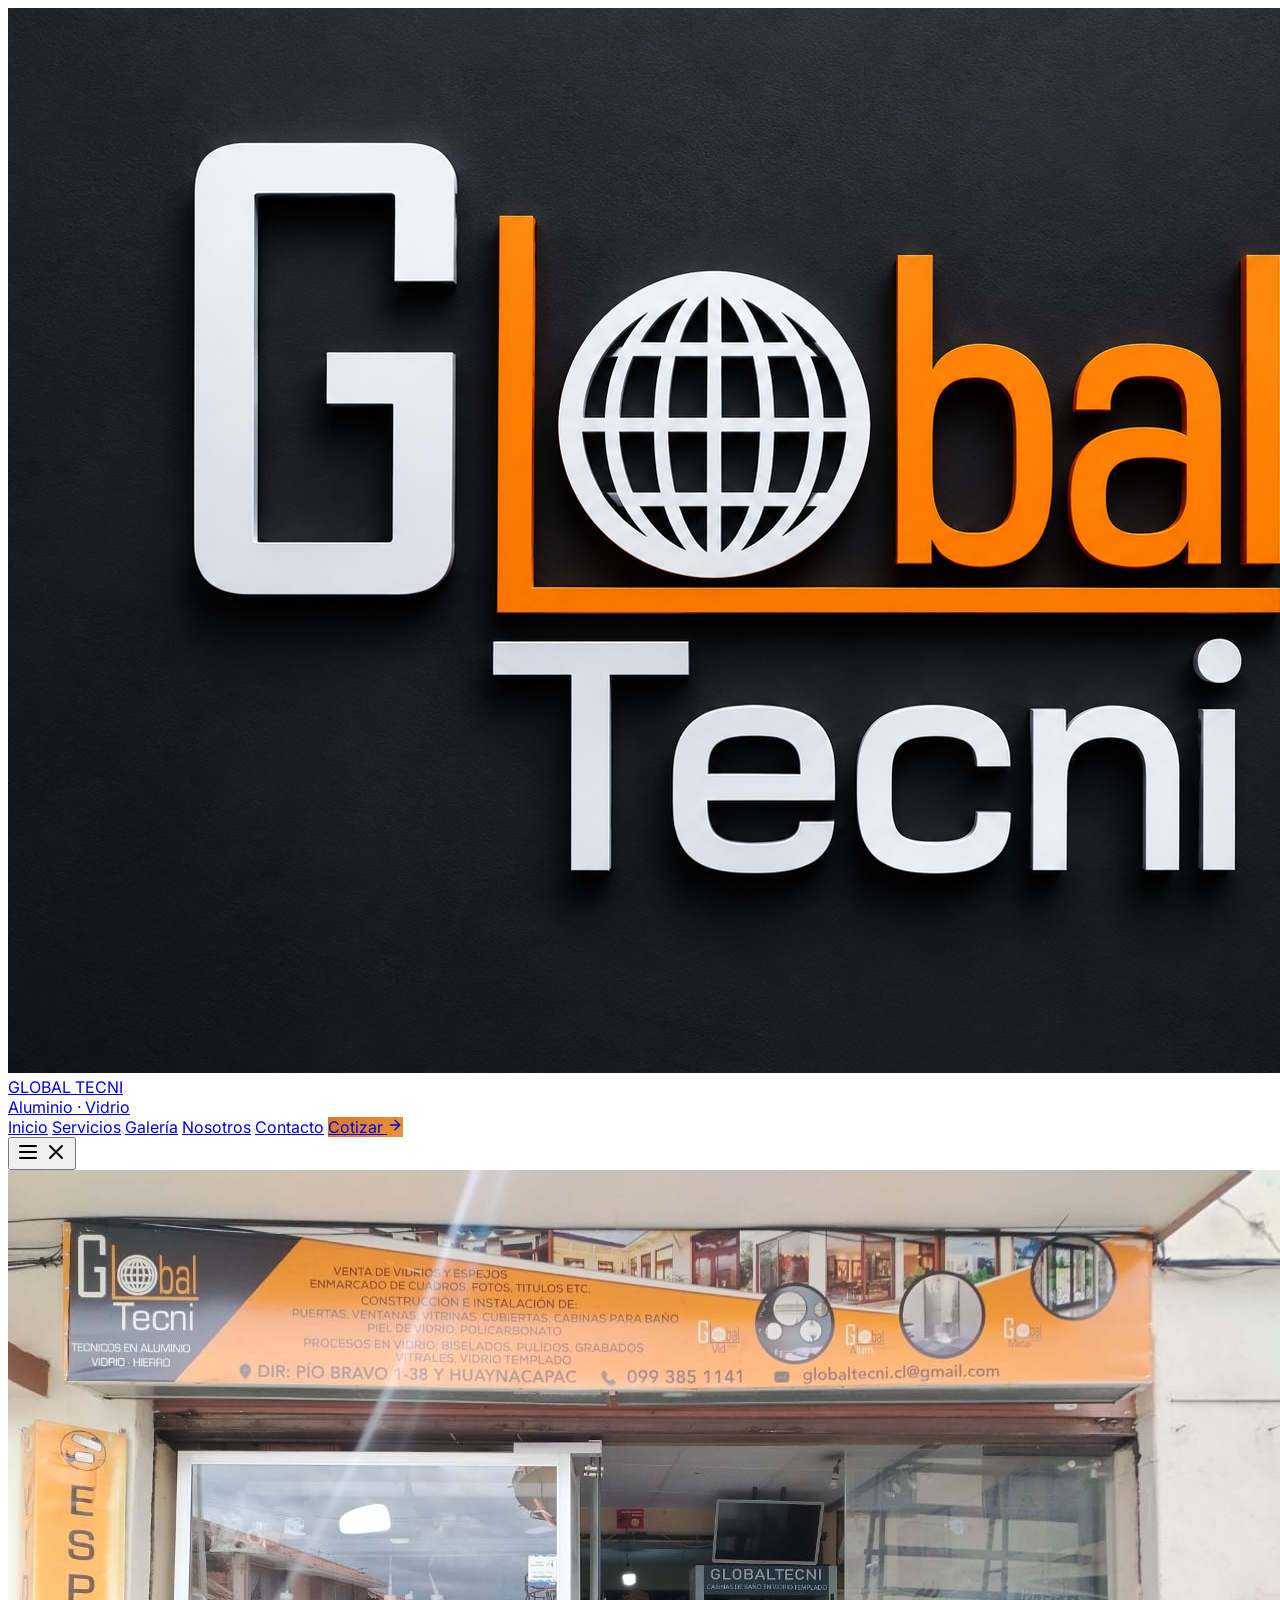
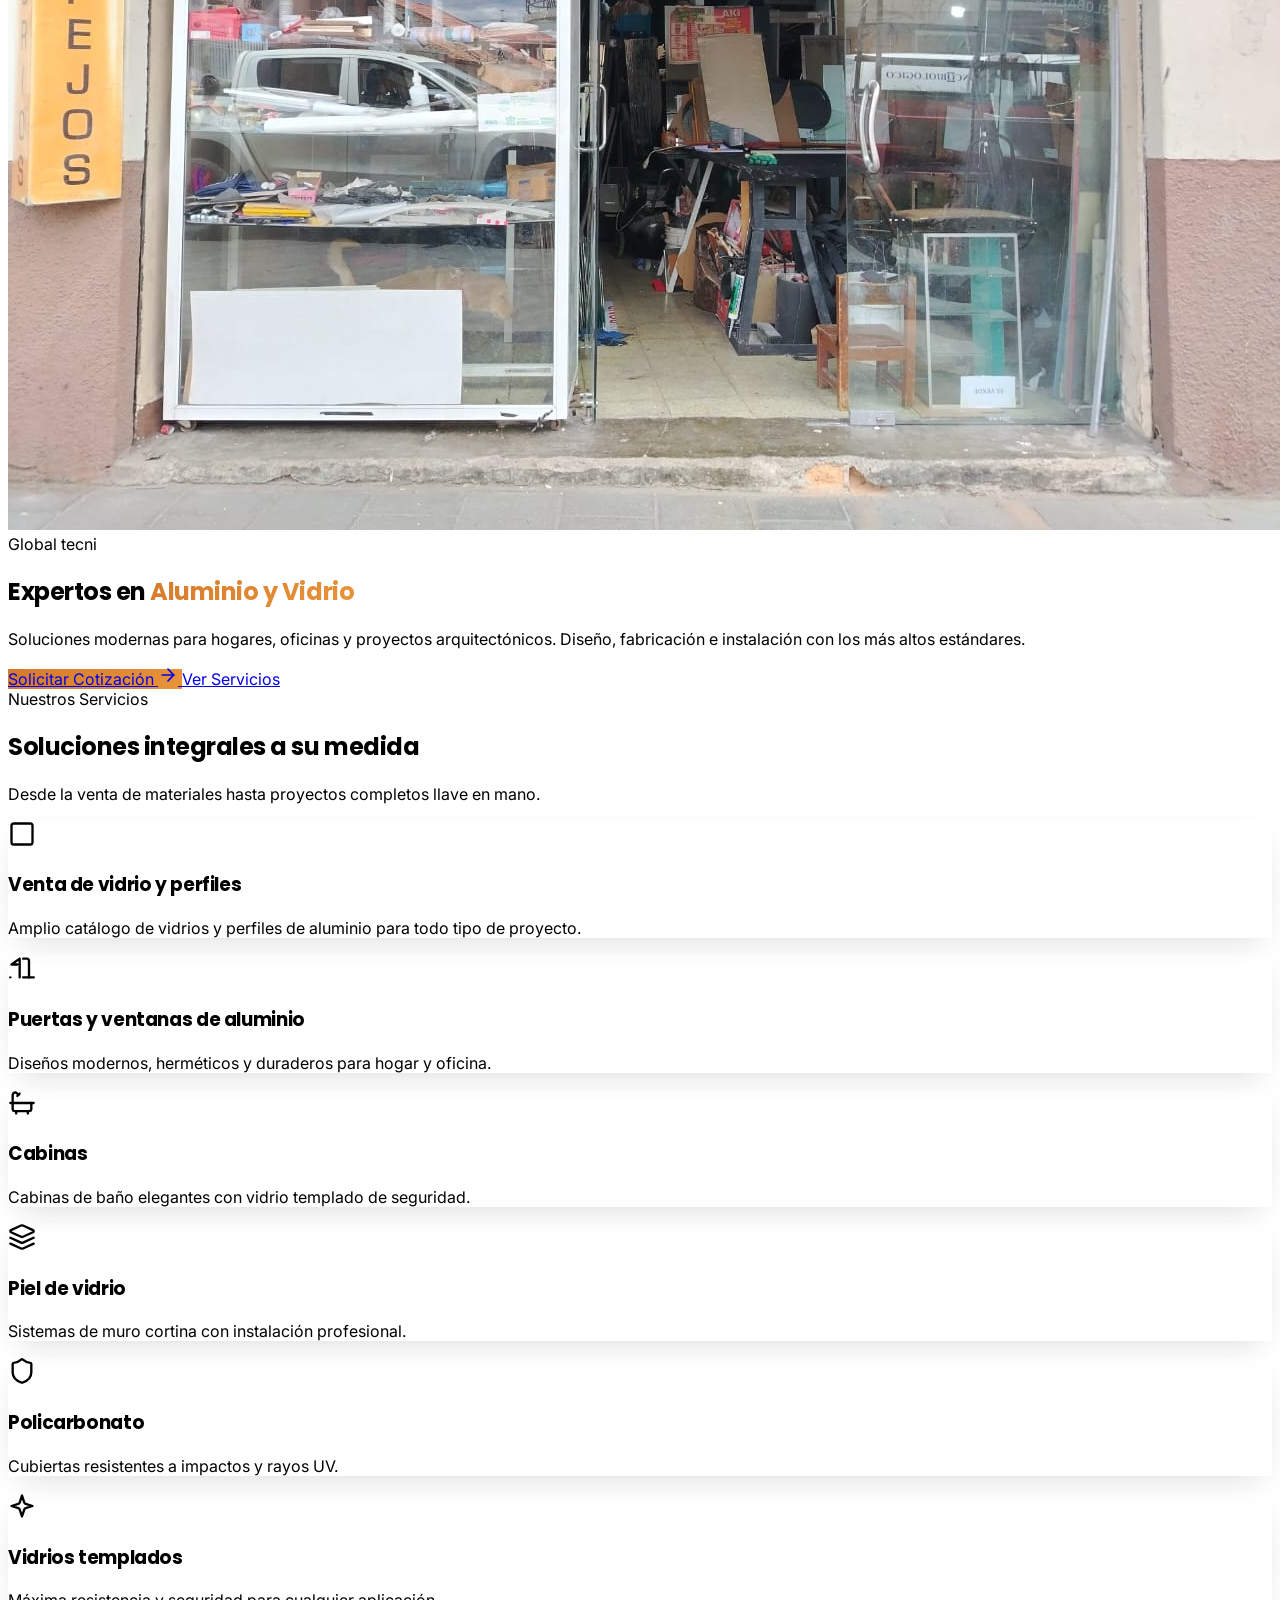
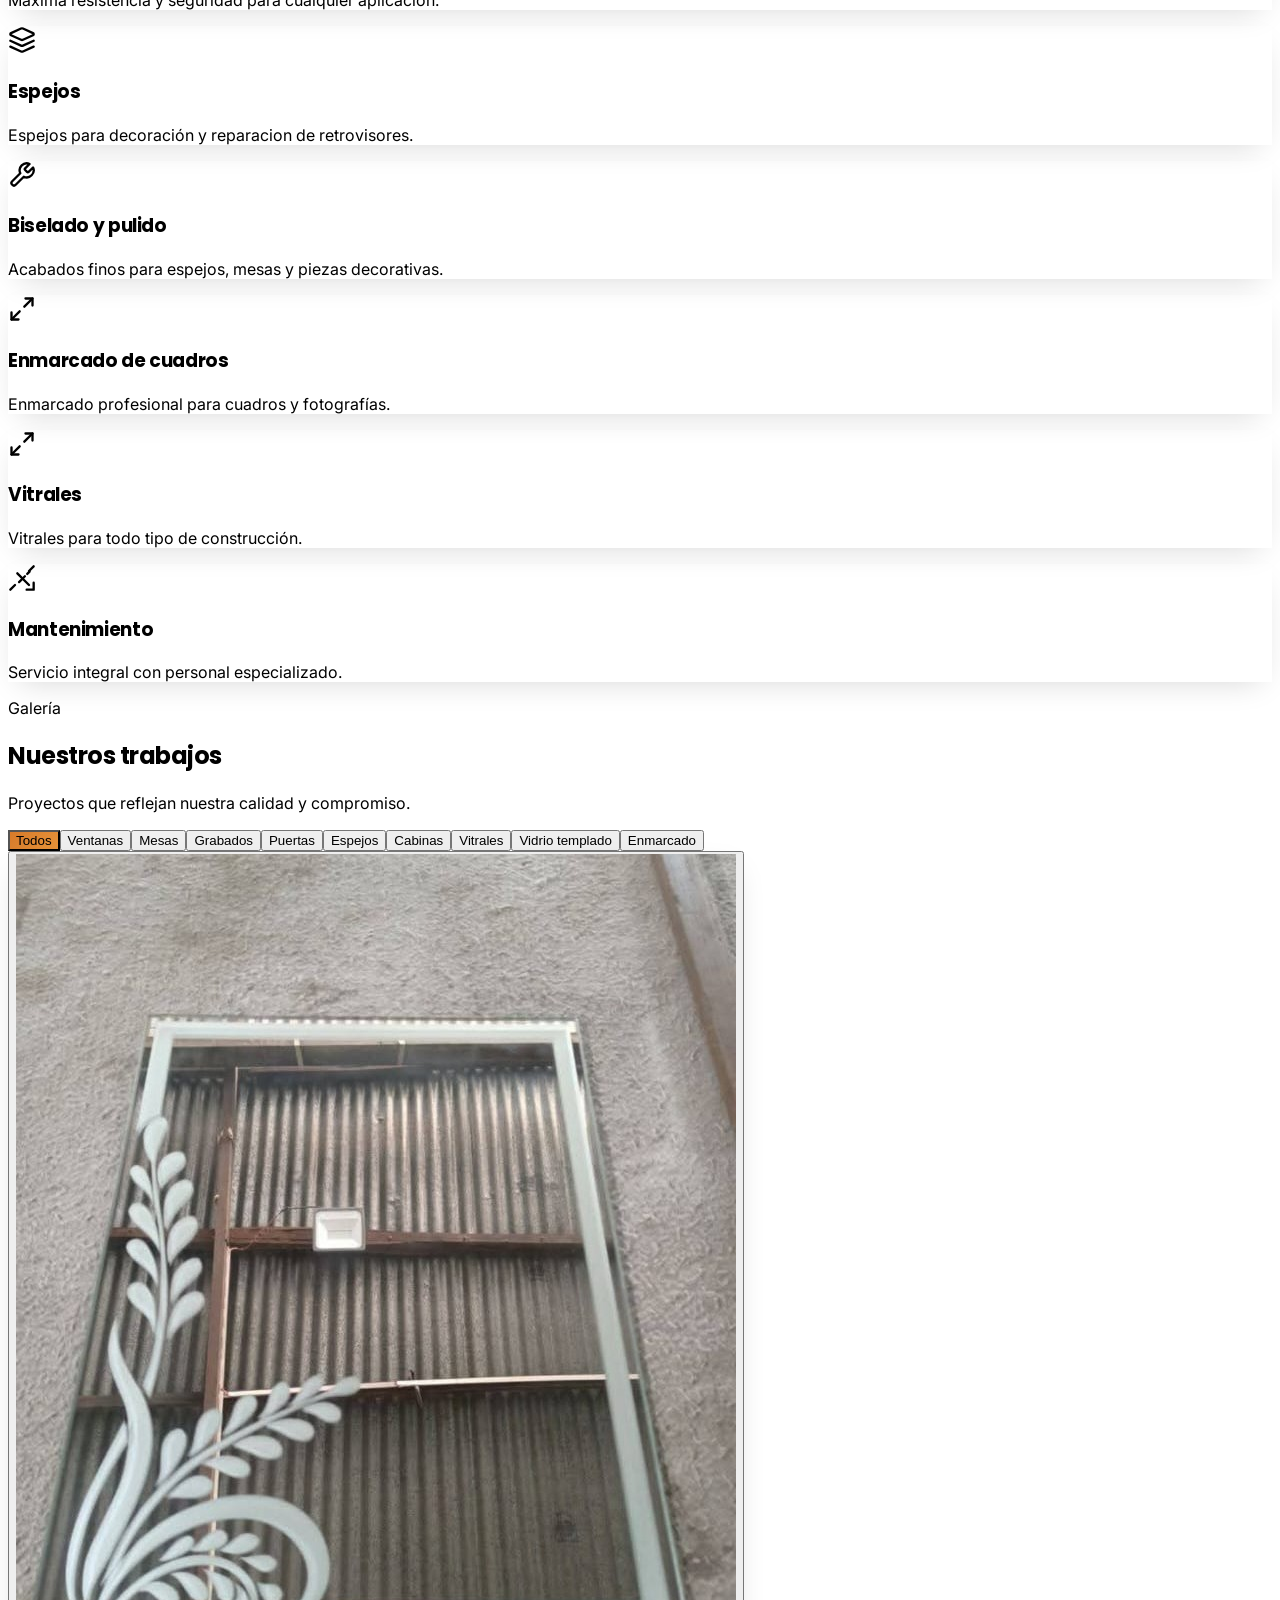
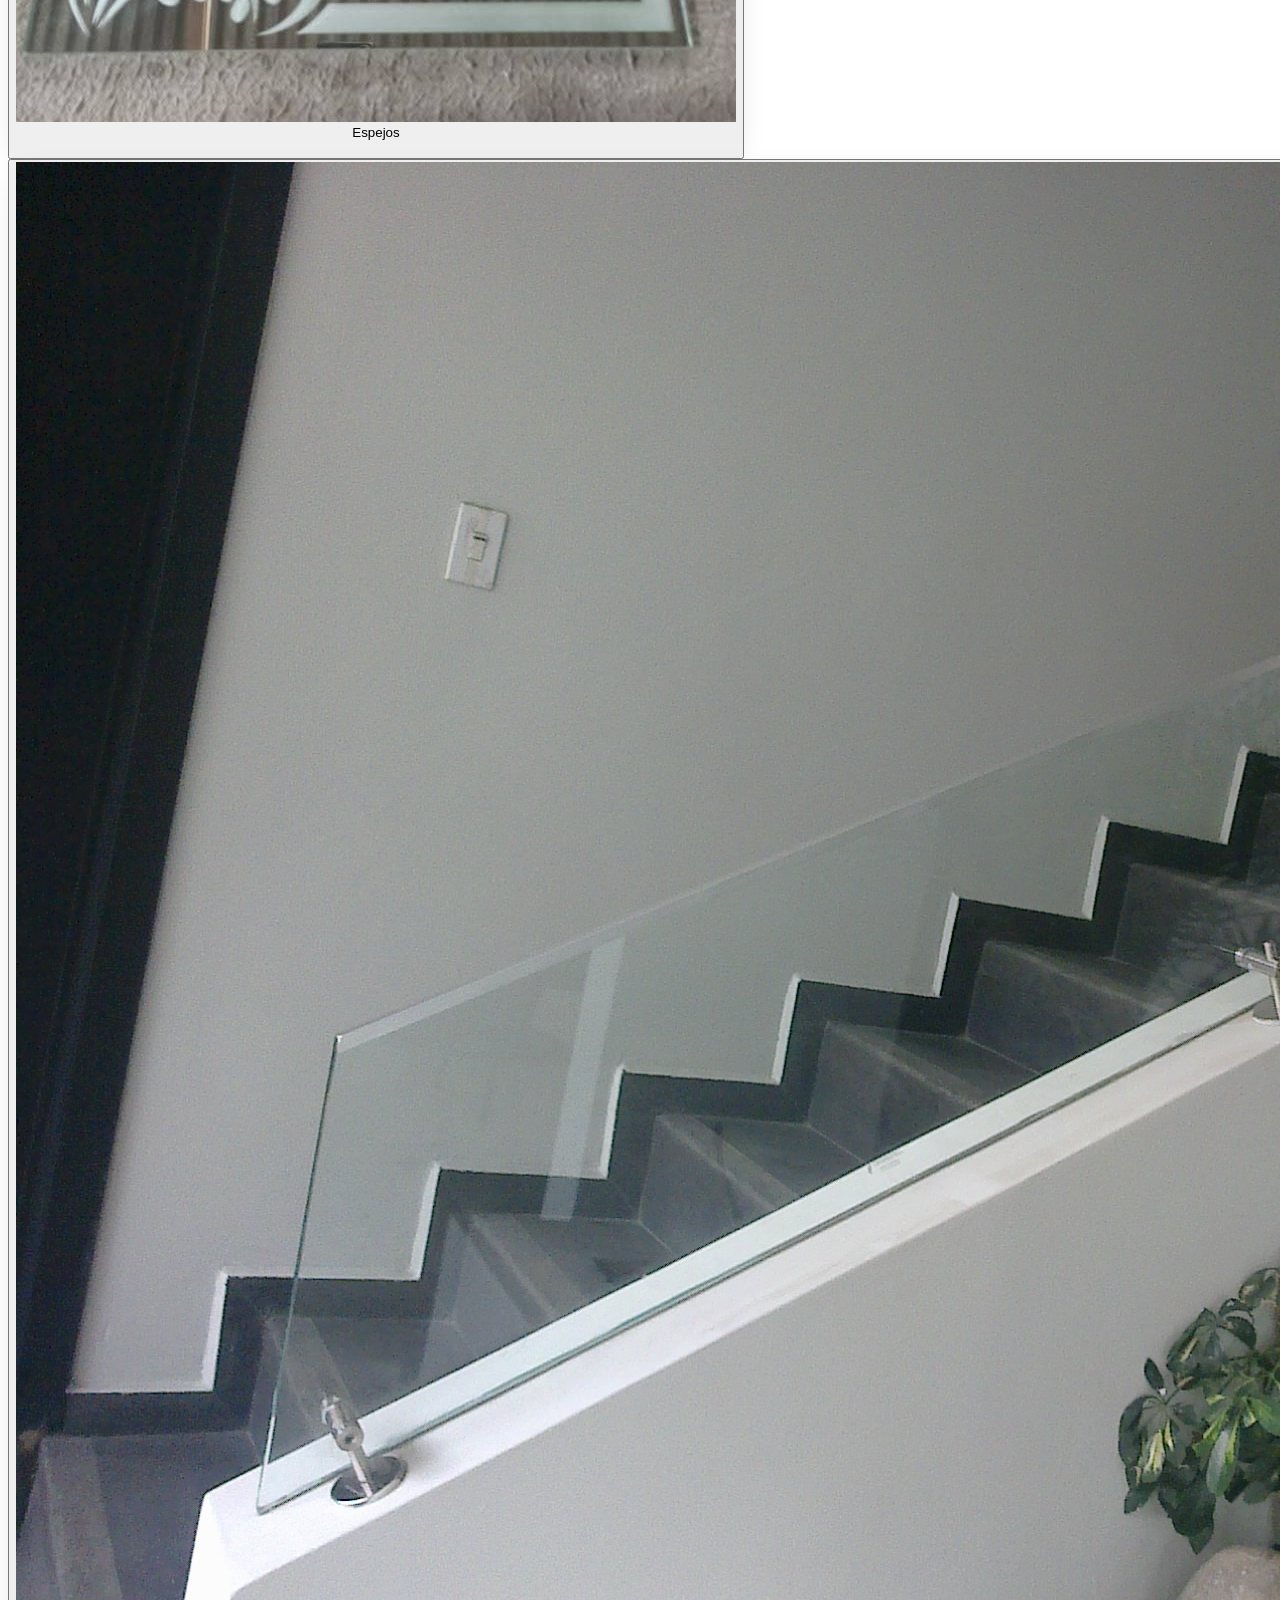
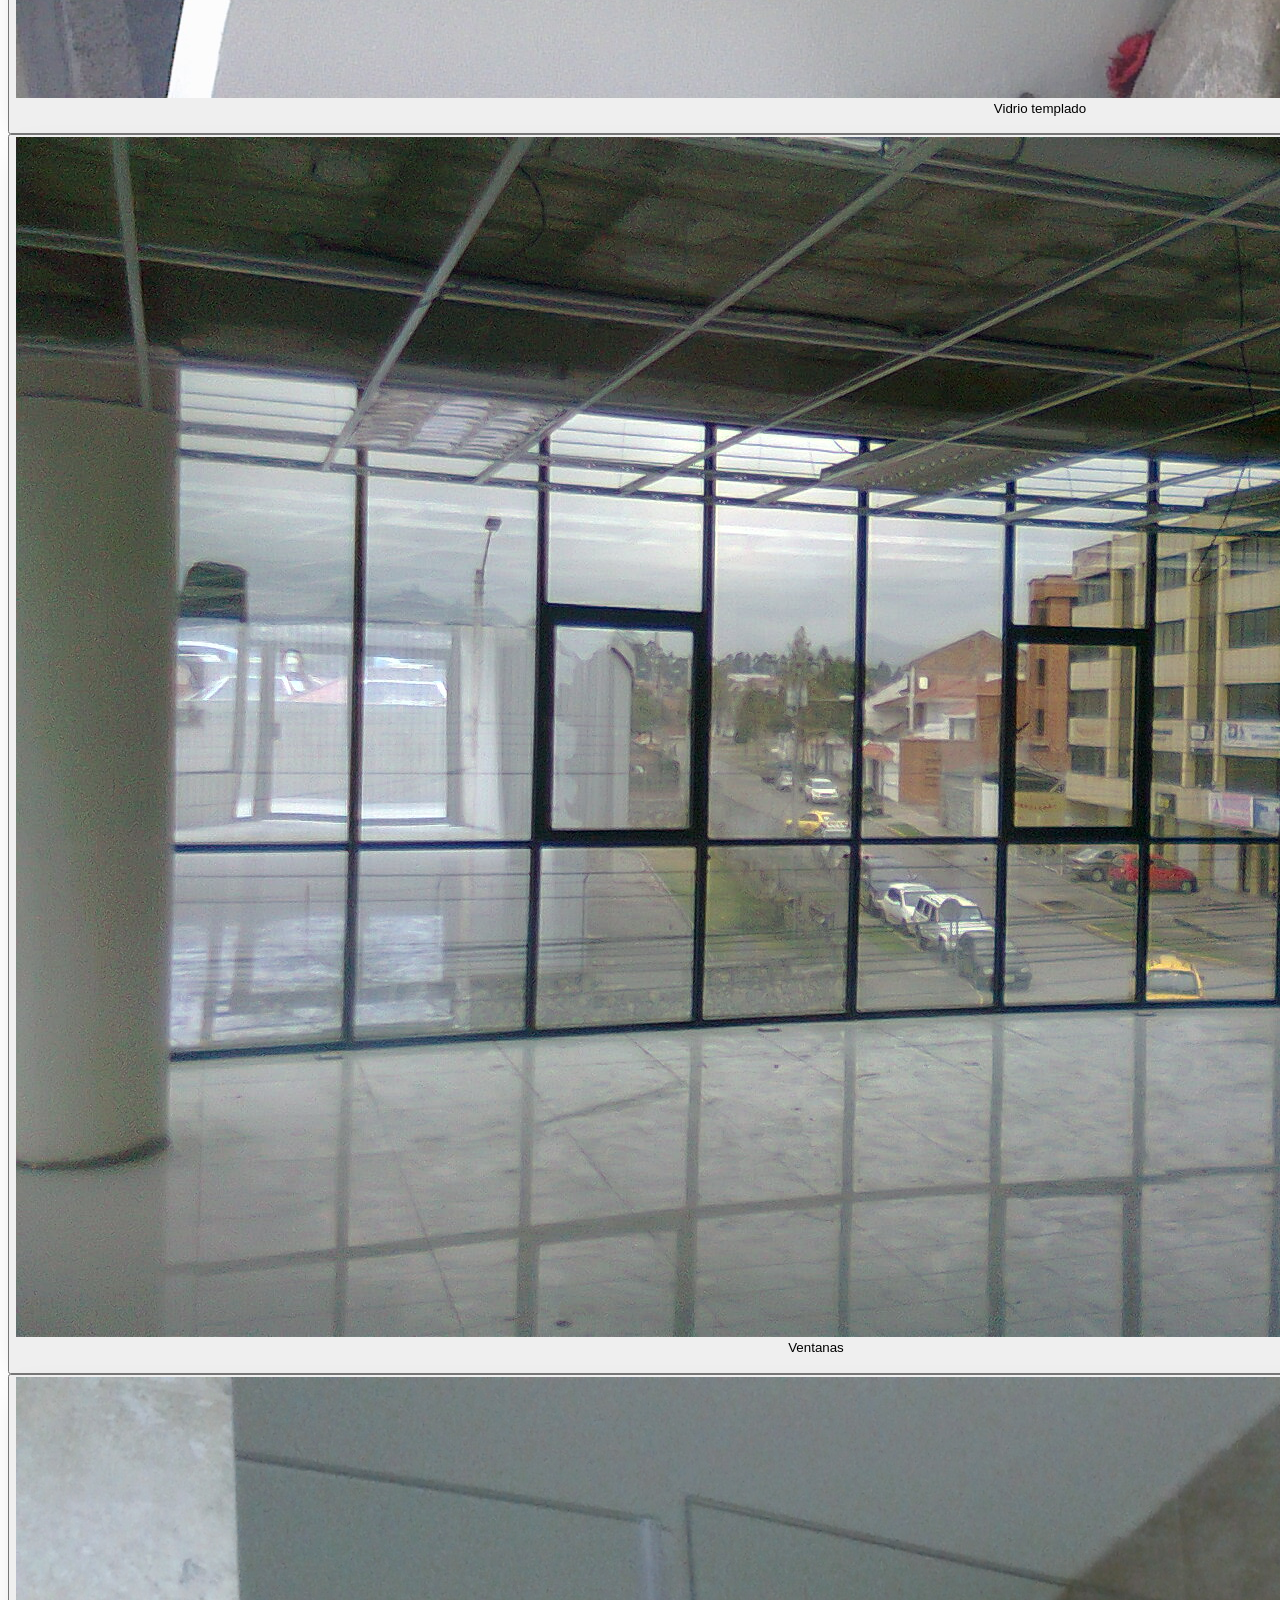
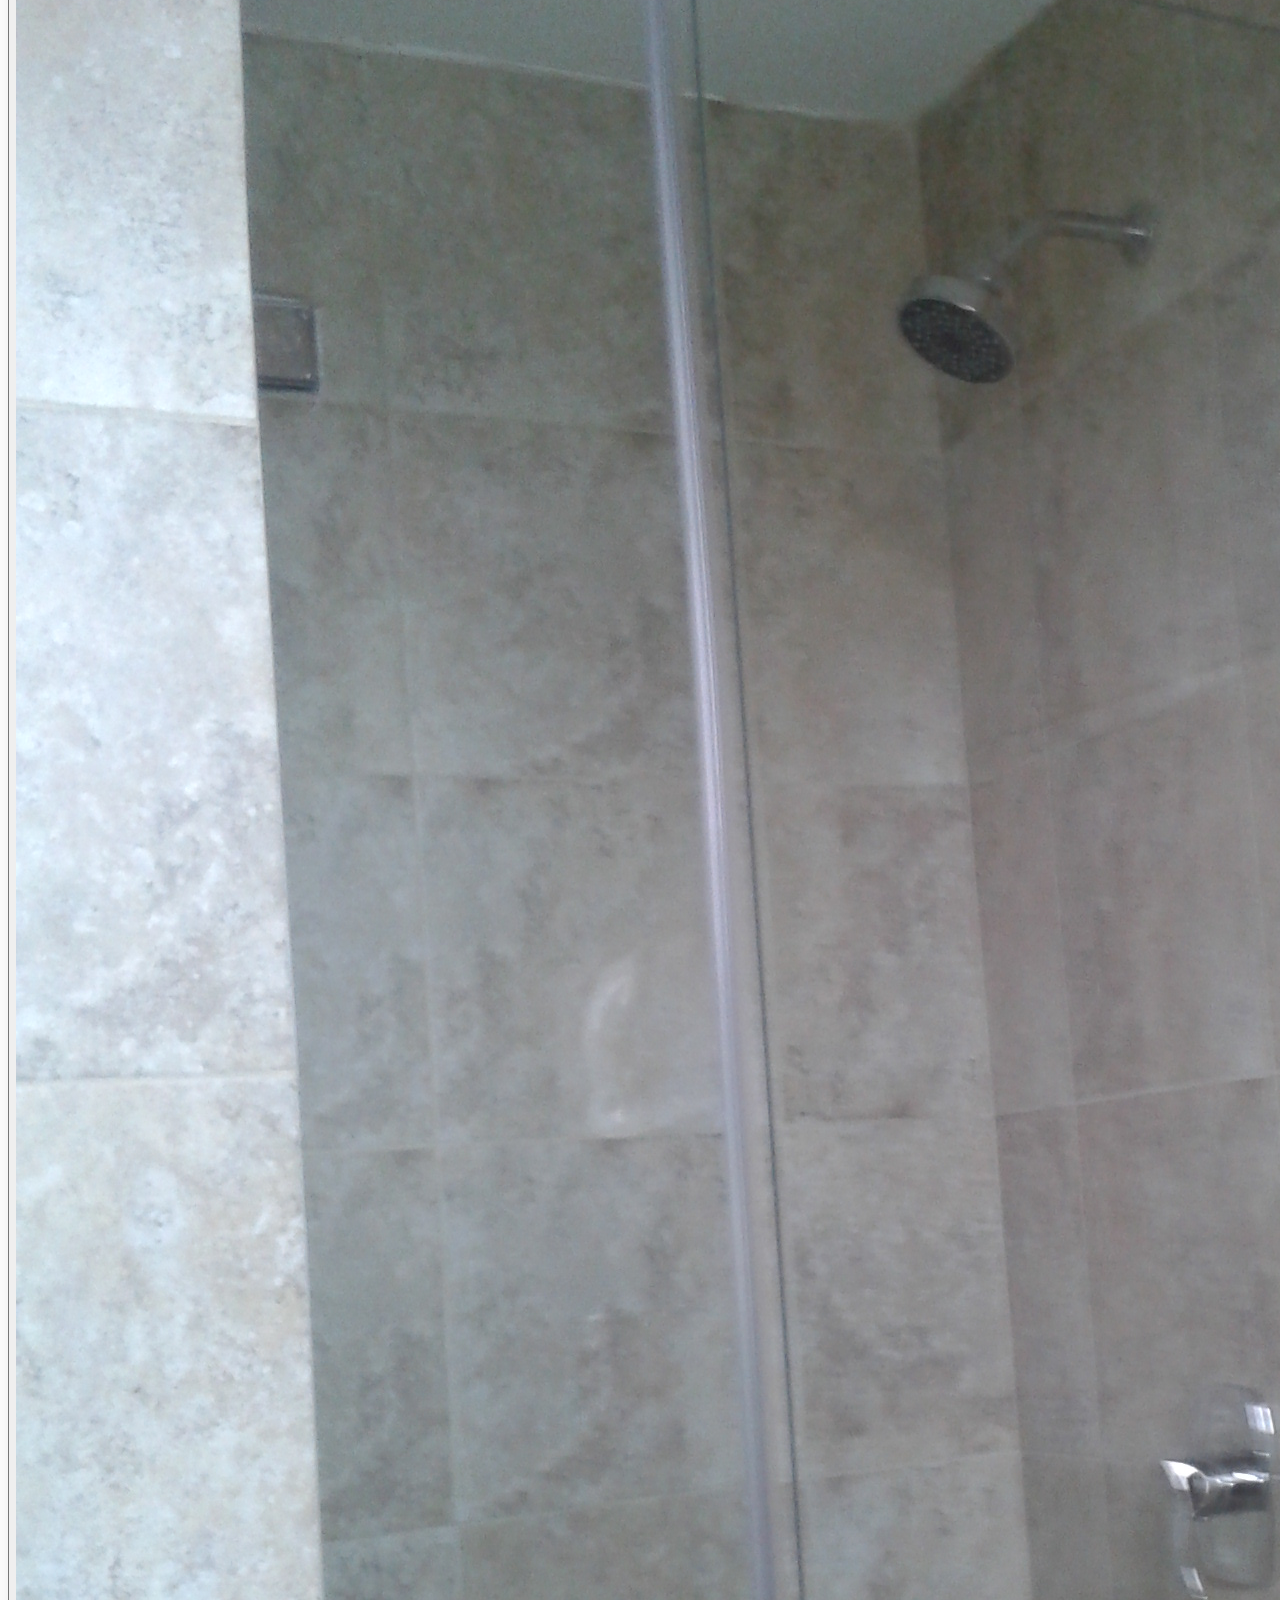
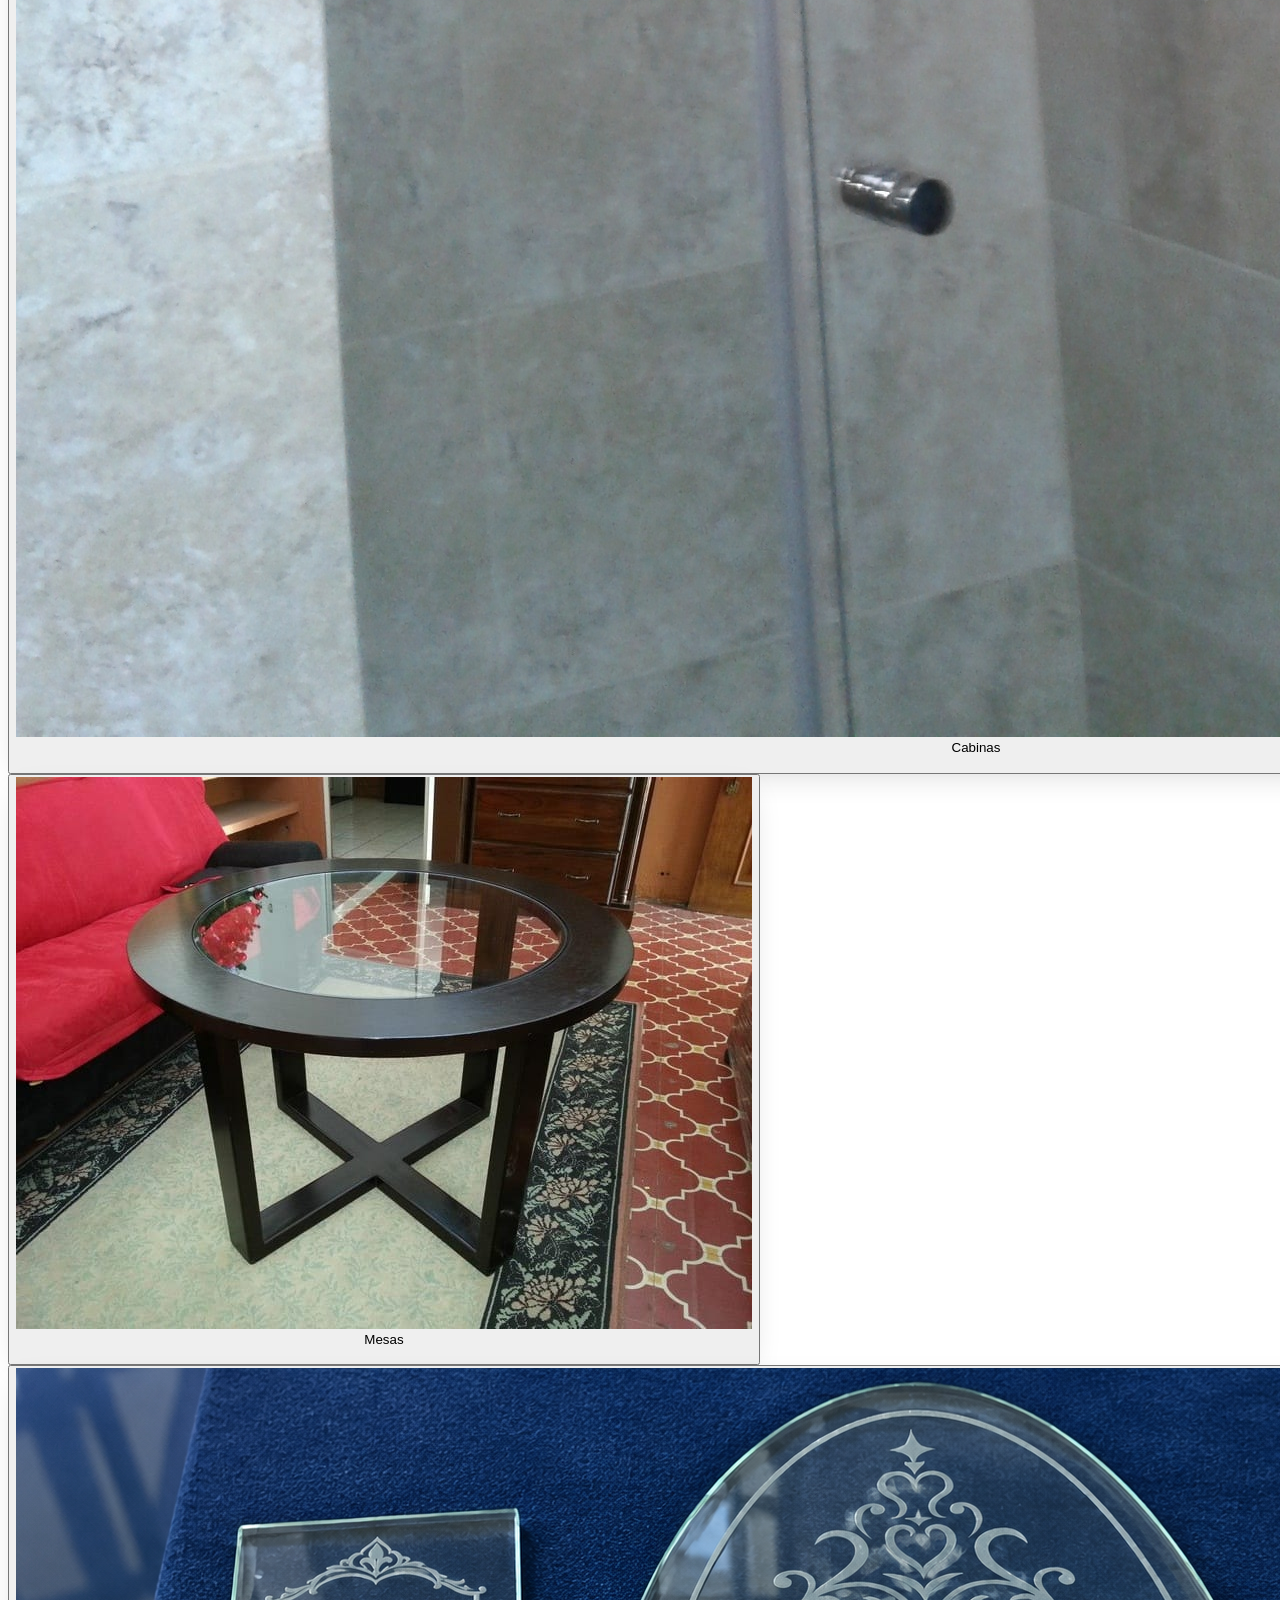
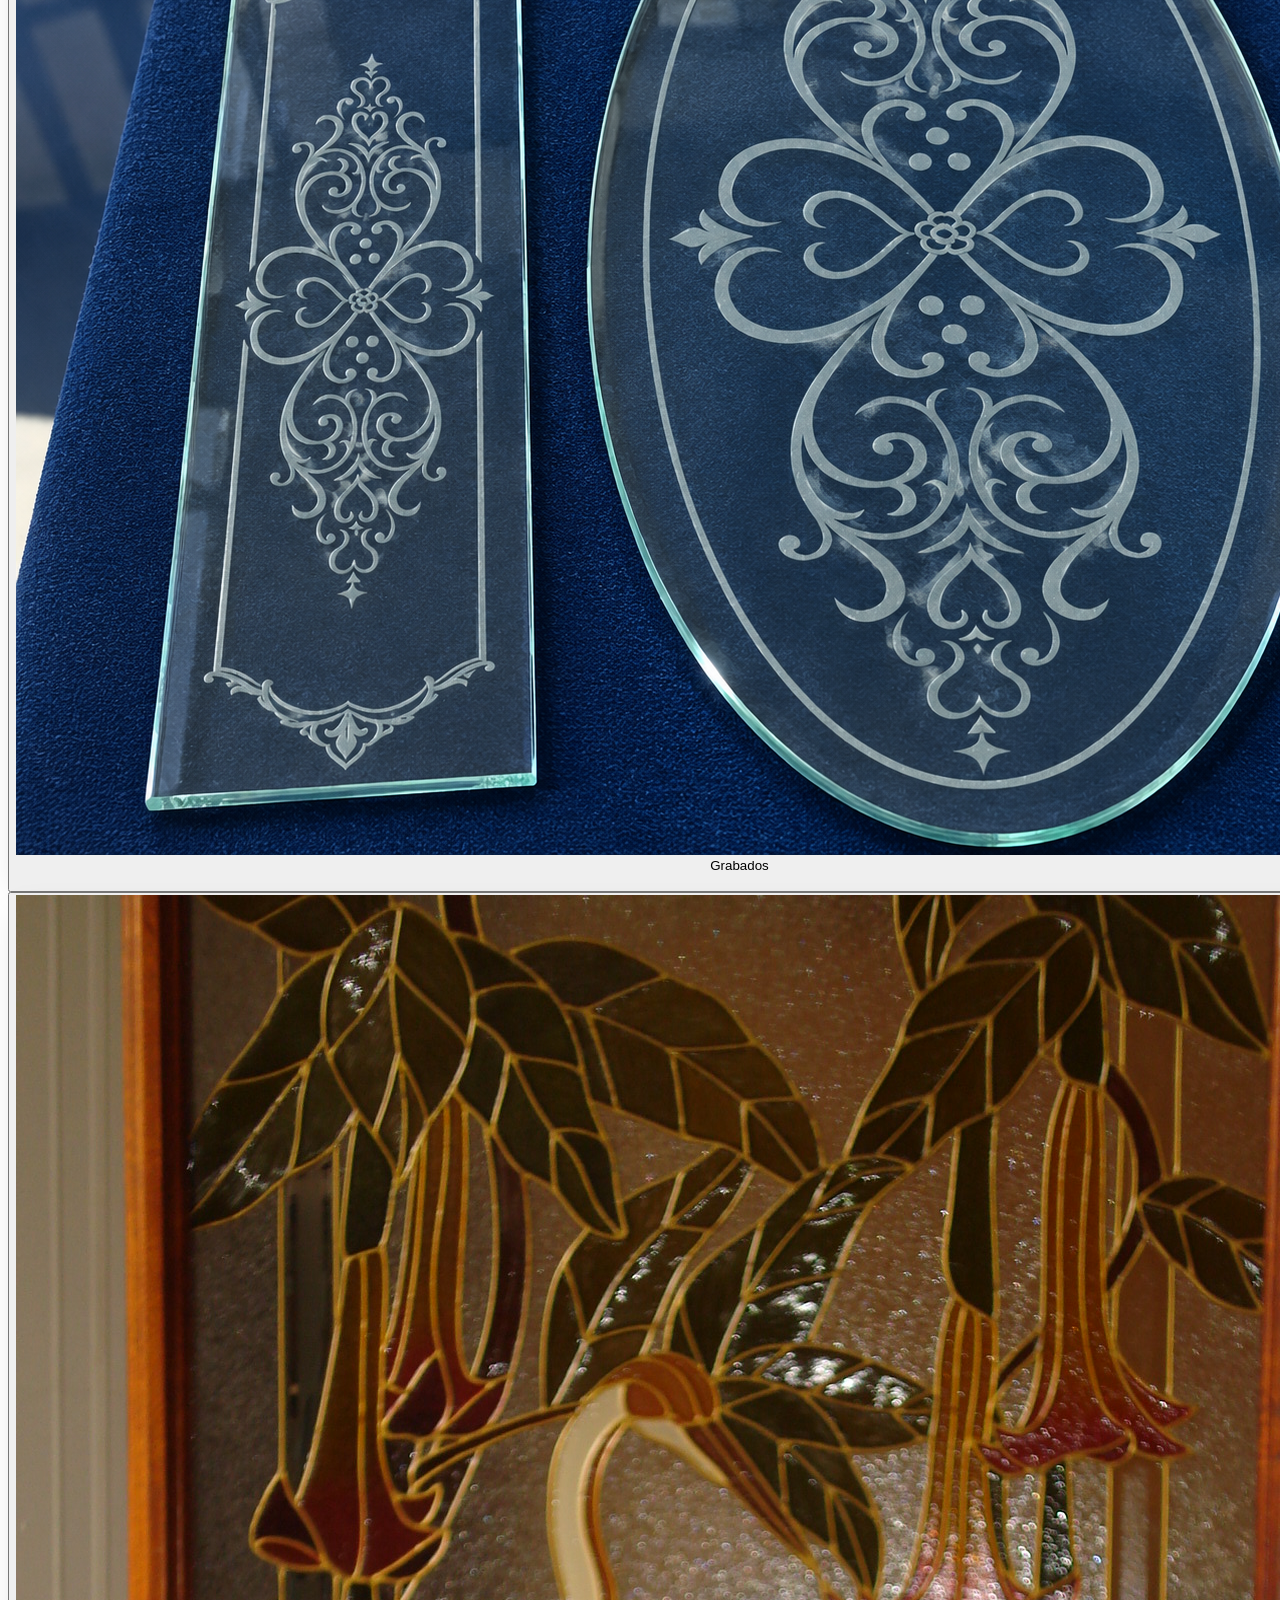
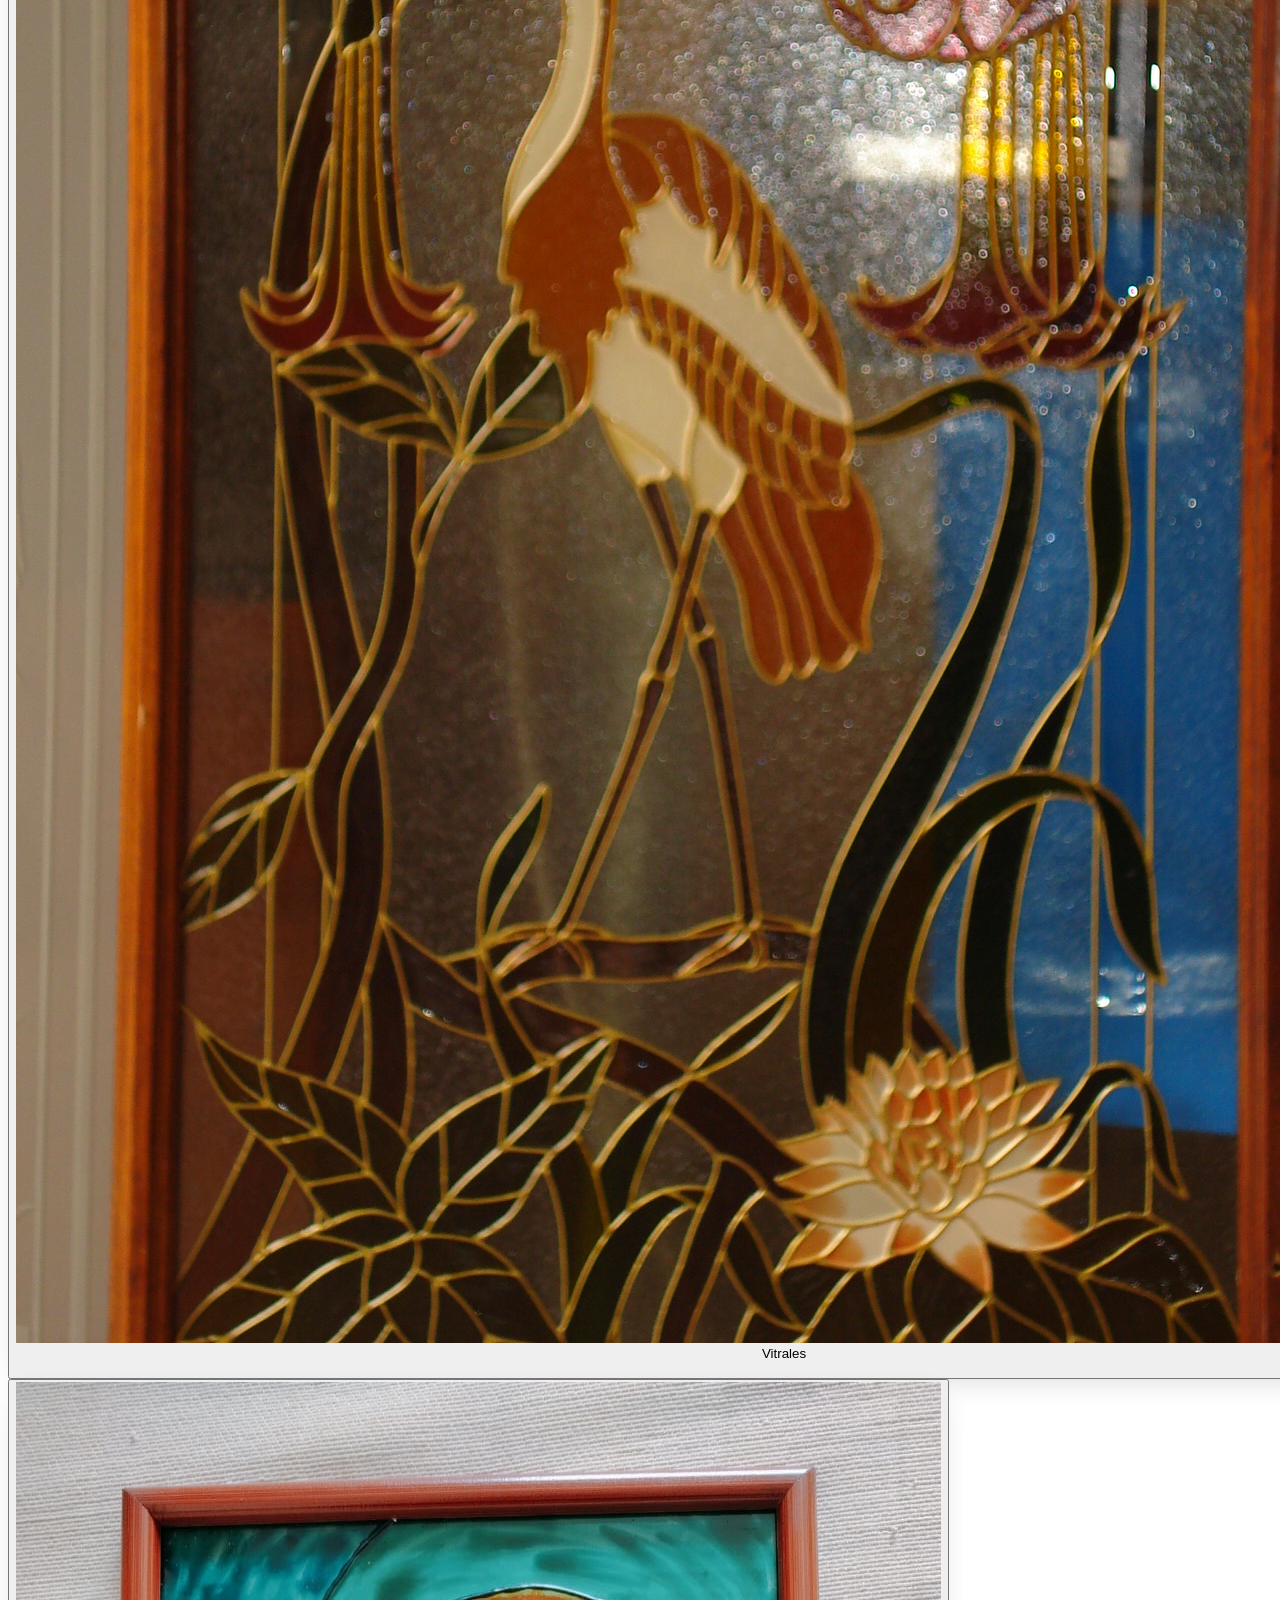
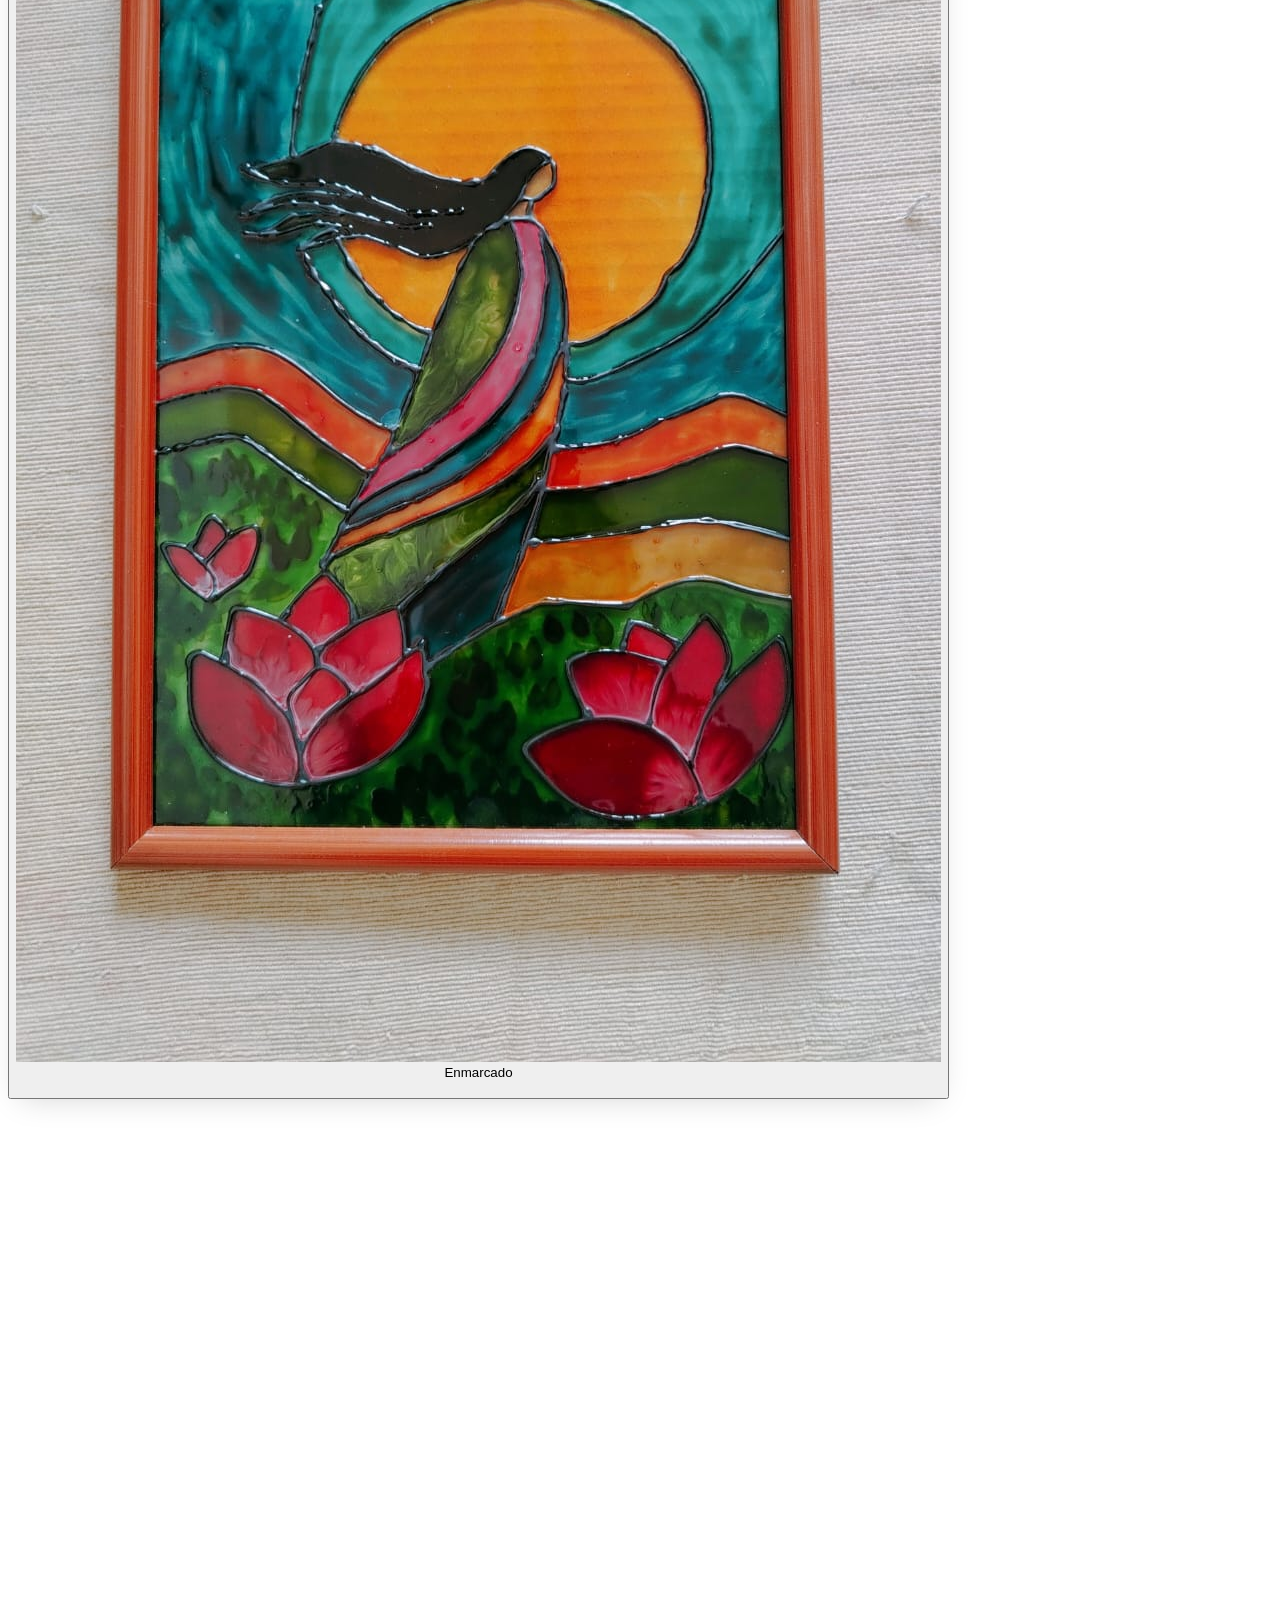
==== index.html @ 6acb00d8 "Actualización de Galeria" ====
<!DOCTYPE html>
<html lang="es">
<head>
<meta charset="UTF-8">
<meta name="viewport" content="width=device-width, initial-scale=1.0">
<title>Global Tecni — Expertos en Aluminio y Vidrio</title>
<link rel="icon" type="image/png" href="./img/Galeria/LOGO.png">
<meta name="description" content="Soluciones modernas en aluminio y vidrio para hogares, oficinas y proyectos arquitectónicos. Ventanas, puertas, espejos y más.">
<link rel="preconnect" href="https://fonts.googleapis.com">
<link rel="preconnect" href="https://fonts.gstatic.com" crossorigin>
<link href="https://fonts.googleapis.com/css2?family=Poppins:wght@500;600;700;800&family=Inter:wght@400;500;600&display=swap" rel="stylesheet">
<script src="https://cdn.tailwindcss.com"></script>
<script>
  tailwind.config = {
    theme: {
      extend: {
        colors: {
          primary: '#d67a2a',
          'primary-glow': '#e8943a',
          dark: '#4a4a4a',
          'dark-deep': '#2a2a2a',
        },
        fontFamily: {
          display: ['Poppins', 'system-ui', 'sans-serif'],
          body: ['Inter', 'system-ui', 'sans-serif'],
        },
      }
    }
  }
</script>
<style>
  :root {
    --primary: #d67a2a;
    --primary-glow: #e8943a;
    --dark: #4a4a4a;
    --dark-deep: #2a2a2a;
    --shadow-elegant: 0 20px 60px -20px rgba(214,122,42,0.35);
    --shadow-card: 0 10px 30px -12px rgba(0,0,0,0.18);
  }
  html { scroll-behavior: smooth; }
  body { font-family: 'Inter', system-ui, sans-serif; -webkit-font-smoothing: antialiased; }
  h1,h2,h3,h4,h5 { font-family: 'Poppins', system-ui, sans-serif; letter-spacing: -0.02em; }
  .text-gradient { background: linear-gradient(135deg, var(--primary), var(--primary-glow)); -webkit-background-clip: text; background-clip: text; color: transparent; }
  .bg-gradient-primary { background: linear-gradient(135deg, var(--primary), var(--primary-glow)); }
  .bg-gradient-dark { background: linear-gradient(135deg, #2a2a2a, #1a1a1a); }
  .shadow-elegant { box-shadow: var(--shadow-elegant); }
  .shadow-card { box-shadow: var(--shadow-card); }
  @keyframes fade-up { from { opacity:0; transform:translateY(24px); } to { opacity:1; transform:translateY(0); } }
  @keyframes fade-in { from { opacity:0; } to { opacity:1; } }
  @keyframes scale-in { from { opacity:0; transform:scale(0.96); } to { opacity:1; transform:scale(1); } }
  .animate-fade-up { animation: fade-up 0.8s ease-out both; }
  .animate-fade-in { animation: fade-in 1s ease-out both; }
  .animate-scale-in { animation: scale-in 0.4s ease-out both; }
  .reveal { opacity:0; transform:translateY(30px); transition: opacity 0.8s ease-out, transform 0.8s ease-out; }
  .reveal.is-visible { opacity:1; transform:translateY(0); }
  #mobile-menu { display: none; }
  #mobile-menu.open { display: block; }
  #lightbox { display: none; }
  #lightbox.open { display: flex; }
</style>
</head>
<body class="bg-white text-gray-800">

<!-- HEADER -->
<header id="header" class="fixed top-0 inset-x-0 z-50 transition-all duration-300 bg-white/70 backdrop-blur-sm">
  <div class="max-w-7xl mx-auto px-4 sm:px-6 lg:px-8 flex items-center justify-between h-20">
    <a href="#inicio" class="flex items-center gap-3">
      <img src="./img/Galeria/LOGO.png" alt="Globaltecni logo" class="w-12 h-12 sm:w-14 sm:h-14 object-contain shrink-0">
      <div class="hidden sm:block leading-tight">
        <div class="font-display font-extrabold text-lg text-[#4a4a4a]">GLOBAL <span class="text-[#d67a2a]">TECNI</span></div>
        <div class="text-[10px] uppercase tracking-widest text-gray-500">Aluminio · Vidrio</div>
      </div>
    </a>
    <nav class="hidden lg:flex items-center gap-8">
      <a href="#inicio" class="text-sm font-medium text-gray-600 hover:text-[#d67a2a] transition-colors relative after:absolute after:left-0 after:-bottom-1 after:h-0.5 after:w-0 after:bg-[#d67a2a] after:transition-all hover:after:w-full">Inicio</a>
      <a href="#servicios" class="text-sm font-medium text-gray-600 hover:text-[#d67a2a] transition-colors relative after:absolute after:left-0 after:-bottom-1 after:h-0.5 after:w-0 after:bg-[#d67a2a] after:transition-all hover:after:w-full">Servicios</a>
      <a href="#galeria" class="text-sm font-medium text-gray-600 hover:text-[#d67a2a] transition-colors relative after:absolute after:left-0 after:-bottom-1 after:h-0.5 after:w-0 after:bg-[#d67a2a] after:transition-all hover:after:w-full">Galería</a>
      <a href="#nosotros" class="text-sm font-medium text-gray-600 hover:text-[#d67a2a] transition-colors relative after:absolute after:left-0 after:-bottom-1 after:h-0.5 after:w-0 after:bg-[#d67a2a] after:transition-all hover:after:w-full">Nosotros</a>
      <a href="#contacto" class="text-sm font-medium text-gray-600 hover:text-[#d67a2a] transition-colors relative after:absolute after:left-0 after:-bottom-1 after:h-0.5 after:w-0 after:bg-[#d67a2a] after:transition-all hover:after:w-full">Contacto</a>
      <a href="#contacto" class="inline-flex items-center gap-2 bg-gradient-primary text-white font-semibold px-5 py-2.5 rounded-full hover:shadow-elegant transition-shadow text-sm">Cotizar <svg xmlns="http://www.w3.org/2000/svg" width="16" height="16" viewBox="0 0 24 24" fill="none" stroke="currentColor" stroke-width="2" stroke-linecap="round" stroke-linejoin="round"><path d="M5 12h14"/><path d="m12 5 7 7-7 7"/></svg></a>
    </nav>
    <button id="menu-btn" class="lg:hidden p-2 text-[#4a4a4a]" aria-label="Menú">
      <svg id="icon-menu" xmlns="http://www.w3.org/2000/svg" width="24" height="24" viewBox="0 0 24 24" fill="none" stroke="currentColor" stroke-width="2" stroke-linecap="round" stroke-linejoin="round"><line x1="4" x2="20" y1="12" y2="12"/><line x1="4" x2="20" y1="6" y2="6"/><line x1="4" x2="20" y1="18" y2="18"/></svg>
      <svg id="icon-close" class="hidden" xmlns="http://www.w3.org/2000/svg" width="24" height="24" viewBox="0 0 24 24" fill="none" stroke="currentColor" stroke-width="2" stroke-linecap="round" stroke-linejoin="round"><path d="M18 6 6 18"/><path d="m6 6 12 12"/></svg>
    </button>
  </div>
  <div id="mobile-menu" class="lg:hidden border-t border-gray-200 bg-white">
    <div class="px-4 py-4 flex flex-col gap-1">
      <a href="#inicio" class="mobile-link py-3 px-3 rounded-md hover:bg-gray-100 font-medium">Inicio</a>
      <a href="#servicios" class="mobile-link py-3 px-3 rounded-md hover:bg-gray-100 font-medium">Servicios</a>
      <a href="#galeria" class="mobile-link py-3 px-3 rounded-md hover:bg-gray-100 font-medium">Galería</a>
      <a href="#nosotros" class="mobile-link py-3 px-3 rounded-md hover:bg-gray-100 font-medium">Nosotros</a>
      <a href="#contacto" class="mobile-link py-3 px-3 rounded-md hover:bg-gray-100 font-medium">Contacto</a>
      <a href="#contacto" class="mobile-link mt-2 bg-gradient-primary text-white text-center font-semibold px-5 py-3 rounded-full">Solicitar Cotización</a>
    </div>
  </div>
</header>

<!-- HERO -->
<section id="inicio" class="relative min-h-screen flex items-center overflow-hidden">
  <div class="absolute inset-0">
    <img src="./img/Galeria/Global.jpeg" alt="Fachada arquitectónica de vidrio y aluminio" class="w-full h-full object-cover">
    <div class="absolute inset-0 bg-gradient-to-r from-[#4a4a4a]/90 via-[#4a4a4a]/70 to-[#4a4a4a]/40"></div>
  </div>
  <div class="relative z-10 max-w-7xl mx-auto px-4 sm:px-6 lg:px-8 py-32 w-full">
    <div class="max-w-3xl">
      <div class="inline-flex items-center gap-2 bg-[#d67a2a]/15 backdrop-blur border border-[#d67a2a]/30 text-white rounded-full px-4 py-1.5 mb-6 animate-fade-in">
        <span class="w-2 h-2 rounded-full bg-[#d67a2a] animate-pulse"></span>
        <span class="text-sm font-medium">Global tecni</span>
      </div>
      <h1 class="font-display text-4xl sm:text-5xl lg:text-7xl font-extrabold text-white leading-[1.05] animate-fade-up">
        Expertos en <span class="text-gradient">Aluminio y Vidrio</span>
      </h1>
      <p class="mt-6 text-lg sm:text-xl text-white/85 max-w-2xl animate-fade-up" style="animation-delay:0.15s">
        Soluciones modernas para hogares, oficinas y proyectos arquitectónicos. Diseño, fabricación e instalación con los más altos estándares.
      </p>
      <div class="mt-10 flex flex-wrap gap-4 animate-fade-up" style="animation-delay:0.3s">
        <a href="#contacto" class="inline-flex items-center gap-2 bg-gradient-primary text-white font-semibold px-8 py-4 rounded-full hover:shadow-elegant transition-all hover:-translate-y-0.5">
          Solicitar Cotización <svg xmlns="http://www.w3.org/2000/svg" width="20" height="20" viewBox="0 0 24 24" fill="none" stroke="currentColor" stroke-width="2" stroke-linecap="round" stroke-linejoin="round"><path d="M5 12h14"/><path d="m12 5 7 7-7 7"/></svg>
        </a>
        <a href="#servicios" class="inline-flex items-center gap-2 bg-white/10 backdrop-blur border border-white/30 text-white font-semibold px-8 py-4 rounded-full hover:bg-white/20 transition-colors">
          Ver Servicios
        </a>
      </div>
    </div>
  </div>
  <div class="absolute bottom-8 left-1/2 -translate-x-1/2 text-white/60 text-xs uppercase tracking-widest animate-fade-in" style="animation-delay:1s">
  </div>
</section>

<!-- SERVICIOS -->
<section id="servicios" class="py-24 bg-white">
  <div class="max-w-7xl mx-auto px-4 sm:px-6 lg:px-8">
    <div class="text-center max-w-2xl mx-auto reveal">
      <span class="text-[#d67a2a] font-semibold text-sm uppercase tracking-widest">Nuestros Servicios</span>
      <h2 class="mt-3 text-3xl sm:text-5xl font-extrabold text-[#4a4a4a]">Soluciones integrales a su medida</h2>
      <p class="mt-4 text-gray-500">Desde la venta de materiales hasta proyectos completos llave en mano.</p>
    </div>
    <div class="mt-16 grid grid-cols-1 sm:grid-cols-2 lg:grid-cols-3 gap-6" id="services-grid">
      <!-- Services injected by JS -->
    </div>
  </div>
</section>

<!-- GALERIA -->
<section id="galeria" class="py-24 bg-gray-50">
  <div class="max-w-7xl mx-auto px-4 sm:px-6 lg:px-8">
    <div class="text-center max-w-2xl mx-auto reveal">
      <span class="text-[#d67a2a] font-semibold text-sm uppercase tracking-widest">Galería</span>
      <h2 class="mt-3 text-3xl sm:text-5xl font-extrabold text-[#4a4a4a]">Nuestros trabajos</h2>
      <p class="mt-4 text-gray-500">Proyectos que reflejan nuestra calidad y compromiso.</p>
    </div>
    <div class="mt-10 flex flex-wrap justify-center gap-2 reveal" id="gallery-filters">
      <!-- Filters injected by JS -->
    </div>
    <div class="mt-12 grid grid-cols-1 sm:grid-cols-2 lg:grid-cols-3 gap-6" id="gallery-grid">
      <!-- Gallery items injected by JS -->
    </div>
  </div>
</section>

<!-- NOSOTROS -->
<section id="nosotros" class="py-24 bg-white">
  <div class="max-w-7xl mx-auto px-4 sm:px-6 lg:px-8 grid lg:grid-cols-2 gap-16 items-center">
    <div class="reveal relative">
      <div class="absolute -inset-4 bg-gradient-primary rounded-3xl opacity-20 blur-2xl"></div>
      <img src="[data-uri]
      " alt="Construcción moderna" loading="lazy" class="relative rounded-3xl shadow-elegant w-full">
      <div class="absolute -bottom-6 -right-6 hidden md:block bg-gradient-primary text-white px-8 py-6 rounded-2xl shadow-elegant">
        <div class="text-3xl font-extrabold">+10</div>
        <div class="text-sm">años en el mercado</div>
      </div>
    </div>
    <div class="reveal">
      <span class="text-[#d67a2a] font-semibold text-sm uppercase tracking-widest">Sobre Nosotros</span>
      <h2 class="mt-3 text-3xl sm:text-5xl font-extrabold text-[#4a4a4a]">¿Por qué elegir <span class="text-gradient"> <br> Global Tecni</span> ?</h2>
      <p class="mt-4 text-gray-500 text-lg">Somos un local de trabajo artesanal con experiencia en proyectos residenciales y comerciales.</p>
      <ul class="mt-8 space-y-4" id="about-list">
        <!-- Injected by JS -->
      </ul>
      <a href="#contacto" class="mt-10 inline-flex items-center gap-2 bg-gradient-primary text-white font-semibold px-7 py-3.5 rounded-full hover:shadow-elegant transition-shadow">
        Conversemos de tu proyecto <svg xmlns="http://www.w3.org/2000/svg" width="16" height="16" viewBox="0 0 24 24" fill="none" stroke="currentColor" stroke-width="2" stroke-linecap="round" stroke-linejoin="round"><path d="M5 12h14"/><path d="m12 5 7 7-7 7"/></svg>
      </a>
    </div>
  </div>
</section>

<!-- STATS -->
<section class="py-20 bg-gradient-dark text-white relative overflow-hidden">
  <div class="absolute inset-0 opacity-10" style="background: radial-gradient(circle at 20% 50%, #d67a2a, transparent 50%);"></div>
  <div class="relative max-w-7xl mx-auto px-4 sm:px-6 lg:px-8 grid grid-cols-2 lg:grid-cols-4 gap-10 text-center" id="stats-grid">
    <!-- Stats injected by JS -->
  </div>
</section>

<!-- CONTACTO -->
<section id="contacto" class="py-24 bg-white">
  <div class="max-w-7xl mx-auto px-4 sm:px-6 lg:px-8">
    <div class="text-center max-w-2xl mx-auto reveal">
      <span class="text-[#d67a2a] font-semibold text-sm uppercase tracking-widest">Contacto</span>
      <h2 class="mt-3 text-3xl sm:text-5xl font-extrabold text-[#4a4a4a]">Hagamos realidad tu proyecto</h2>
      <p class="mt-4 text-gray-500">Estamos listos para asesorarte. Contáctanos por el medio que prefieras.</p>
    </div>
    <div class="mt-16 grid lg:grid-cols-2 gap-10">
      <div class="reveal bg-white rounded-3xl p-8 sm:p-10 shadow-card border border-gray-200">
        <h3 class="text-2xl font-bold text-[#4a4a4a]">GLOBAL TECNI</h3>
        <p class="text-[#d67a2a] font-semibold">Técnicos en Aluminio · Vidrio</p>
        <div class="mt-8 space-y-5">
          <div class="flex items-start gap-4">
            <div class="w-11 h-11 rounded-xl bg-gradient-primary flex items-center justify-center text-white flex-shrink-0">
              <svg xmlns="http://www.w3.org/2000/svg" width="20" height="20" viewBox="0 0 24 24" fill="none" stroke="currentColor" stroke-width="2" stroke-linecap="round" stroke-linejoin="round"><path d="M20 10c0 4.993-5.539 10.193-7.399 11.799a1 1 0 0 1-1.202 0C9.539 20.193 4 14.993 4 10a8 8 0 0 1 16 0"/><circle cx="12" cy="10" r="3"/></svg>
            </div>
            <div>
              <div class="text-sm text-gray-500">Dirección</div>
              <div class="font-semibold">Pío Bravo 1-38 y Huaynacápac</div>
            </div>
          </div>
          <div class="flex items-start gap-4">
            <div class="w-11 h-11 rounded-xl bg-gradient-primary flex items-center justify-center text-white flex-shrink-0">
              <svg xmlns="http://www.w3.org/2000/svg" width="20" height="20" viewBox="0 0 24 24" fill="none" stroke="currentColor" stroke-width="2" stroke-linecap="round" stroke-linejoin="round"><path d="M22 16.92v3a2 2 0 0 1-2.18 2 19.79 19.79 0 0 1-8.63-3.07 19.5 19.5 0 0 1-6-6 19.79 19.79 0 0 1-3.07-8.67A2 2 0 0 1 4.11 2h3a2 2 0 0 1 2 1.72 12.93 12.93 0 0 0 .7 2.81 2 2 0 0 1-.45 2.11L8.09 9.91a16 16 0 0 0 6 6l1.27-1.27a2 2 0 0 1 2.11-.45 12.93 12.93 0 0 0 2.81.7A2 2 0 0 1 22 16.92z"/></svg>
            </div>
            <div>
              <div class="text-sm text-gray-500">Teléfono</div>
              <div class="font-semibold">+593 99 385 1141</div>
            </div>
          </div>
          <div class="flex items-start gap-4">
            <div class="w-11 h-11 rounded-xl bg-gradient-primary flex items-center justify-center text-white flex-shrink-0">
              <svg xmlns="http://www.w3.org/2000/svg" width="20" height="20" viewBox="0 0 24 24" fill="none" stroke="currentColor" stroke-width="2" stroke-linecap="round" stroke-linejoin="round"><rect width="20" height="16" x="2" y="4" rx="2"/><path d="m22 7-8.97 5.7a1.94 1.94 0 0 1-2.06 0L2 7"/></svg>
            </div>
            <div>
              <div class="text-sm text-gray-500">Correo</div>
              <div class="font-semibold">globaltecni.cl@gmail.com</div>
            </div>
          </div>
        </div>
        <div class="mt-8 grid grid-cols-1 sm:grid-cols-3 gap-3">
          <a href="https://wa.me/593993851141" target="_blank" rel="noreferrer" class="inline-flex items-center justify-center gap-2 bg-[#25D366] text-white font-semibold py-3 rounded-xl hover:opacity-90 transition">
            <svg xmlns="http://www.w3.org/2000/svg" width="24" height="24" viewBox="0 0 24 24" fill="currentColor">
              <path d="M12.04 2c-5.46 0-9.91 4.45-9.91 9.91 0 1.75.46 3.45 1.32 4.95L2.05 22l5.25-1.38c1.45.79 3.08 1.21 4.74 1.21 5.46 0 9.91-4.45 9.91-9.91 0-2.65-1.03-5.14-2.9-7.01A9.82 9.82 0 0 0 12.04 2m.01 1.67c2.2 0 4.26.86 5.82 2.42a8.23 8.23 0 0 1 2.41 5.83c0 4.54-3.7 8.24-8.24 8.24-1.45 0-2.87-.38-4.12-1.1l-.3-.17-3.12.82.83-3.04-.19-.3a8.21 8.21 0 0 1-1.26-4.38c0-4.54 3.7-8.24 8.24-8.24"/>
              <path transform="translate(0,-0.5)" d="M16.57 15.33c-.25-.13-1.47-.72-1.7-.81-.23-.08-.39-.13-.56.13-.17.25-.64.81-.79.97-.14.17-.29.19-.54.06-.25-.13-1.06-.39-2.02-1.24-.75-.67-1.25-1.49-1.4-1.74-.14-.25-.02-.39.11-.51.11-.11.25-.29.38-.44.13-.14.17-.25.25-.42.08-.17.04-.31-.02-.44-.06-.13-.56-1.34-.76-1.84-.2-.48-.41-.42-.56-.43h-.48c-.17 0-.44.06-.67.31-.23.25-.88.86-.88 2.1 0 1.24.9 2.45 1.03 2.62.13.17 1.78 2.71 4.3 3.8.6.26 1.07.41 1.44.53.61.19 1.16.17 1.6.1.49-.07 1.47-.6 1.68-1.18.21-.58.21-1.07.14-1.18-.06-.11-.22-.17-.47-.3z"/></svg> WhatsApp
          </a>
          <a href="tel:+593993851141" class="inline-flex items-center justify-center gap-2 bg-gradient-primary text-white font-semibold py-3 rounded-xl hover:shadow-elegant transition">
            <svg xmlns="http://www.w3.org/2000/svg" width="20" height="20" viewBox="0 0 24 24" fill="none" stroke="currentColor" stroke-width="2" stroke-linecap="round" stroke-linejoin="round"><path d="M22 16.92v3a2 2 0 0 1-2.18 2 19.79 19.79 0 0 1-8.63-3.07 19.5 19.5 0 0 1-6-6 19.79 19.79 0 0 1-3.07-8.67A2 2 0 0 1 4.11 2h3a2 2 0 0 1 2 1.72 12.93 12.93 0 0 0 .7 2.81 2 2 0 0 1-.45 2.11L8.09 9.91a16 16 0 0 0 6 6l1.27-1.27a2 2 0 0 1 2.11-.45 12.93 12.93 0 0 0 2.81.7A2 2 0 0 1 22 16.92z"/></svg> Llamar
          </a>
          <a href="mailto:globaltecni.cl@gmail.com" class="inline-flex items-center justify-center gap-2 bg-[#4a4a4a] text-white font-semibold py-3 rounded-xl hover:opacity-90 transition">
            <svg xmlns="http://www.w3.org/2000/svg" width="20" height="20" viewBox="0 0 24 24" fill="none" stroke="currentColor" stroke-width="2" stroke-linecap="round" stroke-linejoin="round"><rect width="20" height="16" x="2" y="4" rx="2"/><path d="m22 7-8.97 5.7a1.94 1.94 0 0 1-2.06 0L2 7"/></svg> Correo
          </a>
        </div>
      </div>
      <div class="reveal rounded-3xl overflow-hidden shadow-card border border-gray-200 min-h-[400px]">
        <iframe title="Ubicación Global Tecni" src="https://www.google.com/maps/embed?pb=!1m18!1m12!1m3!1d4089.744803381852!2d-78.99888180635962!3d-2.8933812991582872!2m3!1f0!2f0!3f0!3m2!1i1024!2i768!4f13.1!3m3!1m2!1s0x91cd1901f7e51f65%3A0x6e62a4ce9ac89a8d!2sGlobalTecni!5e0!3m2!1ses!2sec!4v1790362289901!5m2!1ses!2sec" width="600" height="450" style="border:0;" allowfullscreen="" loading="lazy" referrerpolicy="strict-origin-when-cross-origin" class="w-full h-full min-h-[400px]" loading="lazy" referrerpolicy="no-referrer-when-downgrade"></iframe>
      </div>
    </div>
  </div>
</section>

<!-- FOOTER -->
<footer class="bg-[#4a4a4a] text-white pt-16 pb-8">
  <div class="max-w-7xl mx-auto px-4 sm:px-6 lg:px-8 grid md:grid-cols-3 gap-10">
    <div>
      <div class="flex items-center gap-3">
        <img src="[data-uri]" alt="Global Tecni" class="h-12 w-auto bg-white rounded-lg p-1">
        <div>
          <div class="font-display font-extrabold text-xl">GLOBAL <span class="text-[#d67a2a]">TECNI</span></div>
          <div class="text-xs text-white/60">Aluminio · Vidrio</div>
        </div>
      </div>
      <p class="mt-4 text-sm text-white/70 max-w-xs">Expertos en acabados modernos para hogares y empresas. Desde pequeños detalles residenciales hasta grandes proyectos de construcción, en Globaltecni transformamos tus espacios con soluciones en aluminio y vidrio a tu medida. Calidad, precisión y elegancia en cada trabajo. ¡Contáctanos y cotiza tu proyecto sin compromiso! </p>
    </div>
    <div>
      <h4 class="font-bold text-lg">Contacto</h4>
      <ul class="mt-4 space-y-2 text-sm text-white/75">
        <li class="flex items-start gap-2"><svg xmlns="http://www.w3.org/2000/svg" width="16" height="16" viewBox="0 0 24 24" fill="none" stroke="currentColor" stroke-width="2" stroke-linecap="round" stroke-linejoin="round" class="mt-0.5 text-[#d67a2a]"><path d="M20 10c0 4.993-5.539 10.193-7.399 11.799a1 1 0 0 1-1.202 0C9.539 20.193 4 14.993 4 10a8 8 0 0 1 16 0"/><circle cx="12" cy="10" r="3"/></svg> Pío Bravo 1-38 y Huaynacápac</li>
        <li class="flex items-start gap-2"><svg xmlns="http://www.w3.org/2000/svg" width="16" height="16" viewBox="0 0 24 24" fill="none" stroke="currentColor" stroke-width="2" stroke-linecap="round" stroke-linejoin="round" class="mt-0.5 text-[#d67a2a]"><path d="M22 16.92v3a2 2 0 0 1-2.18 2 19.79 19.79 0 0 1-8.63-3.07 19.5 19.5 0 0 1-6-6 19.79 19.79 0 0 1-3.07-8.67A2 2 0 0 1 4.11 2h3a2 2 0 0 1 2 1.72 12.93 12.93 0 0 0 .7 2.81 2 2 0 0 1-.45 2.11L8.09 9.91a16 16 0 0 0 6 6l1.27-1.27a2 2 0 0 1 2.11-.45 12.93 12.93 0 0 0 2.81.7A2 2 0 0 1 22 16.92z"/></svg> +593 99 385 1141</li>
        <li class="flex items-start gap-2"><svg xmlns="http://www.w3.org/2000/svg" width="16" height="16" viewBox="0 0 24 24" fill="none" stroke="currentColor" stroke-width="2" stroke-linecap="round" stroke-linejoin="round" class="mt-0.5 text-[#d67a2a]"><rect width="20" height="16" x="2" y="4" rx="2"/><path d="m22 7-8.97 5.7a1.94 1.94 0 0 1-2.06 0L2 7"/></svg> globaltecni.cl@gmail.com</li>
      </ul>
    </div>
    <div>
      <h4 class="font-bold text-lg">Síguenos</h4>
      <div class="mt-4 flex gap-3">
        <a href="https://www.facebook.com/p/Global-Tecni-100066521842381/" aria-label="Facebook" class="w-10 h-10 rounded-full bg-white/10 hover:bg-[#d67a2a] flex items-center justify-center transition-colors"><svg xmlns="http://www.w3.org/2000/svg" width="20" height="20" viewBox="0 0 24 24" fill="none" stroke="currentColor" stroke-width="2" stroke-linecap="round" stroke-linejoin="round"><path d="M18 2h-3a5 5 0 0 0-5 5v3H7v4h3v8h4v-8h3l1-4h-4V7a1 1 0 0 1 1-1h3z"/></svg></a>
        <a href="https://wa.me/593993851141" aria-label="WhatsApp" class="w-10 h-10 rounded-full bg-white/10 hover:bg-[#d67a2a] flex items-center justify-center transition-colors"><svg xmlns="http://www.w3.org/2000/svg" width="24" height="24" viewBox="0 0 24 24" fill="currentColor">
              <path d="M12.04 2c-5.46 0-9.91 4.45-9.91 9.91 0 1.75.46 3.45 1.32 4.95L2.05 22l5.25-1.38c1.45.79 3.08 1.21 4.74 1.21 5.46 0 9.91-4.45 9.91-9.91 0-2.65-1.03-5.14-2.9-7.01A9.82 9.82 0 0 0 12.04 2m.01 1.67c2.2 0 4.26.86 5.82 2.42a8.23 8.23 0 0 1 2.41 5.83c0 4.54-3.7 8.24-8.24 8.24-1.45 0-2.87-.38-4.12-1.1l-.3-.17-3.12.82.83-3.04-.19-.3a8.21 8.21 0 0 1-1.26-4.38c0-4.54 3.7-8.24 8.24-8.24"/>
              <path transform="translate(0,-0.5)" d="M16.57 15.33c-.25-.13-1.47-.72-1.7-.81-.23-.08-.39-.13-.56.13-.17.25-.64.81-.79.97-.14.17-.29.19-.54.06-.25-.13-1.06-.39-2.02-1.24-.75-.67-1.25-1.49-1.4-1.74-.14-.25-.02-.39.11-.51.11-.11.25-.29.38-.44.13-.14.17-.25.25-.42.08-.17.04-.31-.02-.44-.06-.13-.56-1.34-.76-1.84-.2-.48-.41-.42-.56-.43h-.48c-.17 0-.44.06-.67.31-.23.25-.88.86-.88 2.1 0 1.24.9 2.45 1.03 2.62.13.17 1.78 2.71 4.3 3.8.6.26 1.07.41 1.44.53.61.19 1.16.17 1.6.1.49-.07 1.47-.6 1.68-1.18.21-.58.21-1.07.14-1.18-.06-.11-.22-.17-.47-.3z"/></svg></a>
      </div>
    </div>
  </div>
  <div class="max-w-7xl mx-auto px-4 sm:px-6 lg:px-8 mt-12 pt-6 border-t border-white/10 text-center text-sm text-white/60">
    © 2026 Global Tecni. Todos los derechos reservados.
  </div>
</footer>

<!-- Floating WhatsApp -->
<a href="https://wa.me/593993851141" target="_blank" rel="noreferrer" aria-label="WhatsApp" class="fixed bottom-6 right-6 z-40 w-14 h-14 rounded-full bg-[#25D366] text-white flex items-center justify-center shadow-elegant hover:scale-110 transition-transform">
  <svg xmlns="http://www.w3.org/2000/svg" width="24" height="24" viewBox="0 0 24 24" fill="currentColor">
              <path d="M12.04 2c-5.46 0-9.91 4.45-9.91 9.91 0 1.75.46 3.45 1.32 4.95L2.05 22l5.25-1.38c1.45.79 3.08 1.21 4.74 1.21 5.46 0 9.91-4.45 9.91-9.91 0-2.65-1.03-5.14-2.9-7.01A9.82 9.82 0 0 0 12.04 2m.01 1.67c2.2 0 4.26.86 5.82 2.42a8.23 8.23 0 0 1 2.41 5.83c0 4.54-3.7 8.24-8.24 8.24-1.45 0-2.87-.38-4.12-1.1l-.3-.17-3.12.82.83-3.04-.19-.3a8.21 8.21 0 0 1-1.26-4.38c0-4.54 3.7-8.24 8.24-8.24"/>
              <path transform="translate(0,-0.5)" d="M16.57 15.33c-.25-.13-1.47-.72-1.7-.81-.23-.08-.39-.13-.56.13-.17.25-.64.81-.79.97-.14.17-.29.19-.54.06-.25-.13-1.06-.39-2.02-1.24-.75-.67-1.25-1.49-1.4-1.74-.14-.25-.02-.39.11-.51.11-.11.25-.29.38-.44.13-.14.17-.25.25-.42.08-.17.04-.31-.02-.44-.06-.13-.56-1.34-.76-1.84-.2-.48-.41-.42-.56-.43h-.48c-.17 0-.44.06-.67.31-.23.25-.88.86-.88 2.1 0 1.24.9 2.45 1.03 2.62.13.17 1.78 2.71 4.3 3.8.6.26 1.07.41 1.44.53.61.19 1.16.17 1.6.1.49-.07 1.47-.6 1.68-1.18.21-.58.21-1.07.14-1.18-.06-.11-.22-.17-.47-.3z"/></svg>
</a>

<!-- LIGHTBOX -->
<div id="lightbox" onclick="closeLightbox()" class="fixed inset-0 z-[100] bg-black/90 backdrop-blur items-center justify-center p-4">
  <button onclick="closeLightbox()" class="absolute top-6 right-6 text-white p-2 hover:bg-white/10 rounded-full">
    <svg xmlns="http://www.w3.org/2000/svg" width="28" height="28" viewBox="0 0 24 24" fill="none" stroke="currentColor" stroke-width="2" stroke-linecap="round" stroke-linejoin="round"><path d="M18 6 6 18"/><path d="m6 6 12 12"/></svg>
  </button>
<!-- Botón Izquierda (Anterior) -->
<button onclick="event.stopPropagation(); changeLightboxImage(-1)" class="absolute left-2 sm:left-8 top-1/2 -translate-y-1/2 text-white hover:text-[#d67a2a] z-[60] p-2 cursor-pointer">
  <svg class="w-10 h-10 sm:w-14 sm:h-14" fill="none" stroke="currentColor" viewBox="0 0 24 24">
    <path stroke-linecap="round" stroke-linejoin="round" stroke-width="2" d="M15 19l-7-7 7-7"></path>
  </svg>
</button>

<!-- Botón Derecha (Siguiente) -->
<button onclick="event.stopPropagation(); changeLightboxImage(1)" class="absolute right-2 sm:right-8 top-1/2 -translate-y-1/2 text-white hover:text-[#d67a2a] z-[60] p-2 cursor-pointer">
  <svg class="w-10 h-10 sm:w-14 sm:h-14" fill="none" stroke="currentColor" viewBox="0 0 24 24">
    <path stroke-linecap="round" stroke-linejoin="round" stroke-width="2" d="M9 5l7 7-7 7"></path>
  </svg>
</button>
  <div class="max-w-5xl w-full animate-scale-in" onclick="event.stopPropagation()">
    <img id="lightbox-img" src="" alt="" class="w-full max-h-[85vh] object-contain rounded-xl">
    <div id="lightbox-caption" class="text-center text-white mt-4 font-semibold text-lg"></div>
  </div>
</div>

<script>
// Data
const services = [
  { icon: 'square', title: 'Venta de vidrio y perfiles', desc: 'Amplio catálogo de vidrios y perfiles de aluminio para todo tipo de proyecto.', cat: 'Ventanas' },
  { icon: 'door', title: 'Puertas y ventanas de aluminio', desc: 'Diseños modernos, herméticos y duraderos para hogar y oficina.', cat: 'Puertas' },
  { icon: 'bath', title: 'Cabinas', desc: 'Cabinas de baño elegantes con vidrio templado de seguridad.', cat: 'Cabinas' },
  { icon: 'layers', title: 'Piel de vidrio', desc: 'Sistemas de muro cortina con instalación profesional.', cat: 'Todos' },
  { icon: 'shield', title: 'Policarbonato', desc: 'Cubiertas resistentes a impactos y rayos UV.', cat: 'Todos' },
  { icon: 'sparkles', title: 'Vidrios templados', desc: 'Máxima resistencia y seguridad para cualquier aplicación.', cat: 'Vidrio templado' },
  { icon: 'layers2', title: 'Espejos', desc: 'Espejos para decoración y reparacion de retrovisores.', cat: 'Espejos' },
  { icon: 'wrench', title: 'Biselado y pulido', desc: 'Acabados finos para espejos, mesas y piezas decorativas.', cat: 'Mesas' },
  { icon: 'frame', title: 'Enmarcado de cuadros', desc: 'Enmarcado profesional para cuadros y fotografías.', cat: 'Enmarcado' },
  { icon: 'frame', title: 'Vitrales', desc: 'Vitrales para todo tipo de construcción.', cat: 'Vitrales' },
  { icon: 'hammer', title: 'Mantenimiento', desc: 'Servicio integral con personal especializado.', cat: 'Todos' },
];

const svgs = {
  square: '<svg xmlns="http://www.w3.org/2000/svg" width="28" height="28" viewBox="0 0 24 24" fill="none" stroke="currentColor" stroke-width="2" stroke-linecap="round" stroke-linejoin="round"><rect width="18" height="18" x="3" y="3" rx="2"/></svg>',
  door: '<svg xmlns="http://www.w3.org/2000/svg" width="28" height="28" viewBox="0 0 24 24" fill="none" stroke="currentColor" stroke-width="2" stroke-linecap="round" stroke-linejoin="round"><path d="M13 4h3a2 2 0 0 1 2 2v14"/><path d="M2 20h.01"/><path d="M13 20h9"/><path d="M10 20V4l-7 5h5"/></svg>',
  building: '<svg xmlns="http://www.w3.org/2000/svg" width="28" height="28" viewBox="0 0 24 24" fill="none" stroke="currentColor" stroke-width="2" stroke-linecap="round" stroke-linejoin="round"><path d="M12 10h.01"/><path d="M12 14h.01"/><path d="M12 6h.01"/><path d="M16 10h.01"/><path d="M16 14h.01"/><path d="M16 6h.01"/><path d="M8 10h.01"/><path d="M8 14h.01"/><path d="M8 6h.01"/><rect width="16" height="20" x="4" y="2" rx="2"/><path d="M2 22h20"/></svg>',
  bath: '<svg xmlns="http://www.w3.org/2000/svg" width="28" height="28" viewBox="0 0 24 24" fill="none" stroke="currentColor" stroke-width="2" stroke-linecap="round" stroke-linejoin="round"><path d="M10 4 8 6"/><path d="M17 19v2"/><path d="M2 12h20"/><path d="M7 19v2"/><path d="M9 5 7.621 3.621A2.121 2.121 0 0 0 4 5v12a2 2 0 0 0 2 2h12a2 2 0 0 0 2-2v-5"/></svg>',
  layers: '<svg xmlns="http://www.w3.org/2000/svg" width="28" height="28" viewBox="0 0 24 24" fill="none" stroke="currentColor" stroke-width="2" stroke-linecap="round" stroke-linejoin="round"><path d="m12.83 2.18a2 2 0 0 0-1.66 0L2.6 6.08a1 1 0 0 0 0 1.83l8.58 3.91a2 2 0 0 0 1.66 0l8.58-3.9a1 1 0 0 0 0-1.83Z"/><path d="m22 17.65-9.17 4.16a2 2 0 0 1-1.66 0L2 17.65"/><path d="m22 12.65-9.17 4.16a2 2 0 0 1-1.66 0L2 12.65"/></svg>',
  shield: '<svg xmlns="http://www.w3.org/2000/svg" width="28" height="28" viewBox="0 0 24 24" fill="none" stroke="currentColor" stroke-width="2" stroke-linecap="round" stroke-linejoin="round"><path d="M20 13c0 5-3.5 7.5-7.66 8.95a1 1 0 0 1-.67-.01C7.5 20.5 4 18 4 13V6a1 1 0 0 1 1-1c2 0 4.5-1.2 6.24-2.72a1.17 1.17 0 0 1 1.52 0C14.51 3.81 17 5 19 5a1 1 0 0 1 1 1z"/></svg>',
  sparkles: '<svg xmlns="http://www.w3.org/2000/svg" width="28" height="28" viewBox="0 0 24 24" fill="none" stroke="currentColor" stroke-width="2" stroke-linecap="round" stroke-linejoin="round"><path d="m12 3-1.912 5.813a2 2 0 0 1-1.275 1.275L3 12l5.813 1.912a2 2 0 0 1 1.275 1.275L12 21l1.912-5.813a2 2 0 0 1 1.275-1.275L21 12l-5.813-1.912a2 2 0 0 1-1.275-1.275L12 3Z"/></svg>',
  layers2: '<svg xmlns="http://www.w3.org/2000/svg" width="28" height="28" viewBox="0 0 24 24" fill="none" stroke="currentColor" stroke-width="2" stroke-linecap="round" stroke-linejoin="round"><path d="m12.83 2.18a2 2 0 0 0-1.66 0L2.6 6.08a1 1 0 0 0 0 1.83l8.58 3.91a2 2 0 0 0 1.66 0l8.58-3.9a1 1 0 0 0 0-1.83Z"/><path d="m22 17.65-9.17 4.16a2 2 0 0 1-1.66 0L2 17.65"/><path d="m22 12.65-9.17 4.16a2 2 0 0 1-1.66 0L2 12.65"/></svg>',
  wrench: '<svg xmlns="http://www.w3.org/2000/svg" width="28" height="28" viewBox="0 0 24 24" fill="none" stroke="currentColor" stroke-width="2" stroke-linecap="round" stroke-linejoin="round"><path d="M14.7 6.3a1 1 0 0 0 0 1.4l1.6 1.6a1 1 0 0 0 1.4 0l3.77-3.77a6 6 0 0 1-7.94 7.94l-6.91 6.91a2.12 2.12 0 0 1-3-3l6.91-6.91a6 6 0 0 1 7.94-7.94l-3.76 3.76z"/></svg>',
  frame: '<svg xmlns="http://www.w3.org/2000/svg" width="28" height="28" viewBox="0 0 24 24" fill="none" stroke="currentColor" stroke-width="2" stroke-linecap="round" stroke-linejoin="round"><path d="M15 3h6v6"/><path d="M9 21H3v-6"/><path d="m21 3-7 7"/><path d="m3 21 7-7"/></svg>',
  hammer: '<svg xmlns="http://www.w3.org/2000/svg" width="28" height="28" viewBox="0 0 24 24" fill="none" stroke="currentColor" stroke-width="2" stroke-linecap="round" stroke-linejoin="round"><path d="m14.5 10.5-5 5"/><path d="m18.5 6.5-2 2"/><path d="m2 22 4-4"/><path d="m22 2-4 4"/><path d="m8 8 10 10"/><path d="M22 16v6h-6"/></svg>',
};

const servicesGrid = document.getElementById('services-grid');
servicesGrid.innerHTML = ''; 

services.forEach(s => {
  const div = document.createElement('div');
  
  // Clases con el cursor-pointer y el evento de clic integrado
  div.className = 'reveal cursor-pointer bg-white p-8 rounded-2xl shadow-card hover:shadow-elegant transition-all text-center group';
  div.onclick = () => irAGaleria(s.cat);
  
  // Inyección del SVG extraído de tu diccionario "svgs"
  div.innerHTML = `
    <div class="mx-auto w-14 h-14 bg-[#d67a2a]/10 text-[#d67a2a] rounded-full flex items-center justify-center mb-6 group-hover:scale-110 transition-transform">
       ${svgs[s.icon]}
    </div>
    <h3 class="text-xl font-bold text-[#4a4a4a] mb-3">${s.title}</h3>
    <p class="text-gray-500 text-sm leading-relaxed">${s.desc}</p>
  `;
  servicesGrid.appendChild(div);
});


const gallery = [
// --- ESPEJOS ---
 { src: './img/Galeria/Espejos/WhatsApp Image 2026-09-08 at 1.19.33 PM.jpeg', cat: 'Espejos', title: '' },
  { src: './img/Galeria/Espejos/WhatsApp Image 2026-09-08 at 1.19.32 PM (2).jpeg', cat: 'Espejos', title: '' },
  { src: './img/Galeria/Espejos/WhatsApp Image 2026-09-08 at 1.19.32 PM (1).jpeg', cat: 'Espejos', title: '' },
  { src: './img/Galeria/Espejos/WhatsApp Image 2026-09-08 at 1.19.32 PM.jpeg', cat: 'Espejos', title: '' },
  { src: './img/Galeria/Espejos/WhatsApp Image 2026-09-08 at 1.19.31 PM.jpeg', cat: 'Espejos', title: '' },
  { src: './img/Galeria/Espejos/DSC00570.JPG', cat: 'Espejos', title: '' },
 // --- Vidrio templado ---
  { src: './img/Galeria/Vidrio Templado/foto0261.jpg', cat: 'Vidrio templado', title: '' },
  { src: './img/Galeria/Vidrio Templado/IMG_20130820_180103.jpg', cat: 'Vidrio templado', title: '' },
  { src: './img/Galeria/Vidrio Templado/IMG_20130820_180949.jpg', cat: 'Vidrio templado', title: '' },
  { src: './img/Galeria/Vidrio Templado/IMG_20130820_181636.jpg', cat: 'Vidrio templado', title: '' },
  { src: './img/Galeria/Vidrio Templado/WP_000070.jpg', cat: 'Vidrio templado', title: '' },
  { src: './img/Galeria/Vidrio Templado/WP_000073.jpg', cat: 'Vidrio templado', title: '' },
  { src: './img/Galeria/Vidrio Templado/WP_000075.jpg', cat: 'Vidrio templado', title: '' },
  { src: './img/Galeria/Vidrio Templado/WP_000076.jpg', cat: 'Vidrio templado', title: '' },
  { src: './img/Galeria/Vidrio Templado/WP_000078.jpg', cat: 'Vidrio templado', title: '' },
  // -- VENTANAS ---
  { src: './img/Galeria/Ventanas/Foto0620.jpg', cat: 'Ventanas', title: '' },
  { src: './img/Galeria/Ventanas/Foto0621.jpg', cat: 'Ventanas', title: '' },
  { src: './img/Galeria/Ventanas/FOTOS2008 552.jpg', cat: 'Ventanas', title: '' },
  { src: './img/Galeria/Ventanas/VENTANAS MEDERATO 003.JPG', cat: 'Ventanas', title: '' },
  { src: './img/Galeria/Ventanas/VENTANAS MEDERATO 005.JPG', cat: 'Ventanas', title: '' },
  { src: './img/Galeria/Ventanas/VENTANAS MEDERATO 037.JPG', cat: 'Ventanas', title: '' },
  { src: './img/Galeria/Ventanas/Screenshot_2025-06-30-08-58-14-766_com.facebook.katana-edit.jpg', cat: 'Ventanas', title: '' },
  { src: './img/Galeria/Ventanas/Screenshot_2025-06-30-09-03-09-875_com.zhiliaoapp.musically-edit.jpg', cat: 'Ventanas', title: '' },
  { src: './img/Galeria/Ventanas/WhatsApp Image 2026-09-08 at 12.19.25 PM.jpeg', cat: 'Ventanas', title: '' },
  { src: './img/Galeria/Ventanas/WhatsApp Image 2026-09-08 at 12.19.25 PM (1).jpeg', cat: 'Ventanas', title: '' },
  { src: './img/Galeria/Ventanas/WhatsApp Image 2026-09-08 at 12.19.25 PM (2).jpeg', cat: 'Ventanas', title: '' },
  { src: './img/Galeria/Ventanas/WhatsApp Image 2026-09-08 at 12.19.25 PM (3).jpeg', cat: 'Ventanas', title: '' },
  { src: './img/Galeria/Ventanas/WhatsApp Image 2026-09-08 at 12.19.25 PM (4).jpeg', cat: 'Ventanas', title: '' },
  { src: './img/Galeria/Ventanas/WhatsApp Image 2026-09-08 at 12.19.24 PM.jpeg', cat: 'Ventanas', title: '' },
  { src: './img/Galeria/Ventanas/WhatsApp Image 2026-09-08 at 12.19.24 PM (1).jpeg', cat: 'Ventanas', title: '' },
  { src: './img/Galeria/Ventanas/WhatsApp Image 2026-09-08 at 12.19.24 PM (2).jpeg', cat: 'Ventanas', title: '' },
  { src: './img/Galeria/Ventanas/WhatsApp Image 2026-09-08 at 12.19.24 PM (3).jpeg', cat: 'Ventanas', title: '' },
  { src: './img/Galeria/Ventanas/WhatsApp Image 2026-09-08 at 12.19.24 PM (4).jpeg', cat: 'Ventanas', title: '' },
  { src: './img/Galeria/Ventanas/WhatsApp Image 2026-09-08 at 12.19.24 PM (5).jpeg', cat: 'Ventanas', title: '' },
  { src: './img/Galeria/Ventanas/WhatsApp Image 2026-09-08 at 12.19.24 PM (6).jpeg', cat: 'Ventanas', title: '' },
  { src: './img/Galeria/Ventanas/WhatsApp Image 2026-09-08 at 12.19.24 PM (7).jpeg', cat: 'Ventanas', title: '' },
  { src: './img/Galeria/Ventanas/WhatsApp Image 2026-09-08 at 12.19.24 PM (8).jpeg', cat: 'Ventanas', title: '' },
  { src: './img/Galeria/Ventanas/WhatsApp Image 2026-09-08 at 12.19.24 PM (9).jpeg', cat: 'Ventanas', title: '' },
  // --- CABINAS ---
  { src: './img/Galeria/Cabinas/2013-07-09 13.30.11.jpg', cat: 'Cabinas', title: '' },
  { src: './img/Galeria/Cabinas/2013-07-09 13.34.51.jpg', cat: 'Cabinas', title: '' },
  { src: './img/Galeria/Cabinas/2013-07-09 13.46.58.jpg', cat: 'Cabinas', title: '' },
  { src: './img/Galeria/Cabinas/IMG_20130821_133745.jpg', cat: 'Cabinas', title: '' },
  { src: './img/Galeria/Cabinas/IMG_20130821_133913.jpg', cat: 'Cabinas', title: '' },
  { src: './img/Galeria/Cabinas/IMG_20130823_231225.jpg', cat: 'Cabinas', title: '' },
  { src: './img/Galeria/Cabinas/IMG_20130902_163715.jpg', cat: 'Cabinas', title: '' },
  { src: './img/Galeria/Cabinas/IMG_20130904_145854.jpg', cat: 'Cabinas', title: '' },
  { src: './img/Galeria/Cabinas/IMG_20130906_155015.jpg', cat: 'Cabinas', title: '' },
  { src: './img/Galeria/Cabinas/IMG_20250514_191032.jpg', cat: 'Cabinas', title: '' },
  { src: './img/Galeria/Cabinas/Screenshot_2025-05-13-13-53-35-038_com.android.chrome-edit.jpg', cat: 'Cabinas', title: '' },
  { src: './img/Galeria/Cabinas/WP_000061.jpg', cat: 'Cabinas', title: '' },
  { src: './img/Galeria/Cabinas/WP_000065.jpg', cat: 'Cabinas', title: '' },
  { src: './img/Galeria/Cabinas/WP_000066.jpg', cat: 'Cabinas', title: '' },
  { src: './img/Galeria/Cabinas/WP_000089.jpg', cat: 'Cabinas', title: '' },
  { src: './img/Galeria/Cabinas/DSC00509.JPG', cat: 'Cabinas', title: '' },
  { src: './img/Galeria/Cabinas/DSC00507.JPG', cat: 'Cabinas', title: '' },
  { src: './img/Galeria/Cabinas/DSC00505.JPG', cat: 'Cabinas', title: '' },
  { src: './img/Galeria/Cabinas/DSC00504.JPG', cat: 'Cabinas', title: '' },
  { src: './img/Galeria/Cabinas/img046.jpg', cat: 'Cabinas', title: '' },
  { src: './img/Galeria/Cabinas/cabina de baño blanco.JPG', cat: 'Cabinas', title: '' },
  { src: './img/Galeria/Cabinas/cabina de baño natural (2).jpg', cat: 'Cabinas', title: '' },
  { src: './img/Galeria/Cabinas/cabina de baño natural.jpg', cat: 'Cabinas', title: '' },
  { src: './img/Galeria/Cabinas/DSC01589.JPG', cat: 'Cabinas', title: '' },
  { src: './img/Galeria/Cabinas/Foto0269.jpg', cat: 'Cabinas', title: '' },
  { src: './img/Galeria/Cabinas/Foto0501.jpg', cat: 'Cabinas', title: '' },
  { src: './img/Galeria/Cabinas/Foto0502.jpg', cat: 'Cabinas', title: '' },
  { src: './img/Galeria/Cabinas/Foto0537.jpg', cat: 'Cabinas', title: '' },
  { src: './img/Galeria/Cabinas/Foto0566.jpg', cat: 'Cabinas', title: '' },
  { src: './img/Galeria/Cabinas/Foto0568.jpg', cat: 'Cabinas', title: '' },
  { src: './img/Galeria/Cabinas/Imagen 048.jpg', cat: 'Cabinas', title: '' },

  // --- MESAS ---
{ src: './img/Galeria/mesas/WhatsApp Image 2026-09-08 at 1.24.20 PM.jpeg', cat: 'Mesas', title: '' },
  { src: './img/Galeria/mesas/WhatsApp Image 2026-09-08 at 1.24.20 PM (1).jpeg', cat: 'Mesas', title: '' },
  { src: './img/Galeria/mesas/WhatsApp Image 2026-09-08 at 1.24.20 PM (2).jpeg', cat: 'Mesas', title: '' },
  { src: './img/Galeria/mesas/WhatsApp Image 2026-09-08 at 1.24.20 PM (3).jpeg', cat: 'Mesas', title: '' },
  { src: './img/Galeria/mesas/WhatsApp Image 2026-09-08 at 1.24.20 PM (4).jpeg', cat: 'Mesas', title: '' },
  { src: './img/Galeria/mesas/DSC00132.JPG', cat: 'Mesas', title: '' },
  { src: './img/Galeria/mesas/DSC00131.JPG', cat: 'Mesas', title: '' },
  { src: './img/Galeria/mesas/DSC00130.JPG', cat: 'Mesas', title: '' },
  { src: './img/Galeria/mesas/m9.jpg', cat: 'Mesas', title: '' },
  { src: './img/Galeria/mesas/m8.jpg', cat: 'Mesas', title: '' },
  { src: './img/Galeria/mesas/m7.jpg', cat: 'Mesas', title: '' },
  { src: './img/Galeria/mesas/m5.jpg', cat: 'Mesas', title: '' },
  { src: './img/Galeria/mesas/m4.jpg', cat: 'Mesas', title: '' },
  { src: './img/Galeria/mesas/m3.jpg', cat: 'Mesas', title: '' },
  { src: './img/Galeria/mesas/m2.jpg', cat: 'Mesas', title: '' },
  { src: './img/Galeria/mesas/m1.jpg', cat: 'Mesas', title: '' },
  // --- GRABADOS ---
{ src: './img/Galeria/Grabados/7e044ed1-007d-497b-a078-91b0b6ae2c20.png', cat: 'Grabados', title: '' },
  { src: './img/Galeria/Grabados/DSC00501.JPG', cat: 'Grabados', title: '' },
  { src: './img/Galeria/Grabados/DSC00342.JPG', cat: 'Grabados', title: '' },
  { src: './img/Galeria/Grabados/DSC00164.JPG', cat: 'Grabados', title: '' },
  { src: './img/Galeria/Grabados/DSC00163.JPG', cat: 'Grabados', title: '' },
  { src: './img/Galeria/Grabados/DSC00159.JPG', cat: 'Grabados', title: '' },
  { src: './img/Galeria/Grabados/DSC00065.JPG', cat: 'Grabados', title: '' },
  { src: './img/Galeria/Grabados/DSC00062.JPG', cat: 'Grabados', title: '' },
  { src: './img/Galeria/Grabados/DSC00057.JPG', cat: 'Grabados', title: '' },
  { src: './img/Galeria/Grabados/DSC00046.JPG', cat: 'Grabados', title: '' },
  { src: './img/Galeria/Grabados/DSC00026.JPG', cat: 'Grabados', title: '' },
  { src: './img/Galeria/Grabados/94102370-2da8-444b-a928-7f7251c9875d.png', cat: 'Grabados', title: '' },
  { src: './img/Galeria/Grabados/DSC00982.JPG', cat: 'Grabados', title: '' },
  { src: './img/Galeria/Grabados/DSC00981.JPG', cat: 'Grabados', title: '' },
  { src: './img/Galeria/Grabados/DSC00979.JPG', cat: 'Grabados', title: '' },
  { src: './img/Galeria/Grabados/DSC00971.JPG', cat: 'Grabados', title: '' },
    { src: './img/Galeria/Grabados/DSC00514.JPG', cat: 'Grabados', title: '' },
  { src: './img/Galeria/Grabados/img058.jpg', cat: 'Grabados', title: '' },
  { src: './img/Galeria/Grabados/img048.jpg', cat: 'Grabados', title: '' },
  { src: './img/Galeria/Grabados/img047.jpg', cat: 'Grabados', title: '' },
  { src: './img/Galeria/Grabados/img041.jpg', cat: 'Grabados', title: '' },
  { src: './img/Galeria/Grabados/DSC01110.JPG', cat: 'Grabados', title: '' },
  { src: './img/Galeria/Grabados/DSC01073.JPG', cat: 'Grabados', title: '' },
  { src: './img/Galeria/Grabados/DSC01067.JPG', cat: 'Grabados', title: '' },
  { src: './img/Galeria/Grabados/DSC00888.JPG', cat: 'Grabados', title: '' },
  { src: './img/Galeria/Grabados/DSC00887.JPG', cat: 'Grabados', title: '' },
  { src: './img/Galeria/Grabados/DSC00870.JPG', cat: 'Grabados', title: '' },
  // --- PUERTAS ---  
  { src: './img/Galeria/Puertas/puertas.JPG', cat: 'Puertas', title: '' },
  { src: './img/Galeria/Puertas/puertas2.jpg', cat: 'Puertas', title: '' },
  { src: './img/Galeria/Puertas/puertas3.jpg', cat: 'Puertas', title: '' },
  { src: './img/Galeria/Puertas/puertas4.jpg', cat: 'Puertas', title: '' },
  { src: './img/Galeria/Puertas/puertas5.jpg', cat: 'Puertas', title: '' },
  { src: './img/Galeria/Puertas/puertas6.JPG', cat: 'Puertas', title: '' },
  { src: './img/Galeria/Puertas/puertas7.JPG', cat: 'Puertas', title: '' },
  { src: './img/Galeria/Puertas/puertas8.JPG', cat: 'Puertas', title: '' },
  { src: './img/Galeria/Puertas/puertas9.JPG', cat: 'Puertas', title: '' },
  { src: './img/Galeria/Puertas/puertas10.JPG', cat: 'Puertas', title: '' },
  { src: './img/Galeria/Puertas/puertas11.JPG', cat: 'Puertas', title: '' },
  // --- VITRALES ---
{ src: './img/Galeria/Vitrales/DSC00288.JPG', cat: 'Vitrales', title: '' },
  { src: './img/Galeria/Vitrales/DSC00287.JPG', cat: 'Vitrales', title: '' },
  { src: './img/Galeria/Vitrales/DSC00199.JPG', cat: 'Vitrales', title: '' },
  { src: './img/Galeria/Vitrales/VITRAL.jpg', cat: 'Vitrales', title: '' },
  { src: './img/Galeria/Vitrales/vitral2.jpg', cat: 'Vitrales', title: '' },
  { src: './img/Galeria/Vitrales/DSC00117.JPG', cat: 'Vitrales', title: '' },
  { src: './img/Galeria/Vitrales/img130.jpg', cat: 'Vitrales', title: '' },
  { src: './img/Galeria/Vitrales/img128.jpg', cat: 'Vitrales', title: '' },
  { src: './img/Galeria/Vitrales/img126.jpg', cat: 'Vitrales', title: '' },
  { src: './img/Galeria/Vitrales/img125.jpg', cat: 'Vitrales', title: '' },
  { src: './img/Galeria/Vitrales/img124.jpg', cat: 'Vitrales', title: '' },
  { src: './img/Galeria/Vitrales/2013-07-10 11.48.46.jpg', cat: 'Vitrales', title: '' },
  { src: './img/Galeria/Vitrales/b38b86fc-3754-405c-b114-3ebabf951592.png', cat: 'Vitrales', title: '' },
  { src: './img/Galeria/Vitrales/DSC00723.JPG', cat: 'Vitrales', title: '' },
  // --- Enmarcados ---
  { src: './img/Galeria/Enmarcados/Enmarcado.jpeg', cat: 'Enmarcado', title: '' },
  { src: './img/Galeria/Enmarcados/Enmarcado2.jpeg', cat: 'Enmarcado', title: '' },
  { src: './img/Galeria/Enmarcados/Enmarcado3.jpeg', cat: 'Enmarcado', title: '' },
];


const categories = ['Todos', 'Ventanas','Mesas', 'Grabados', 'Puertas', 'Espejos', 'Cabinas', 'Vitrales', 'Vidrio templado','Enmarcado' ];

const stats = [
  { n: 500, suffix: '+', label: 'Proyectos realizados' },
  { n: 1000, suffix: '+', label: 'Clientes satisfechos' },
  { n: 10, suffix: '+', label: 'Años de experiencia' },
  { n: 100, suffix: '%', label: 'Compromiso y calidad' },
];

const aboutItems = [
  'Materiales de alta calidad',
  'Personal especializado',
  'Acabados profesionales',
  'Atención personalizada',
  'Experiencia en proyectos residenciales y comerciales',
];



// Render about list
const aboutList = document.getElementById('about-list');
aboutItems.forEach(item => {
  const li = document.createElement('li');
  li.className = 'flex items-start gap-3';
  li.innerHTML = `<svg xmlns="http://www.w3.org/2000/svg" width="24" height="24" viewBox="0 0 24 24" fill="none" stroke="currentColor" stroke-width="2" stroke-linecap="round" stroke-linejoin="round" class="w-6 h-6 text-[#d67a2a] flex-shrink-0 mt-0.5"><path d="M22 11.08V12a10 10 0 1 1-5.93-9.14"/><path d="m9 11 3 3L22 4"/></svg><span class="font-medium text-gray-800">${item}</span>`;
  aboutList.appendChild(li);
});

// Render stats
const statsGrid = document.getElementById('stats-grid');
stats.forEach(s => {
  const div = document.createElement('div');
  div.className = 'reveal';
  div.innerHTML = `<div class="text-4xl sm:text-6xl font-extrabold text-gradient"><span class="counter" data-to="${s.n}" data-suffix="${s.suffix}">0${s.suffix}</span></div><div class="mt-2 text-white/80 text-sm sm:text-base font-medium">${s.label}</div>`;
  statsGrid.appendChild(div);
});

// Gallery filters & render
let currentFilter = 'Todos';
const filtersEl = document.getElementById('gallery-filters');
const galleryEl = document.getElementById('gallery-grid');

// NUEVAS VARIABLES PARA CONTROLAR EL SWIPE (DESLIZAMIENTO)
let fotosActuales = [];
let indiceActual = 0;

function renderGallery() {
  galleryEl.innerHTML = '';
  galleryEl.className = 'mt-12 flex overflow-x-auto gap-4 sm:gap-6 pb-8 snap-x snap-mandatory';

  let filtered = [];

  // Lógica: 1 foto por categoría en "Todos", o todas las fotos si se elige una categoría
  if (currentFilter === 'Todos') {
    const categoriasVistas = new Set();
    gallery.forEach(item => {
      if (!categoriasVistas.has(item.cat)) {
        filtered.push(item);
        categoriasVistas.add(item.cat);
      }
    });
  } else {
    filtered = gallery.filter(g => g.cat === currentFilter);
  }

  // Guardamos la lista filtrada para poder navegar entre ellas
  fotosActuales = filtered;

  // RENDERIZADO DE LAS TARJETAS
  fotosActuales.forEach((item, index) => {
    const btn = document.createElement('button');
    btn.className = 'animate-scale-in group relative overflow-hidden rounded-2xl aspect-square shadow-card hover:shadow-elegant transition-shadow text-left cursor-pointer flex-none w-[85vw] sm:w-80 snap-center';
    
    // CAMBIO CLAVE: Ahora enviamos el "index" (número de foto) en lugar del "src"
    btn.onclick = () => openLightbox(index);
    
    btn.innerHTML = `
      <img src="${item.src}" alt="${item.title}" loading="lazy" class="w-full h-full object-cover transition-transform duration-700 group-hover:scale-110" onerror="this.parentElement.style.display='none'">
      <div class="absolute inset-0 bg-gradient-to-t from-[#4a4a4a]/90 via-[#4a4a4a]/30 to-transparent opacity-70 group-hover:opacity-100 transition-opacity"></div>
      <div class="absolute bottom-0 left-0 right-0 p-6 text-left text-white translate-y-2 group-hover:translate-y-0 transition-transform">
        <span class="inline-block text-xs font-semibold uppercase tracking-widest bg-[#d67a2a]/90 px-2 py-1 rounded">${item.cat}</span>
        <h3 class="mt-2 text-lg font-bold">${item.title}</h3>
      </div>
    `;
    galleryEl.appendChild(btn);
  });
}

// 4. CREACIÓN DE BOTONES DE FILTRO
categories.forEach(c => {
  const btn = document.createElement('button');
  btn.className = `px-5 py-2 rounded-full text-sm font-semibold transition-all ${c === currentFilter ? 'bg-gradient-primary text-white shadow-elegant' : 'bg-white text-gray-800 hover:bg-gray-100'}`;
  btn.textContent = c;
  btn.onclick = () => { 
    currentFilter = c; 
    renderFilters(); 
    renderGallery(); 
  };
  filtersEl.appendChild(btn);
});

// 5. ACTUALIZACIÓN VISUAL DE LOS BOTONES
function renderFilters() {
  Array.from(filtersEl.children).forEach((btn, i) => {
    const c = categories[i];
    btn.className = `px-5 py-2 rounded-full text-sm font-semibold transition-all ${c === currentFilter ? 'bg-gradient-primary text-white shadow-elegant' : 'bg-white text-gray-800 hover:bg-gray-100'}`;
  });
}

renderGallery();

// --- LIGHTBOX CON NAVEGACIÓN ---

function openLightbox(index) {
  indiceActual = index;
  const item = fotosActuales[indiceActual];
  
  document.getElementById('lightbox-img').src = item.src;
  document.getElementById('lightbox-img').alt = item.title;
  
  if (document.getElementById('lightbox-caption')) {
      document.getElementById('lightbox-caption').textContent = item.title;
  }
  
  document.getElementById('lightbox').classList.add('open');
  document.body.style.overflow = 'hidden';
}

function closeLightbox() {
  document.getElementById('lightbox').classList.remove('open');
  document.body.style.overflow = '';
}

function changeLightboxImage(direccion) {
  indiceActual += direccion;
  
  // Ciclo infinito: si pasas la última foto, vuelve a la primera y viceversa
  if (indiceActual < 0) {
    indiceActual = fotosActuales.length - 1;
  } else if (indiceActual >= fotosActuales.length) {
    indiceActual = 0;
  }
  
  const item = fotosActuales[indiceActual];
  document.getElementById('lightbox-img').src = item.src;
  document.getElementById('lightbox-img').alt = item.title;
  
  if (document.getElementById('lightbox-caption')) {
      document.getElementById('lightbox-caption').textContent = item.title;
  }
}

// --- DETECTOR DE DESLIZAMIENTO TÁCTIL (SWIPE) PARA CELULARES ---
let touchstartX = 0;
let touchendX = 0;
const lightboxElement = document.getElementById('lightbox');

lightboxElement.addEventListener('touchstart', e => {
  touchstartX = e.changedTouches[0].screenX;
});

lightboxElement.addEventListener('touchend', e => {
  touchendX = e.changedTouches[0].screenX;
  
  // Si el usuario desliza el dedo más de 50 píxeles, cambiamos la foto
  if (touchendX < touchstartX - 50) changeLightboxImage(1);  // Deslizar a la izquierda = Siguiente foto
  if (touchendX > touchstartX + 50) changeLightboxImage(-1); // Deslizar a la derecha = Foto anterior
});

// Mobile menu
const menuBtn = document.getElementById('menu-btn');
const mobileMenu = document.getElementById('mobile-menu');
const iconMenu = document.getElementById('icon-menu');
const iconClose = document.getElementById('icon-close');
let menuOpen = false;

menuBtn.addEventListener('click', () => {
  menuOpen = !menuOpen;
  mobileMenu.classList.toggle('open', menuOpen);
  iconMenu.classList.toggle('hidden', menuOpen);
  iconClose.classList.toggle('hidden', !menuOpen);
});

document.querySelectorAll('.mobile-link').forEach(link => {
  link.addEventListener('click', () => {
    menuOpen = false;
    mobileMenu.classList.remove('open');
    iconMenu.classList.remove('hidden');
    iconClose.classList.add('hidden');
  });
});

// Scroll header effect
const header = document.getElementById('header');
window.addEventListener('scroll', () => {
  if (window.scrollY > 20) {
    header.classList.add('bg-white/95', 'shadow-card');
    header.classList.remove('bg-white/70');
  } else {
    header.classList.remove('bg-white/95', 'shadow-card');
    header.classList.add('bg-white/70');
  }
});

// Scroll reveal
function initReveal() {
  const els = document.querySelectorAll('.reveal');
  const io = new IntersectionObserver((entries) => {
    entries.forEach(e => { if (e.isIntersecting) e.target.classList.add('is-visible'); });
  }, { threshold: 0.12 });
  els.forEach(el => io.observe(el));
}
initReveal();

// Counter animation
function initCounters() {
  document.querySelectorAll('.counter').forEach(el => {
    const to = parseInt(el.dataset.to);
    const suffix = el.dataset.suffix;
    const io = new IntersectionObserver((entries) => {
      entries.forEach(e => {
        if (e.isIntersecting && !el.dataset.done) {
          el.dataset.done = '1';
          const start = performance.now();
          const dur = 1800;
          function step(t) {
            const p = Math.min((t - start) / dur, 1);
            el.textContent = Math.floor(p * to) + suffix;
            if (p < 1) requestAnimationFrame(step);
          }
          requestAnimationFrame(step);
        }
      });
    }, { threshold: 0.4 });
    io.observe(el);
  });
}
initCounters();

// Función para salto suave (asegúrate de que quede al final del script)
function irAGaleria(categoria) {
  currentFilter = categoria;
  renderFilters();
  renderGallery();
  document.getElementById('galeria').scrollIntoView({ behavior: 'smooth' });
}
</script>

</body>
</html>
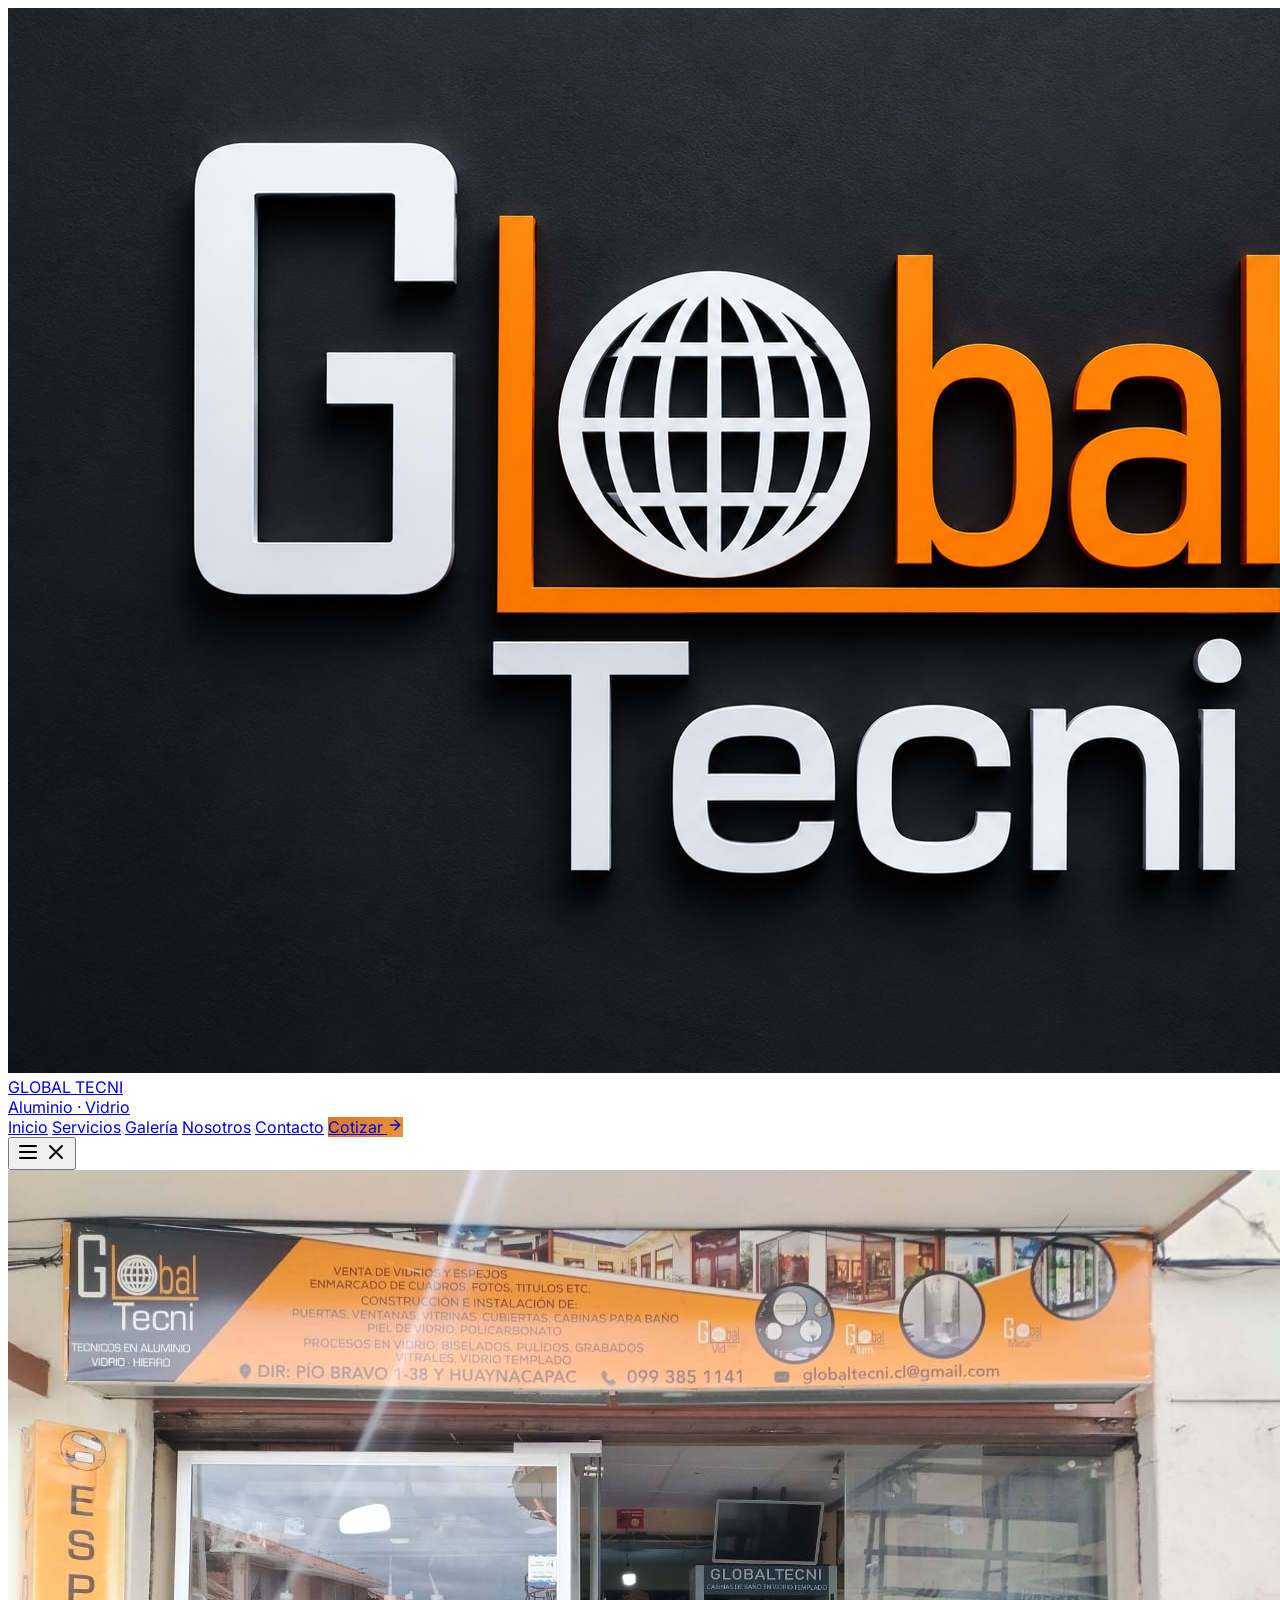
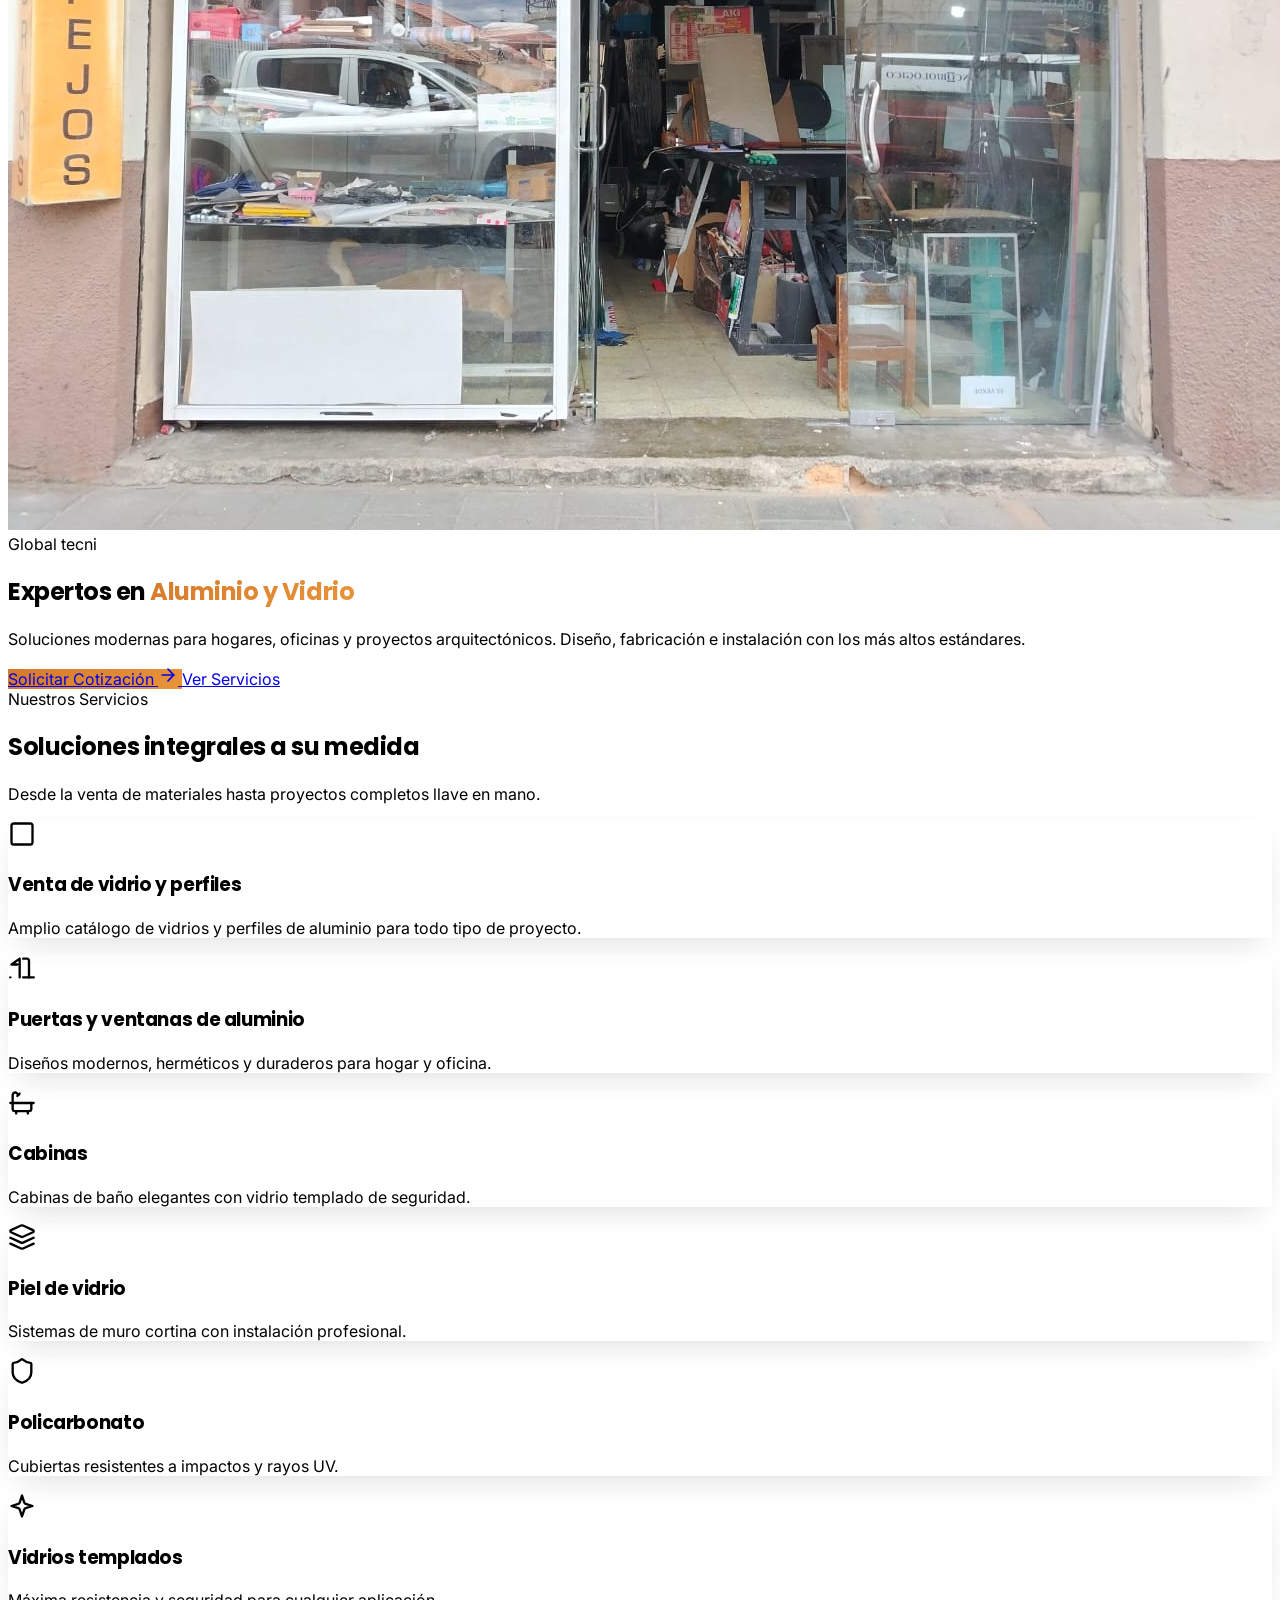
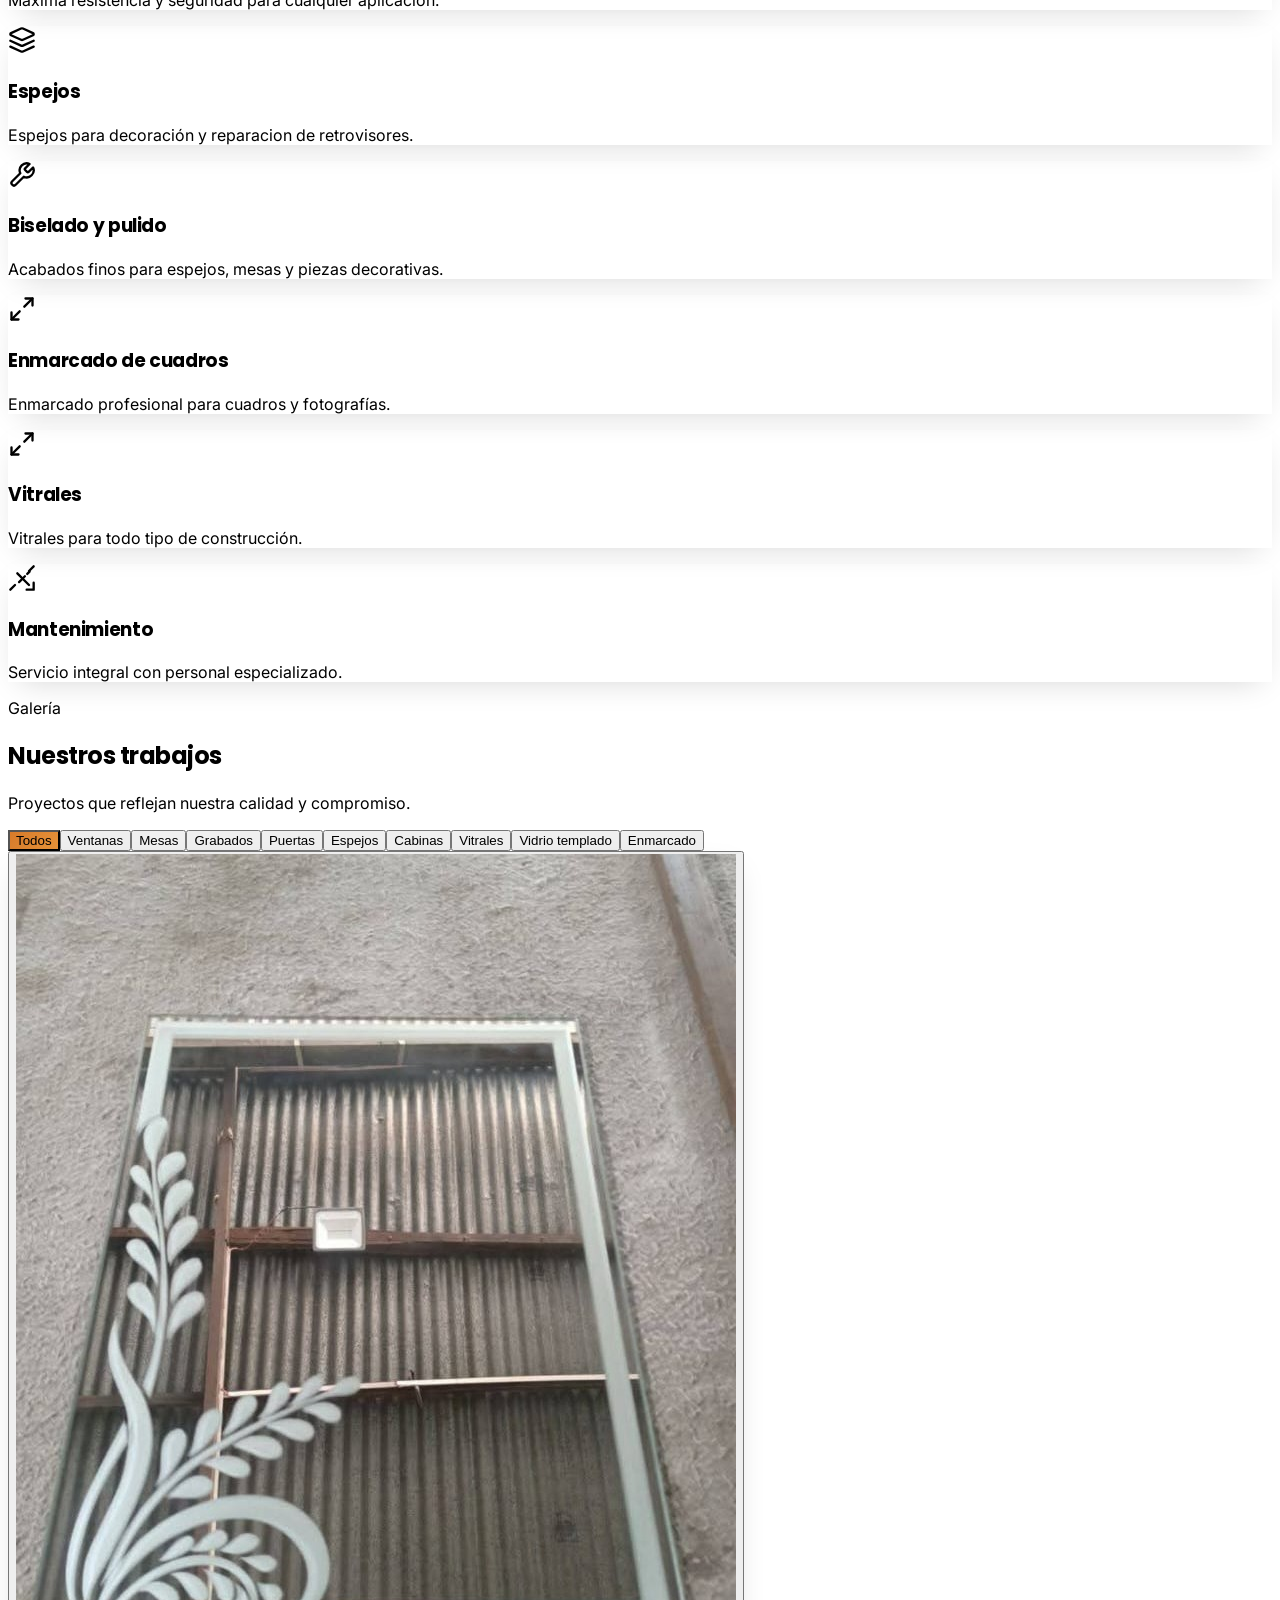
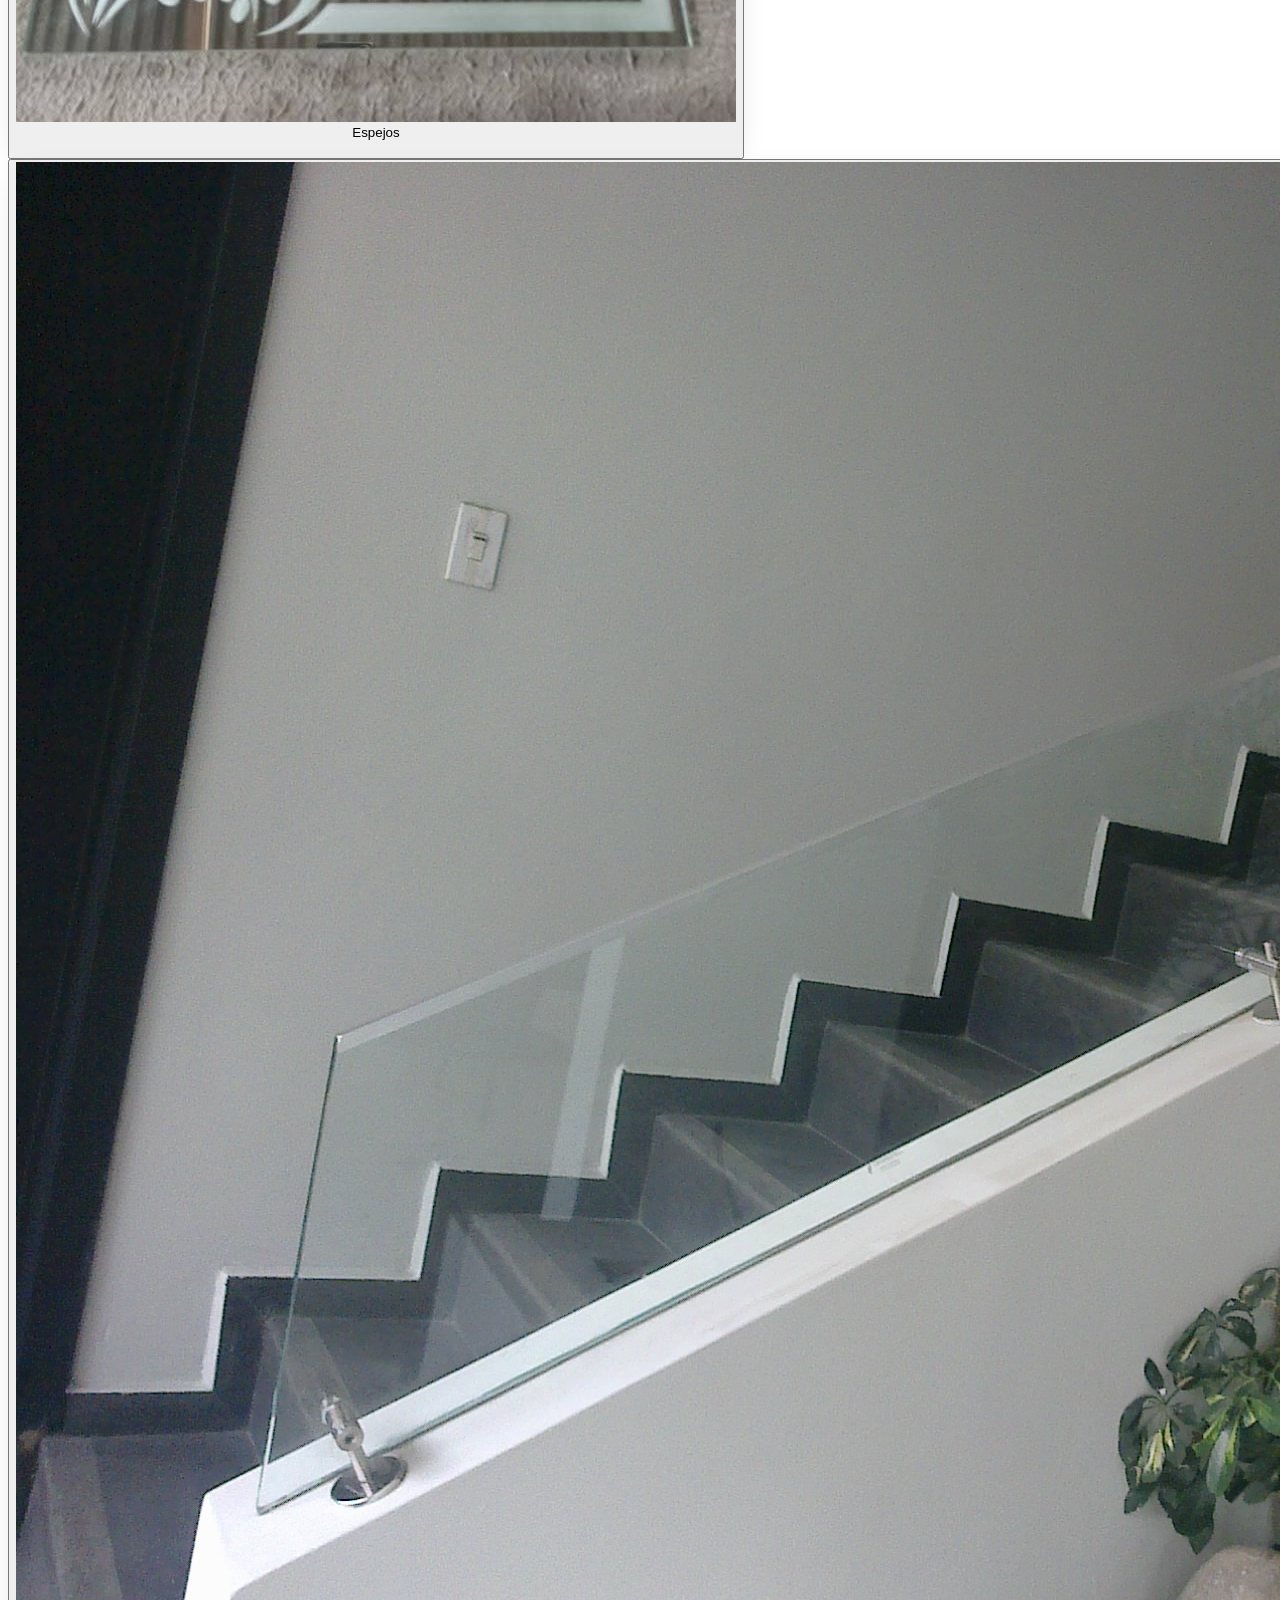
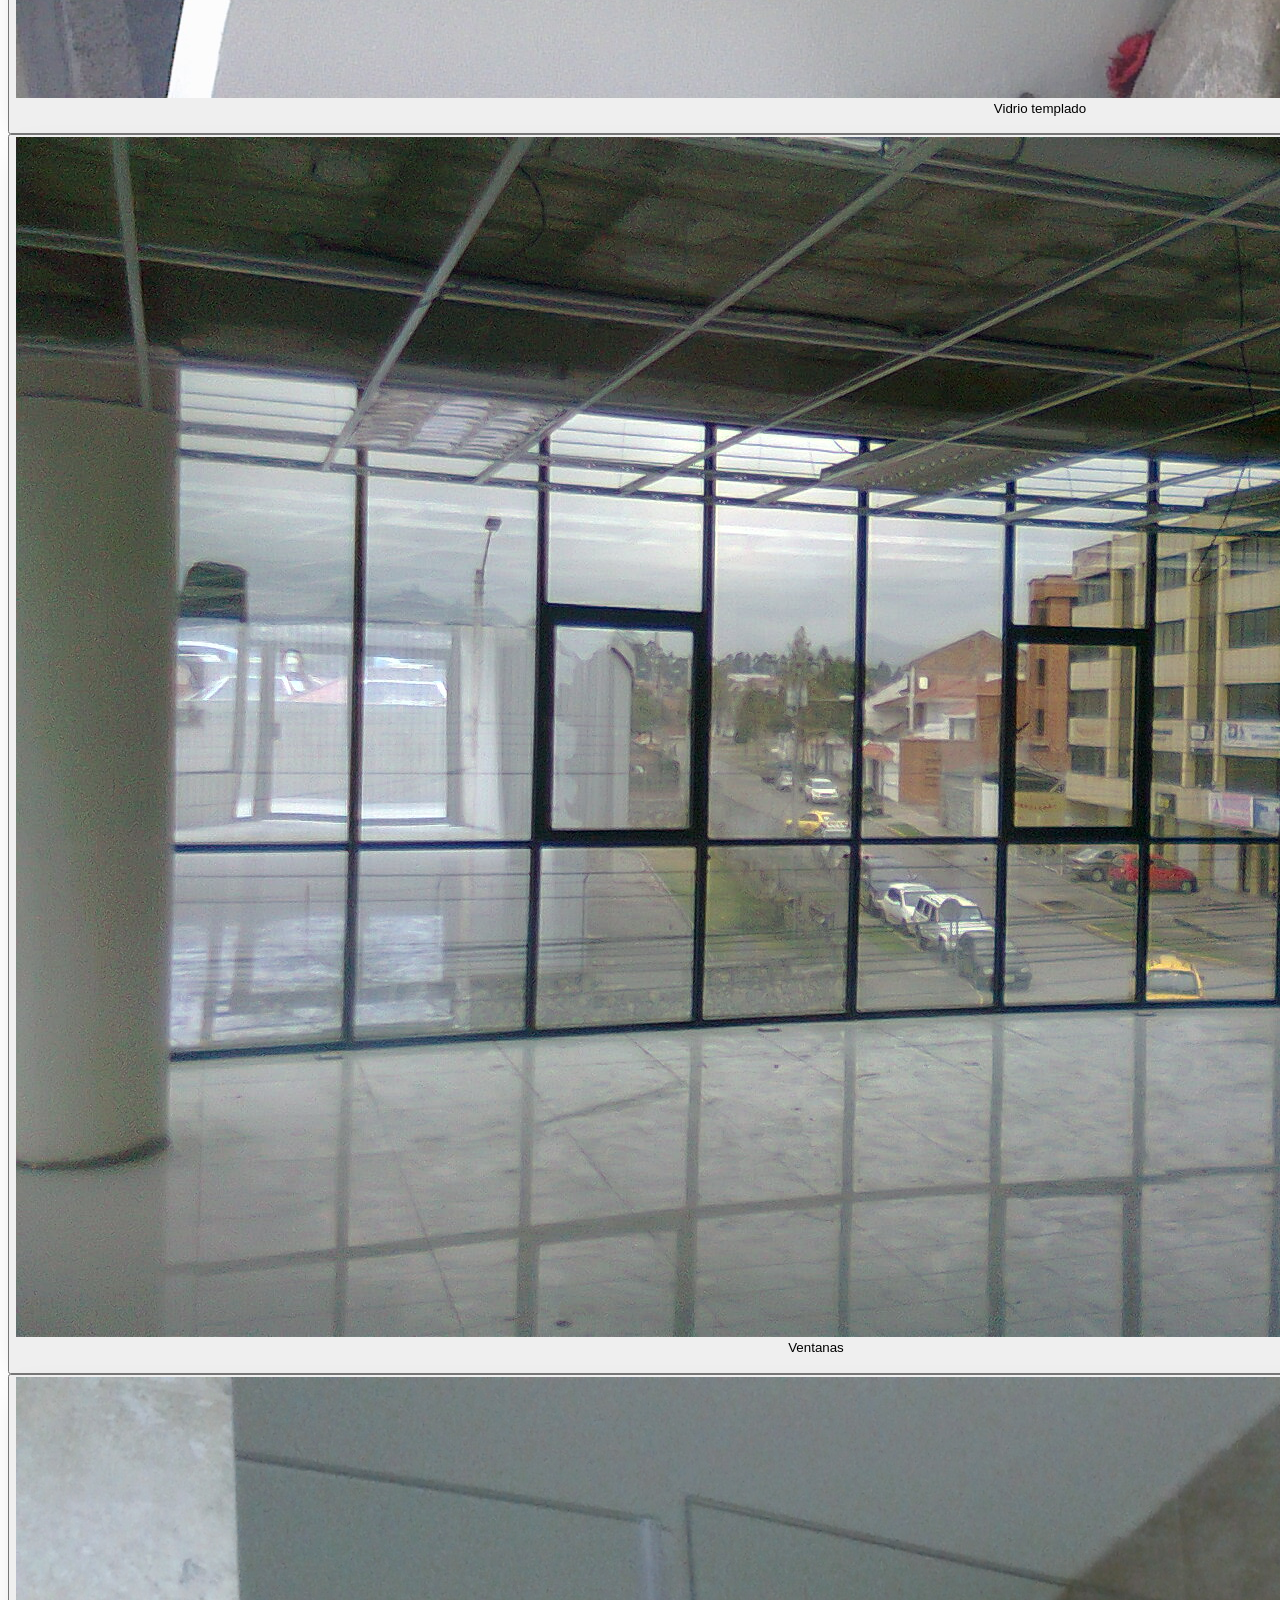
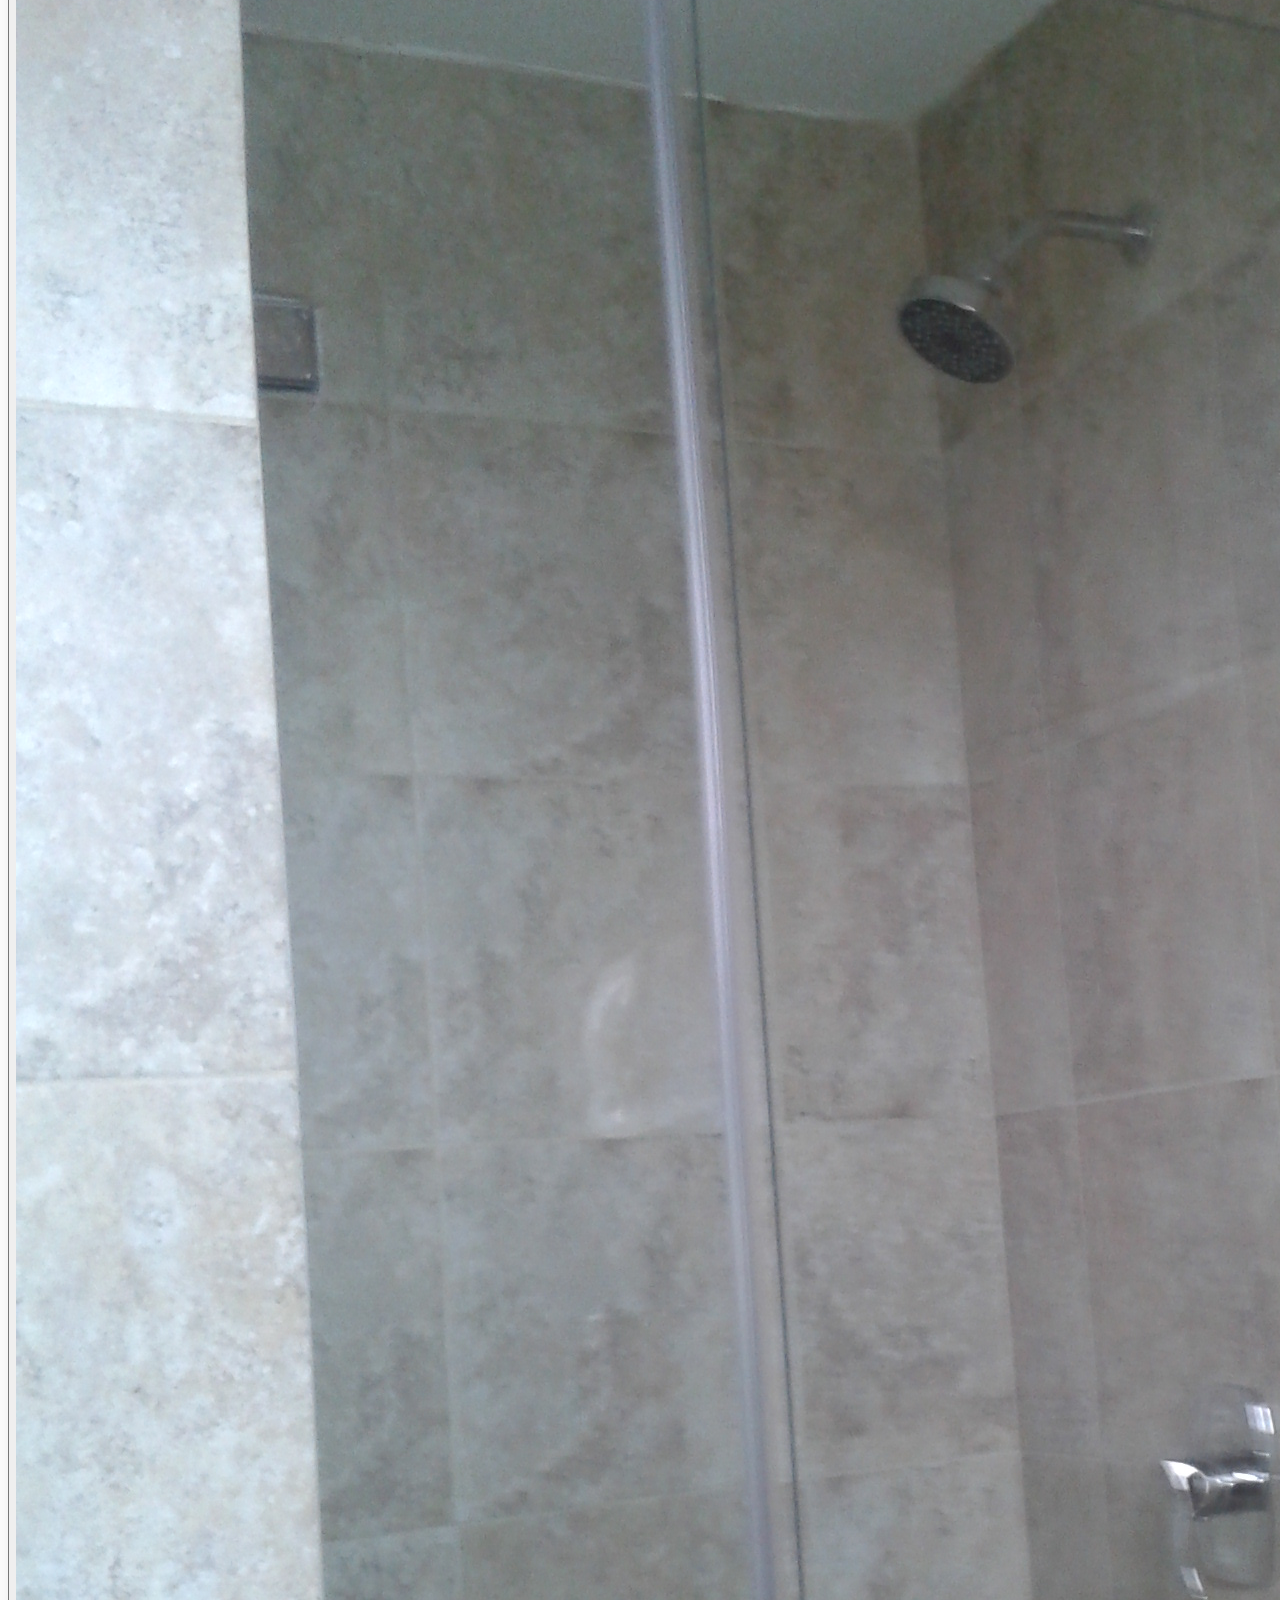
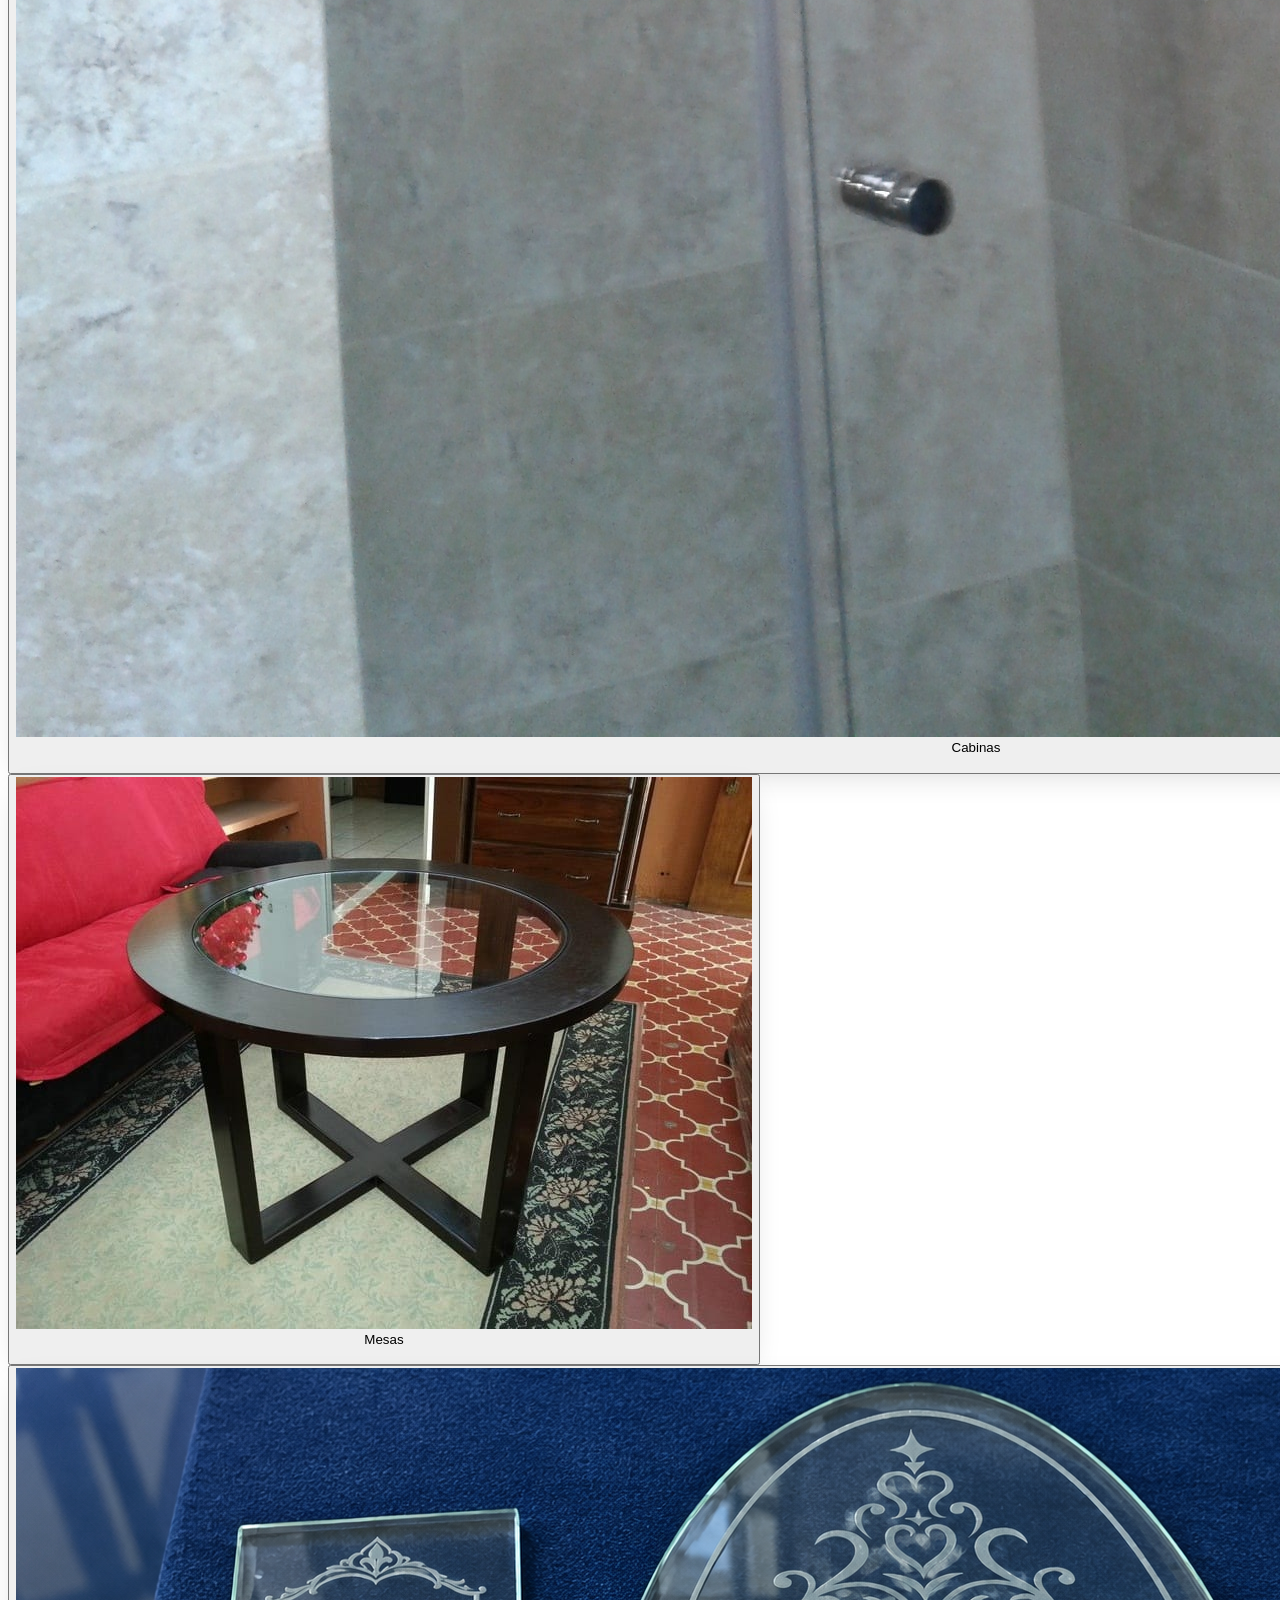
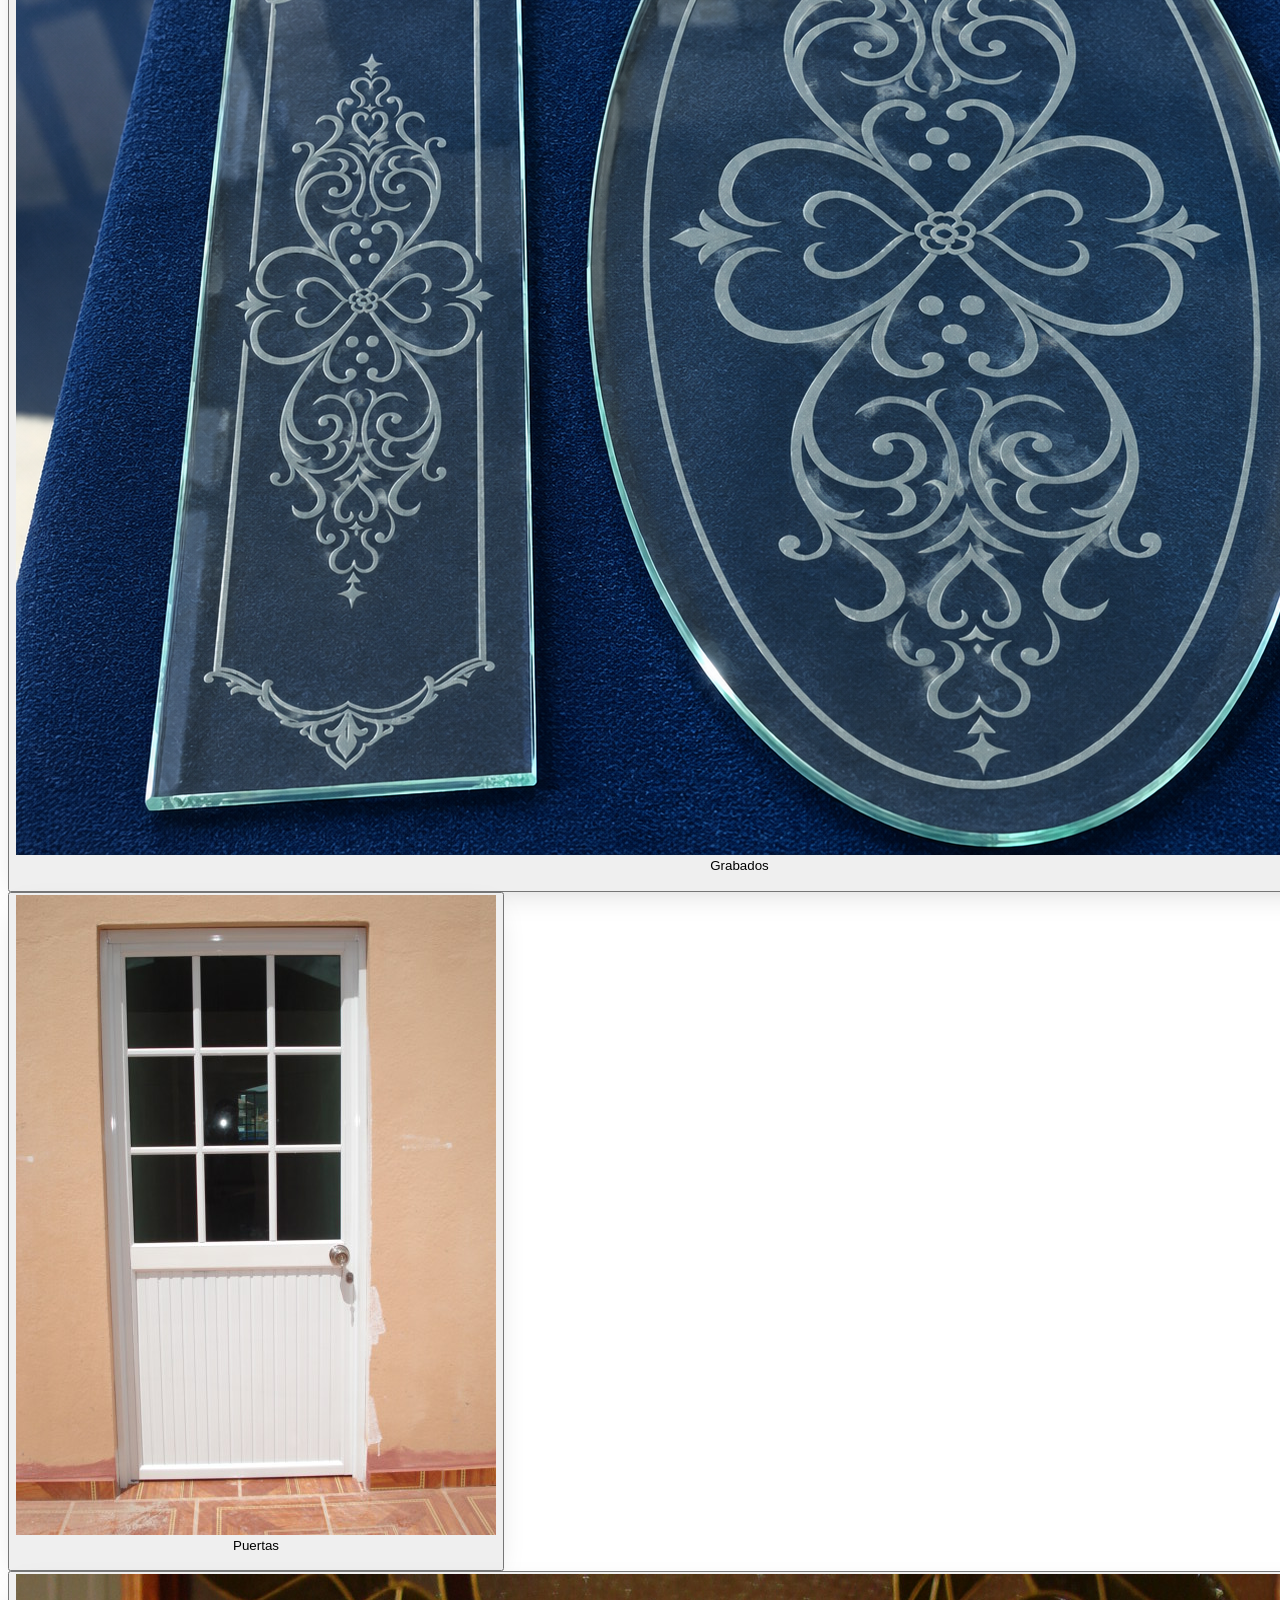
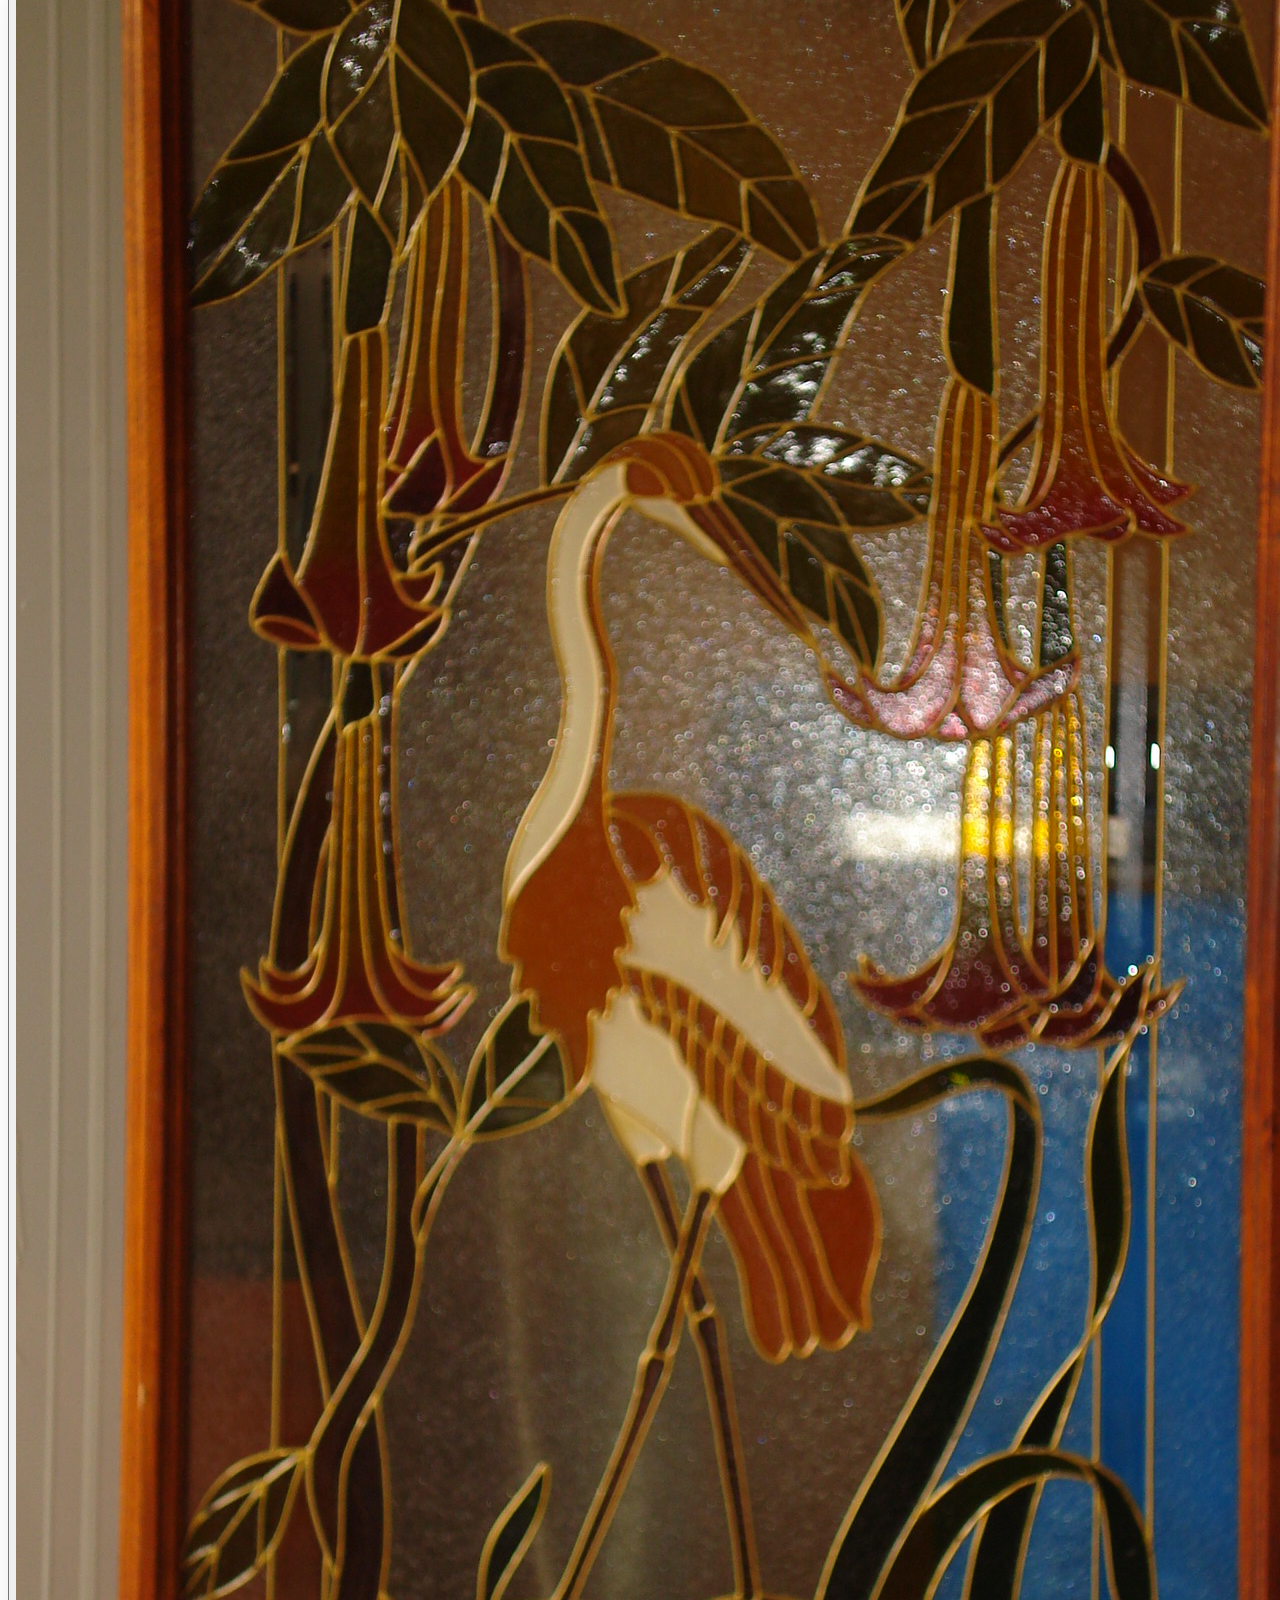
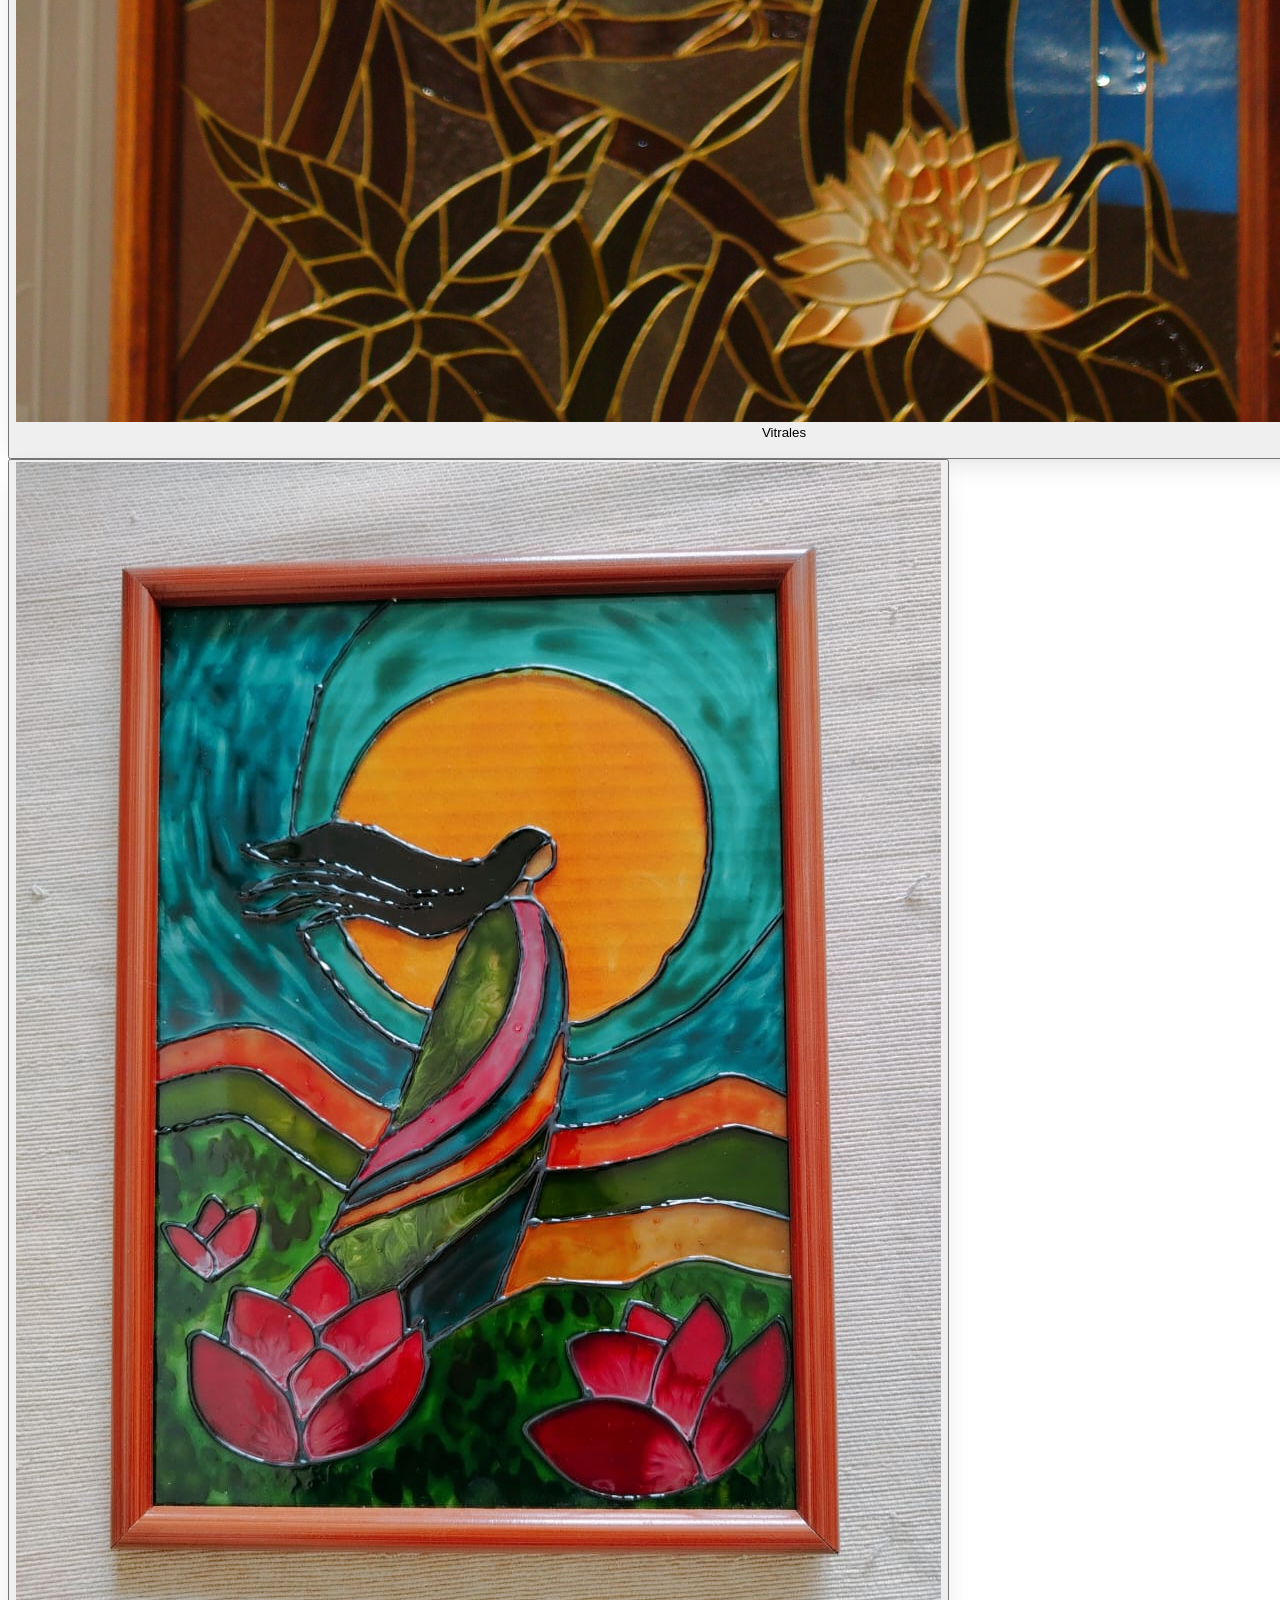
==== commit 32eddbc1: "Actualización de fotos de la galería" ====
--- a/index.html
+++ b/index.html
@@ -495,17 +495,17 @@
   { src: './img/Galeria/Grabados/DSC00887.JPG', cat: 'Grabados', title: '' },
   { src: './img/Galeria/Grabados/DSC00870.JPG', cat: 'Grabados', title: '' },
   // --- PUERTAS ---  
-  { src: './img/Galeria/Puertas/puertas.JPG', cat: 'Puertas', title: '' },
+  { src: './img/Galeria/Puertas/puertas.jpg', cat: 'Puertas', title: '' },
   { src: './img/Galeria/Puertas/puertas2.jpg', cat: 'Puertas', title: '' },
   { src: './img/Galeria/Puertas/puertas3.jpg', cat: 'Puertas', title: '' },
   { src: './img/Galeria/Puertas/puertas4.jpg', cat: 'Puertas', title: '' },
   { src: './img/Galeria/Puertas/puertas5.jpg', cat: 'Puertas', title: '' },
-  { src: './img/Galeria/Puertas/puertas6.JPG', cat: 'Puertas', title: '' },
-  { src: './img/Galeria/Puertas/puertas7.JPG', cat: 'Puertas', title: '' },
-  { src: './img/Galeria/Puertas/puertas8.JPG', cat: 'Puertas', title: '' },
-  { src: './img/Galeria/Puertas/puertas9.JPG', cat: 'Puertas', title: '' },
-  { src: './img/Galeria/Puertas/puertas10.JPG', cat: 'Puertas', title: '' },
-  { src: './img/Galeria/Puertas/puertas11.JPG', cat: 'Puertas', title: '' },
+  { src: './img/Galeria/Puertas/puertas6.jpg', cat: 'Puertas', title: '' },
+  { src: './img/Galeria/Puertas/puertas7.jpg', cat: 'Puertas', title: '' },
+  { src: './img/Galeria/Puertas/puertas8.jpg', cat: 'Puertas', title: '' },
+  { src: './img/Galeria/Puertas/puertas9.jpg', cat: 'Puertas', title: '' },
+  { src: './img/Galeria/Puertas/puertas10.jpg', cat: 'Puertas', title: '' },
+  { src: './img/Galeria/Puertas/puertas11.jpg', cat: 'Puertas', title: '' },
   // --- VITRALES ---
 { src: './img/Galeria/Vitrales/DSC00288.JPG', cat: 'Vitrales', title: '' },
   { src: './img/Galeria/Vitrales/DSC00287.JPG', cat: 'Vitrales', title: '' },
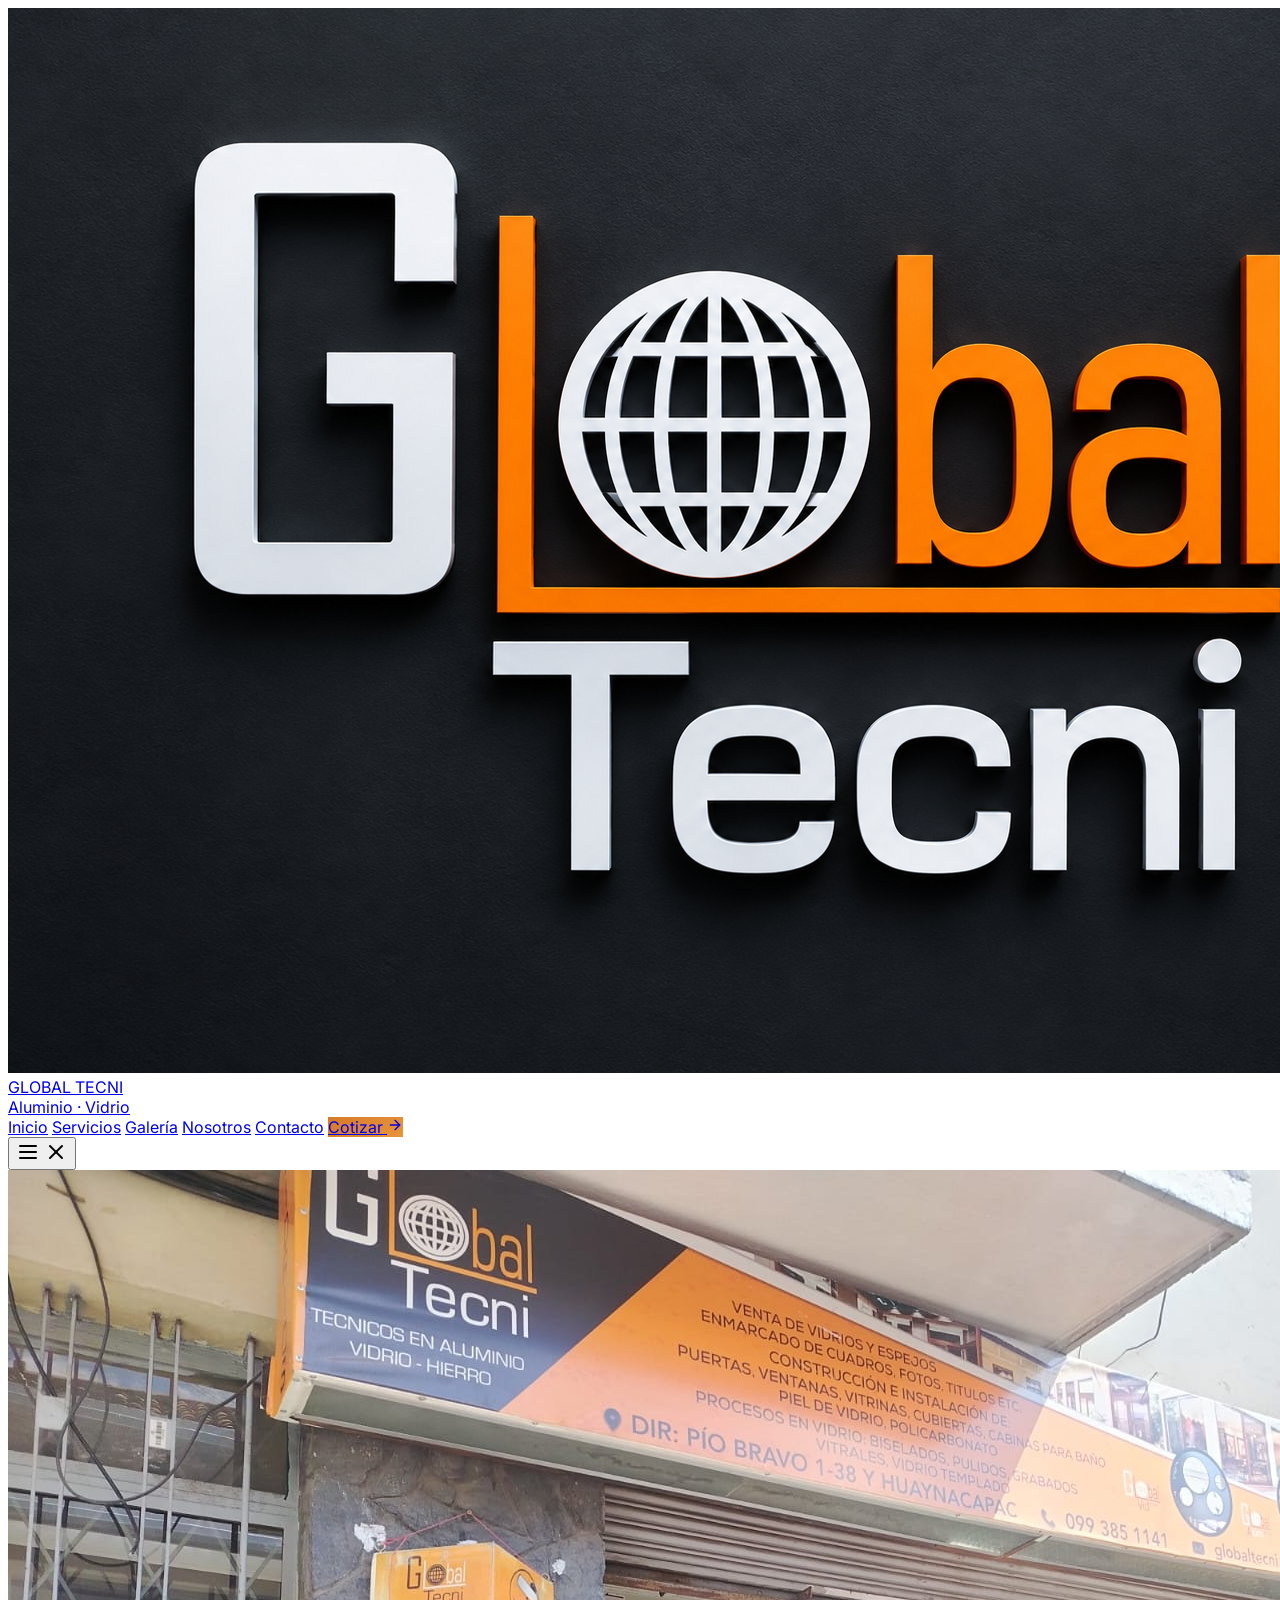
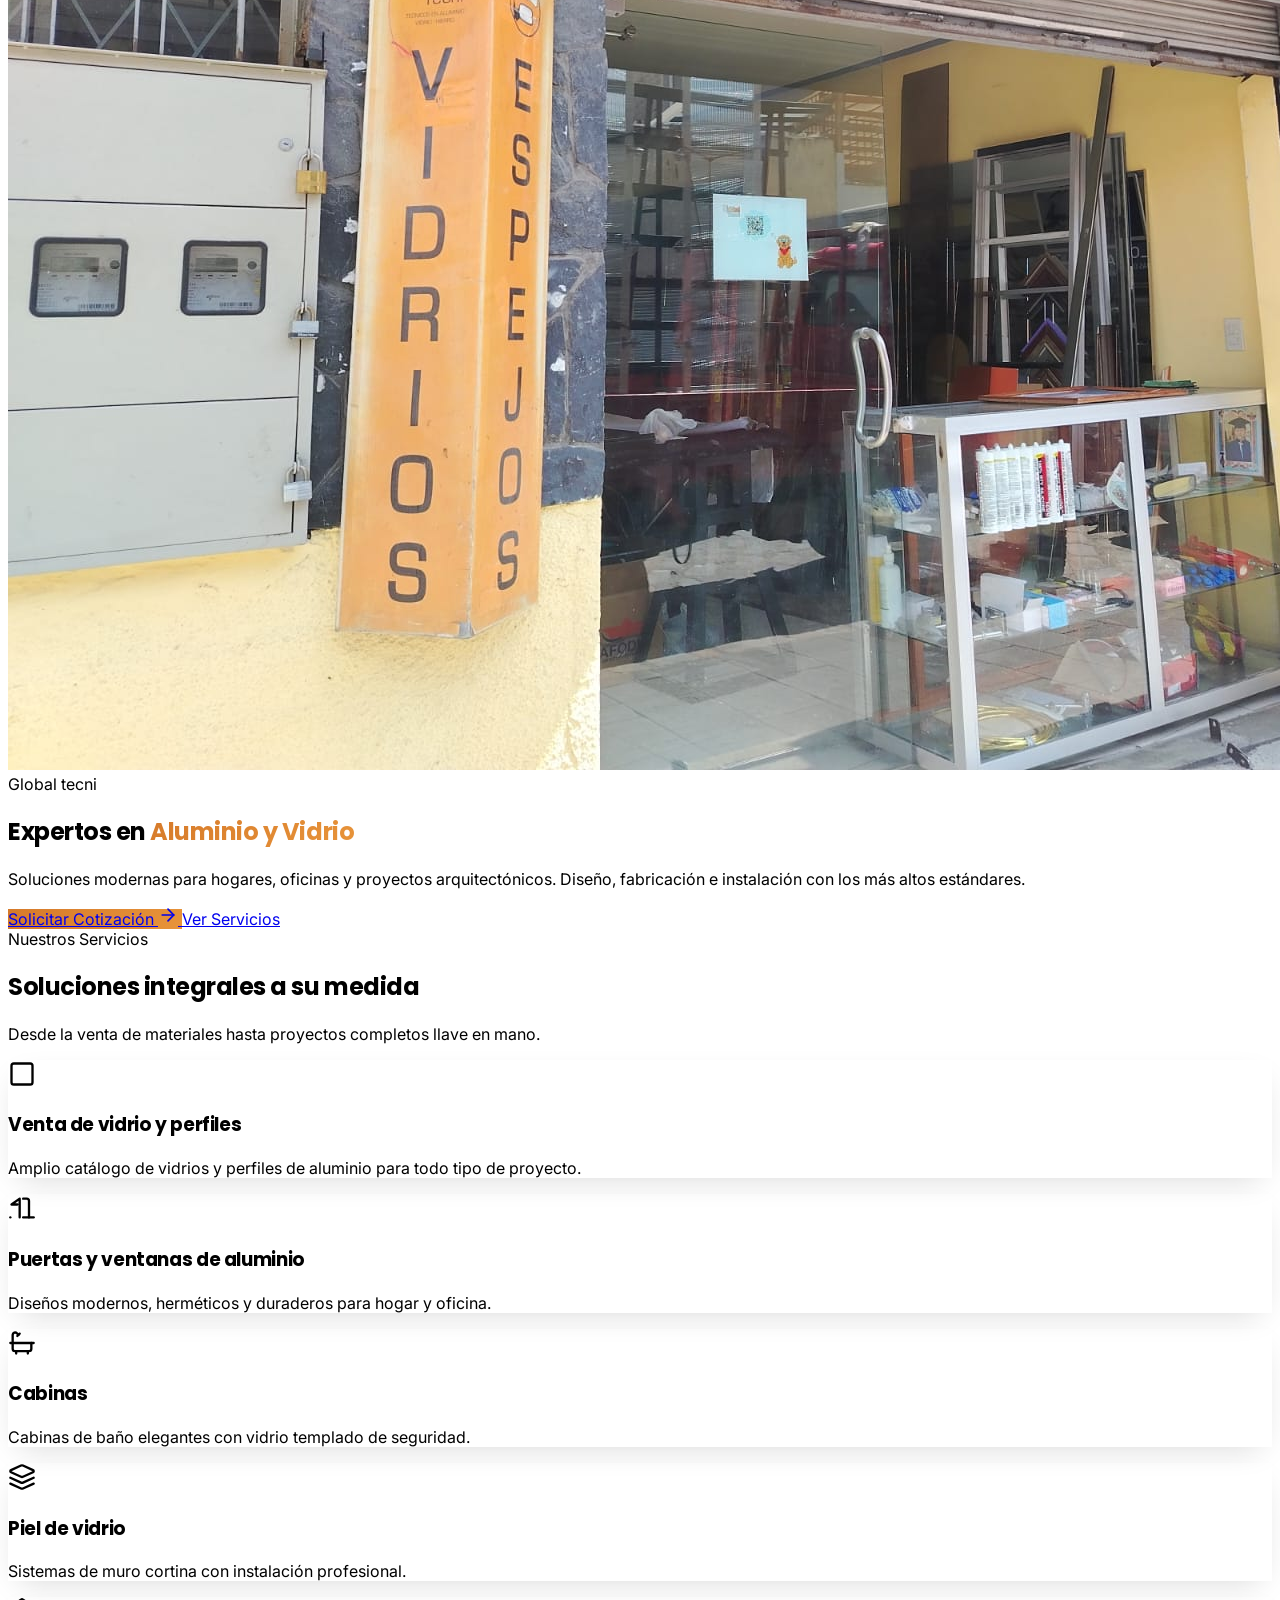
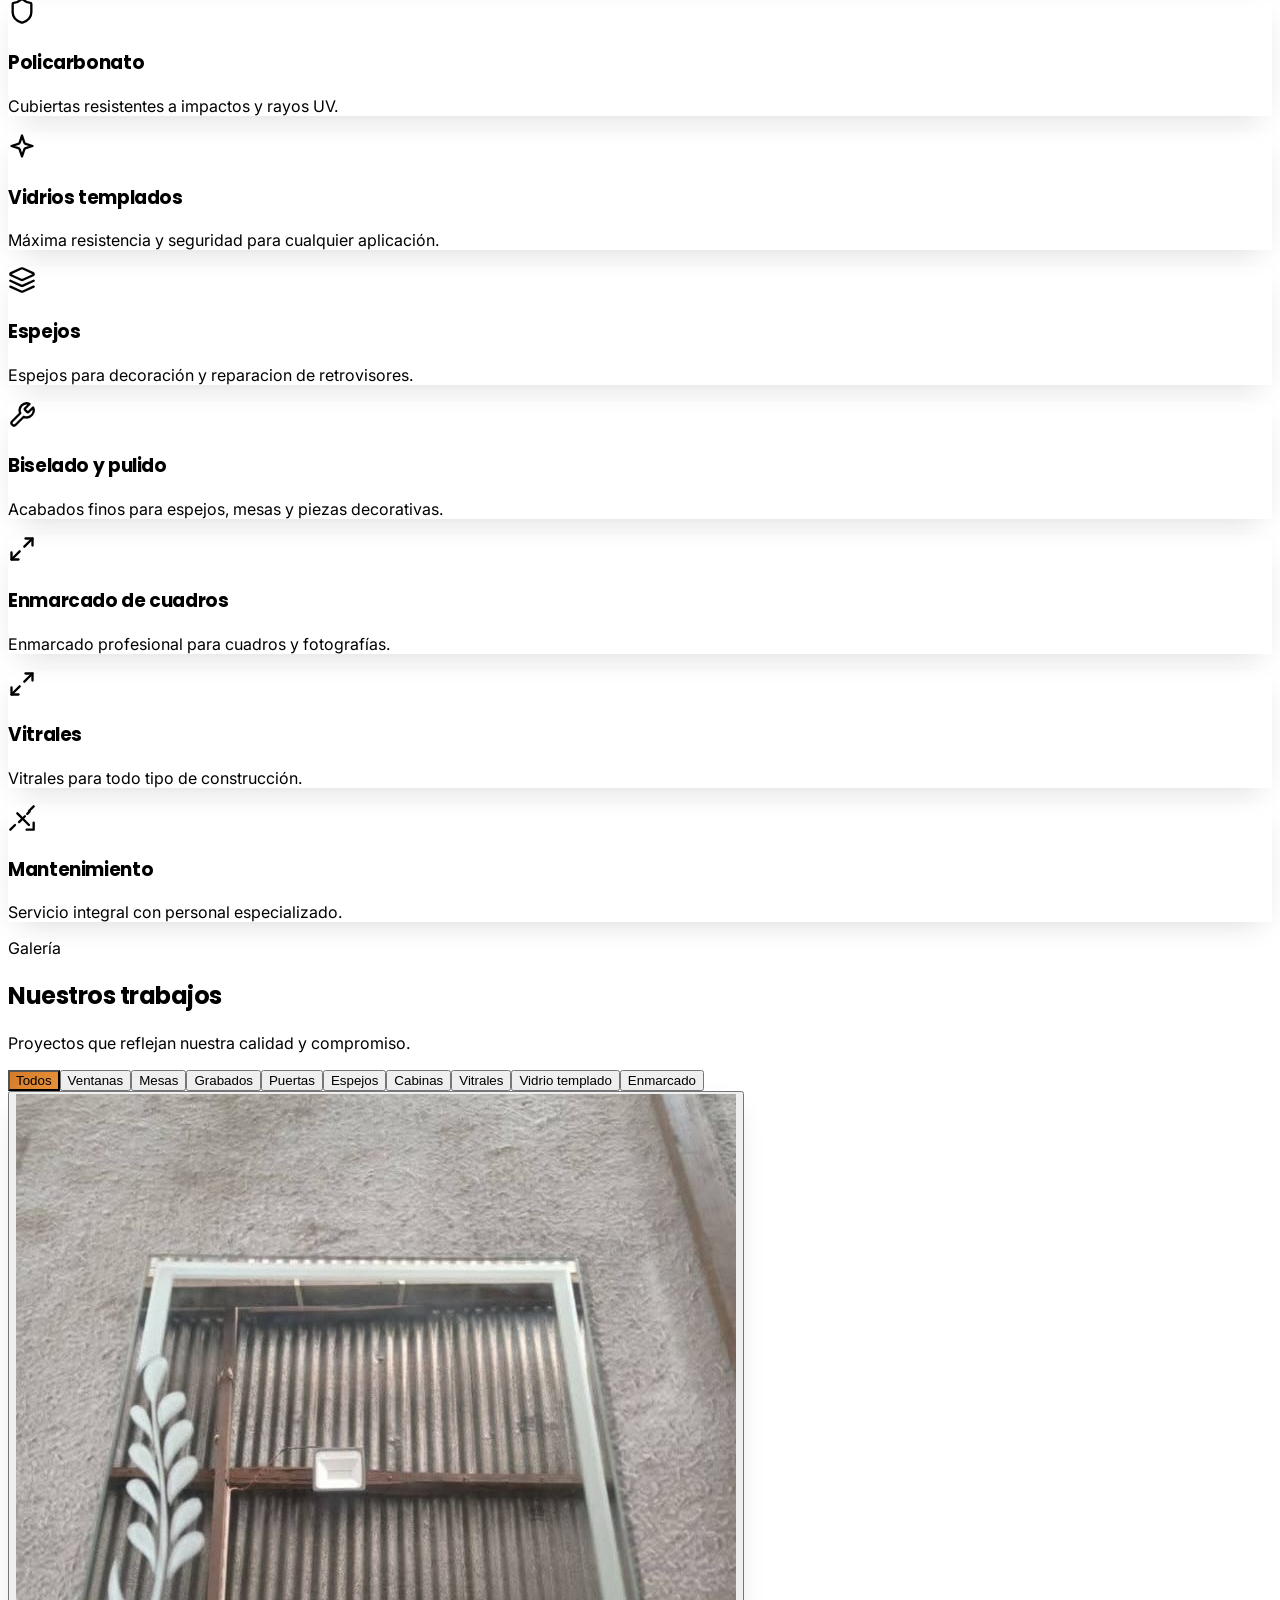
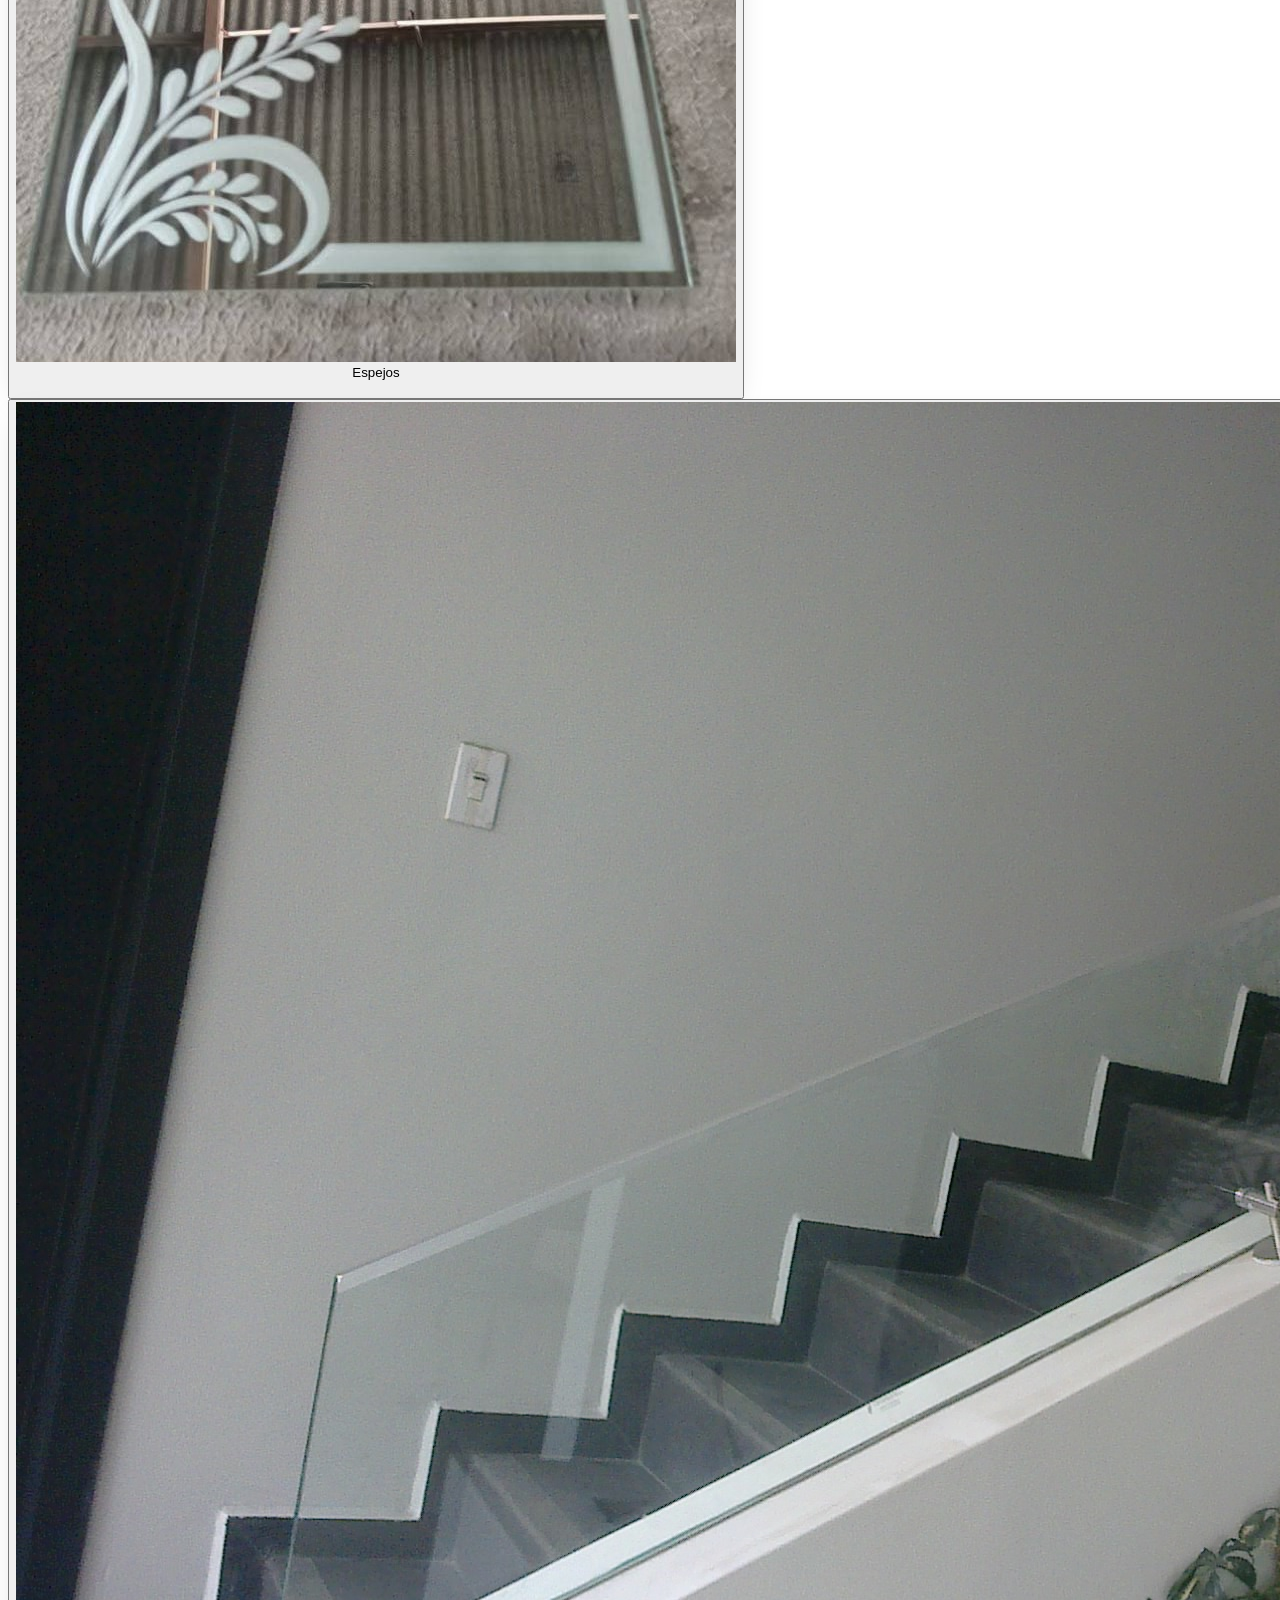
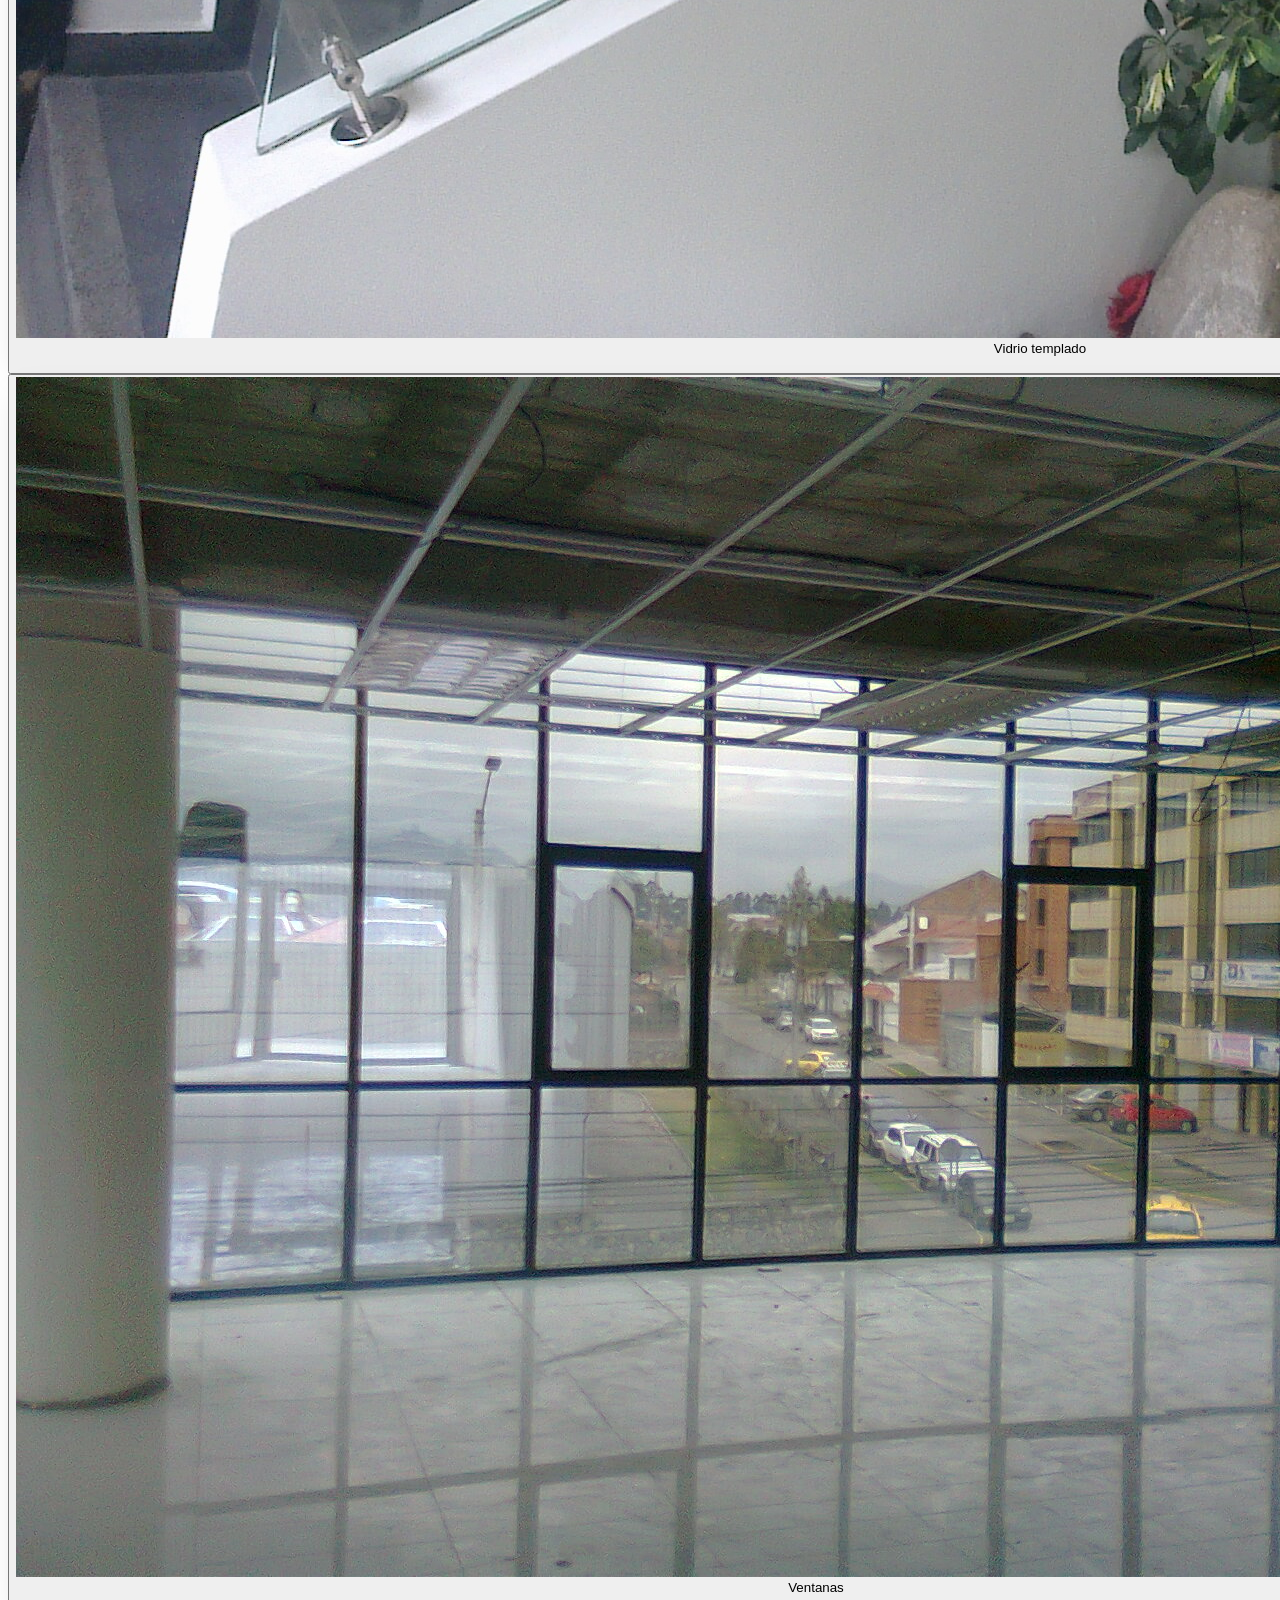
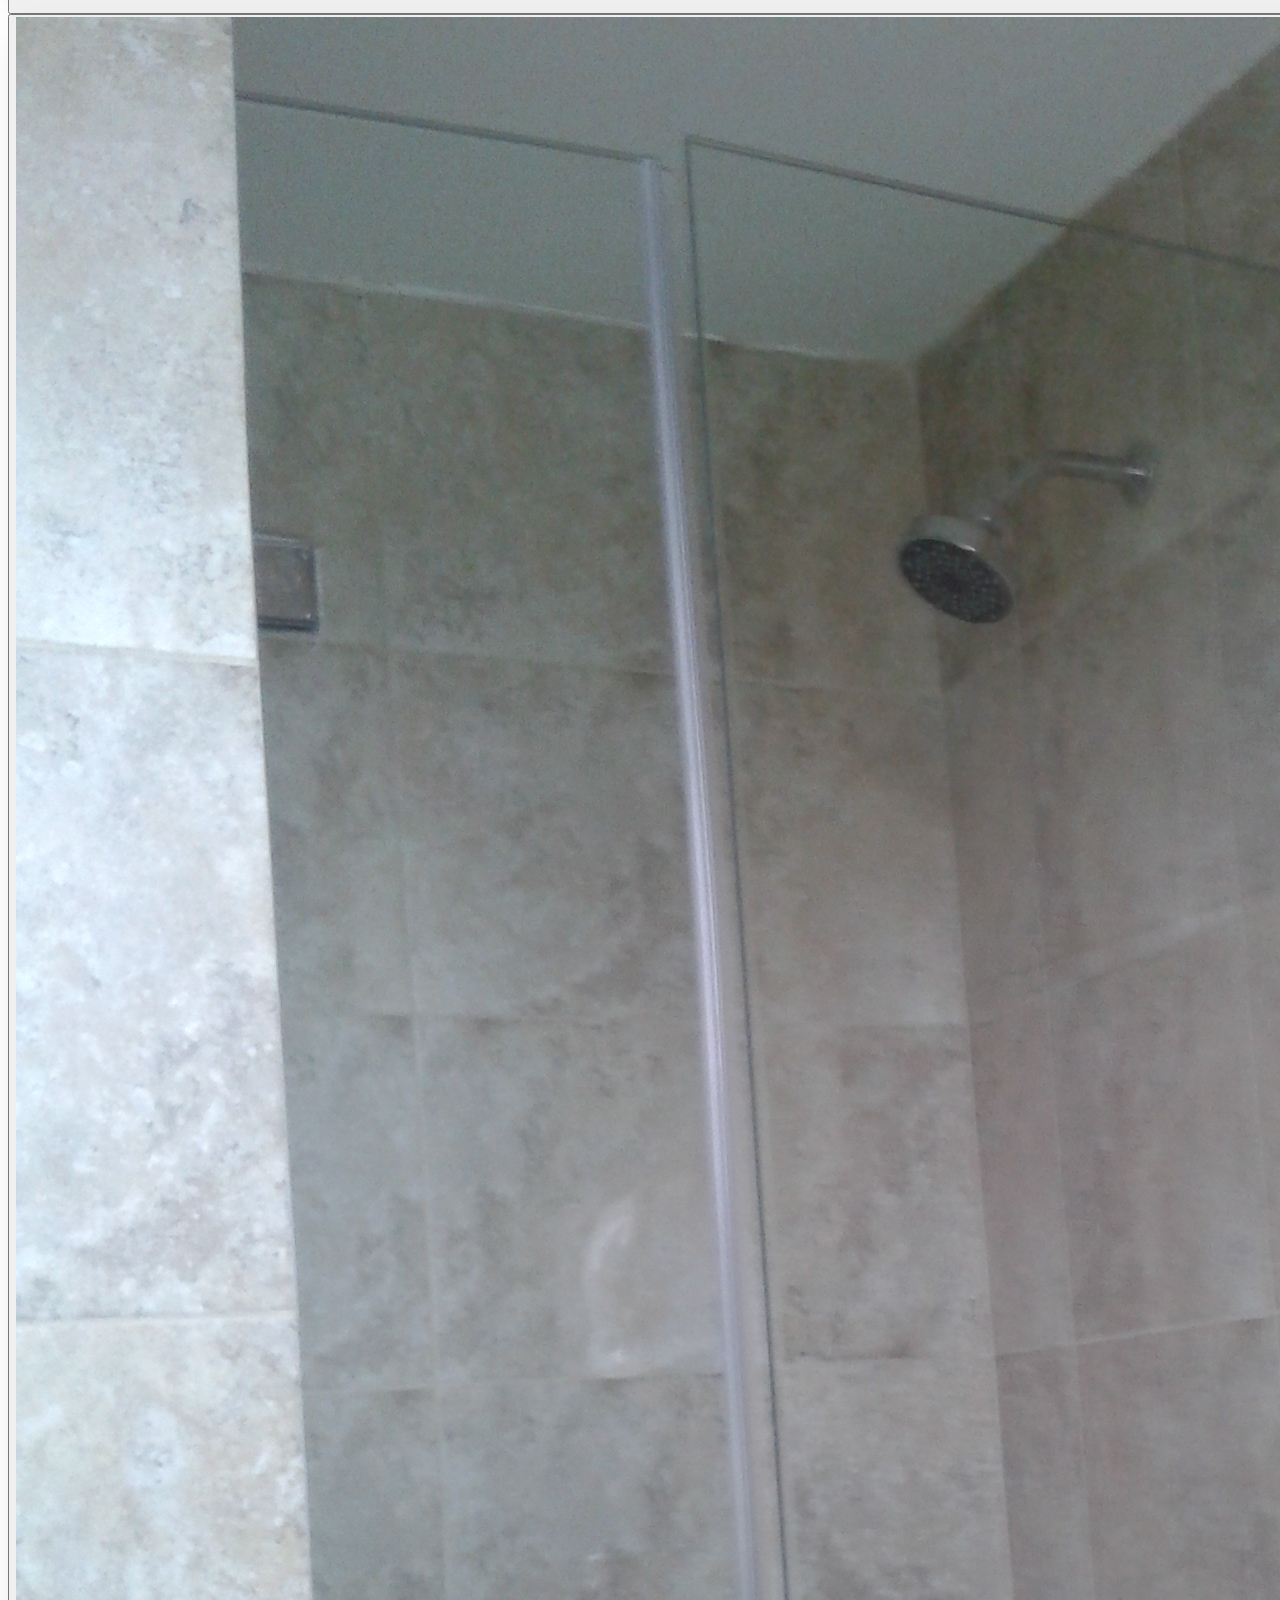
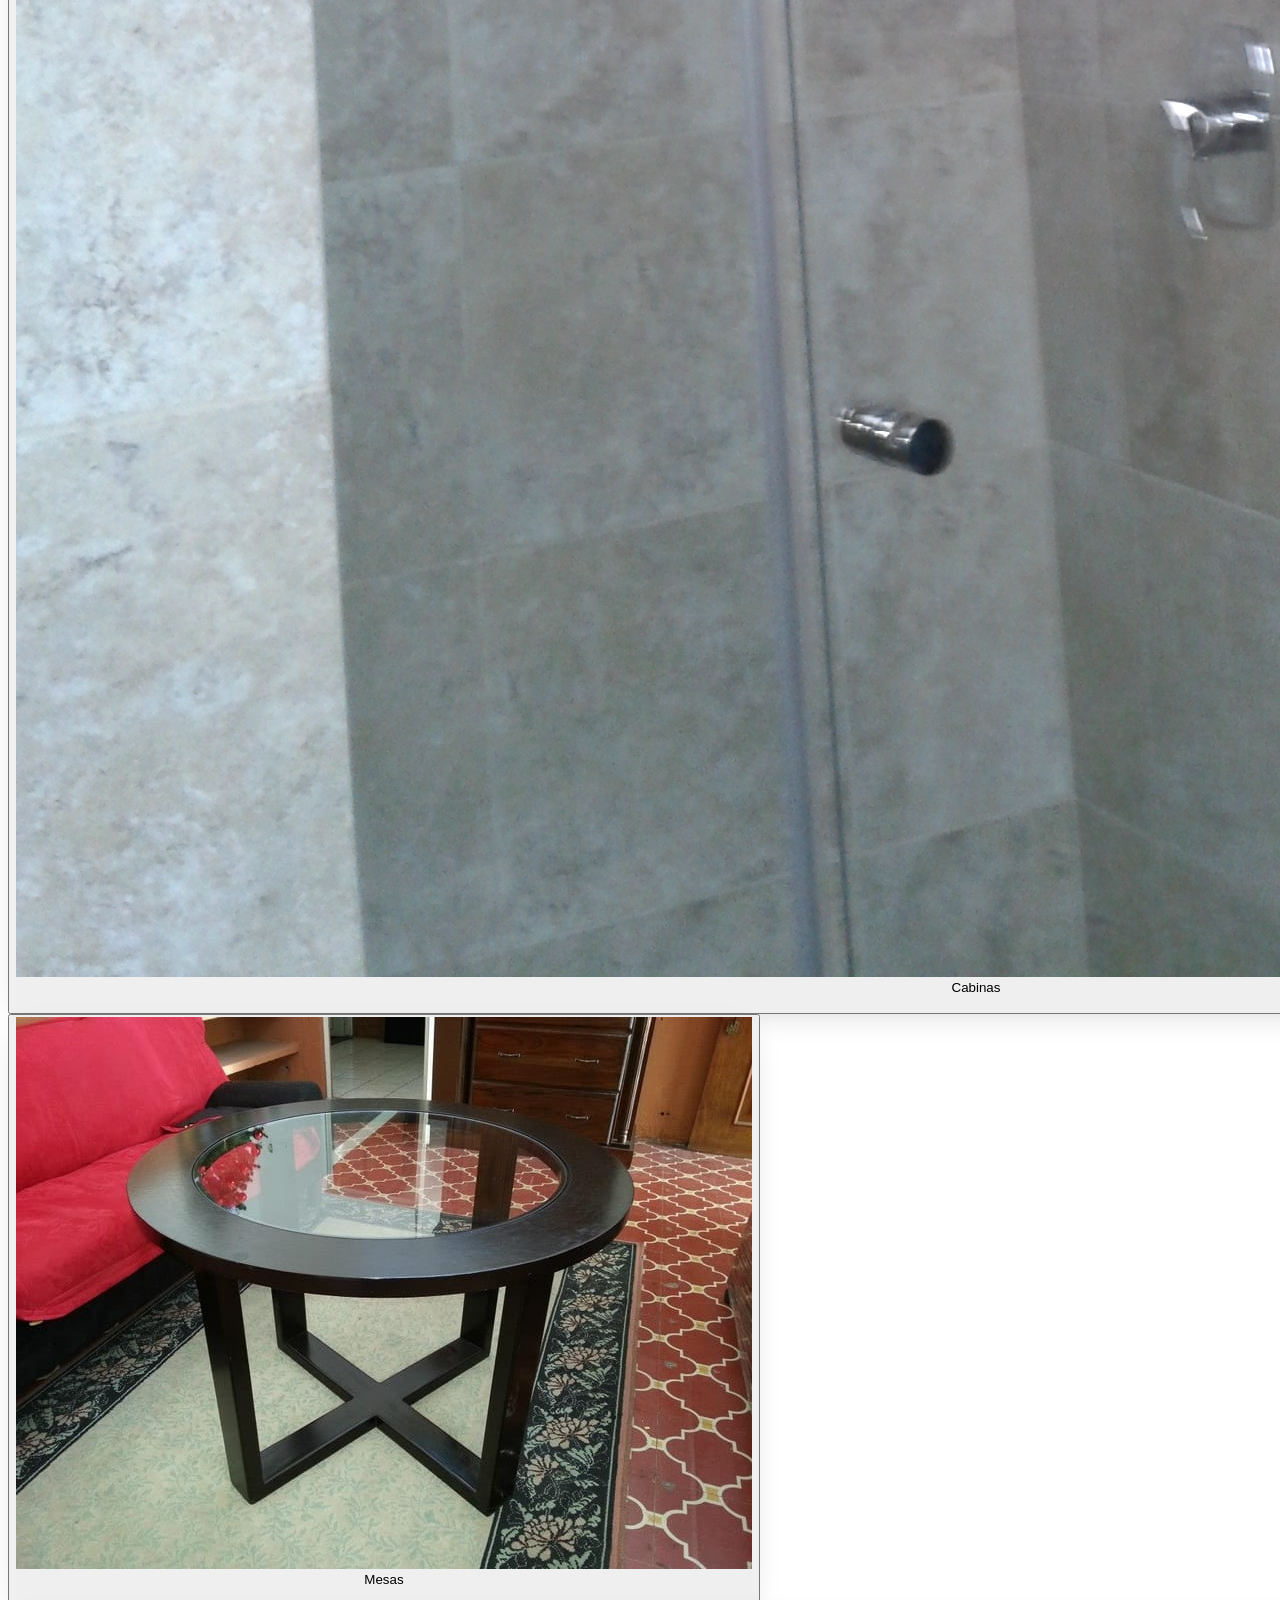
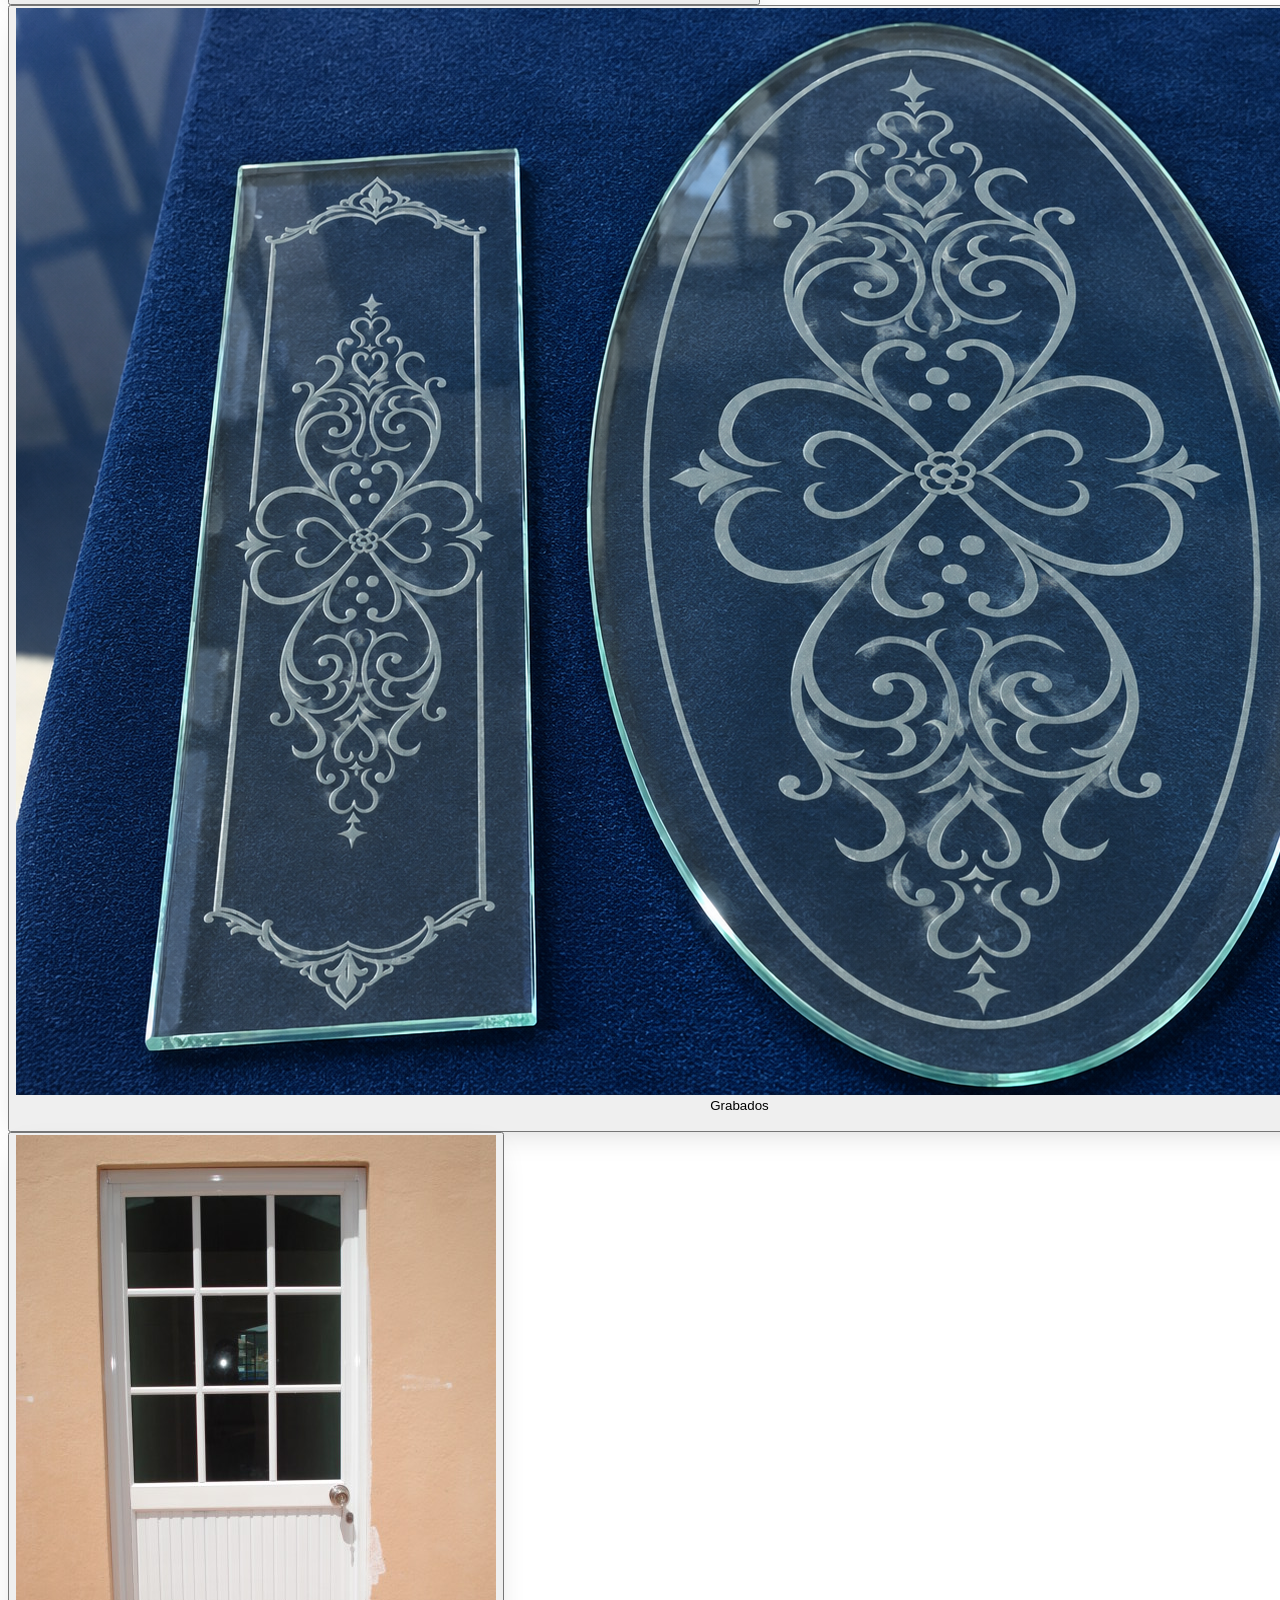
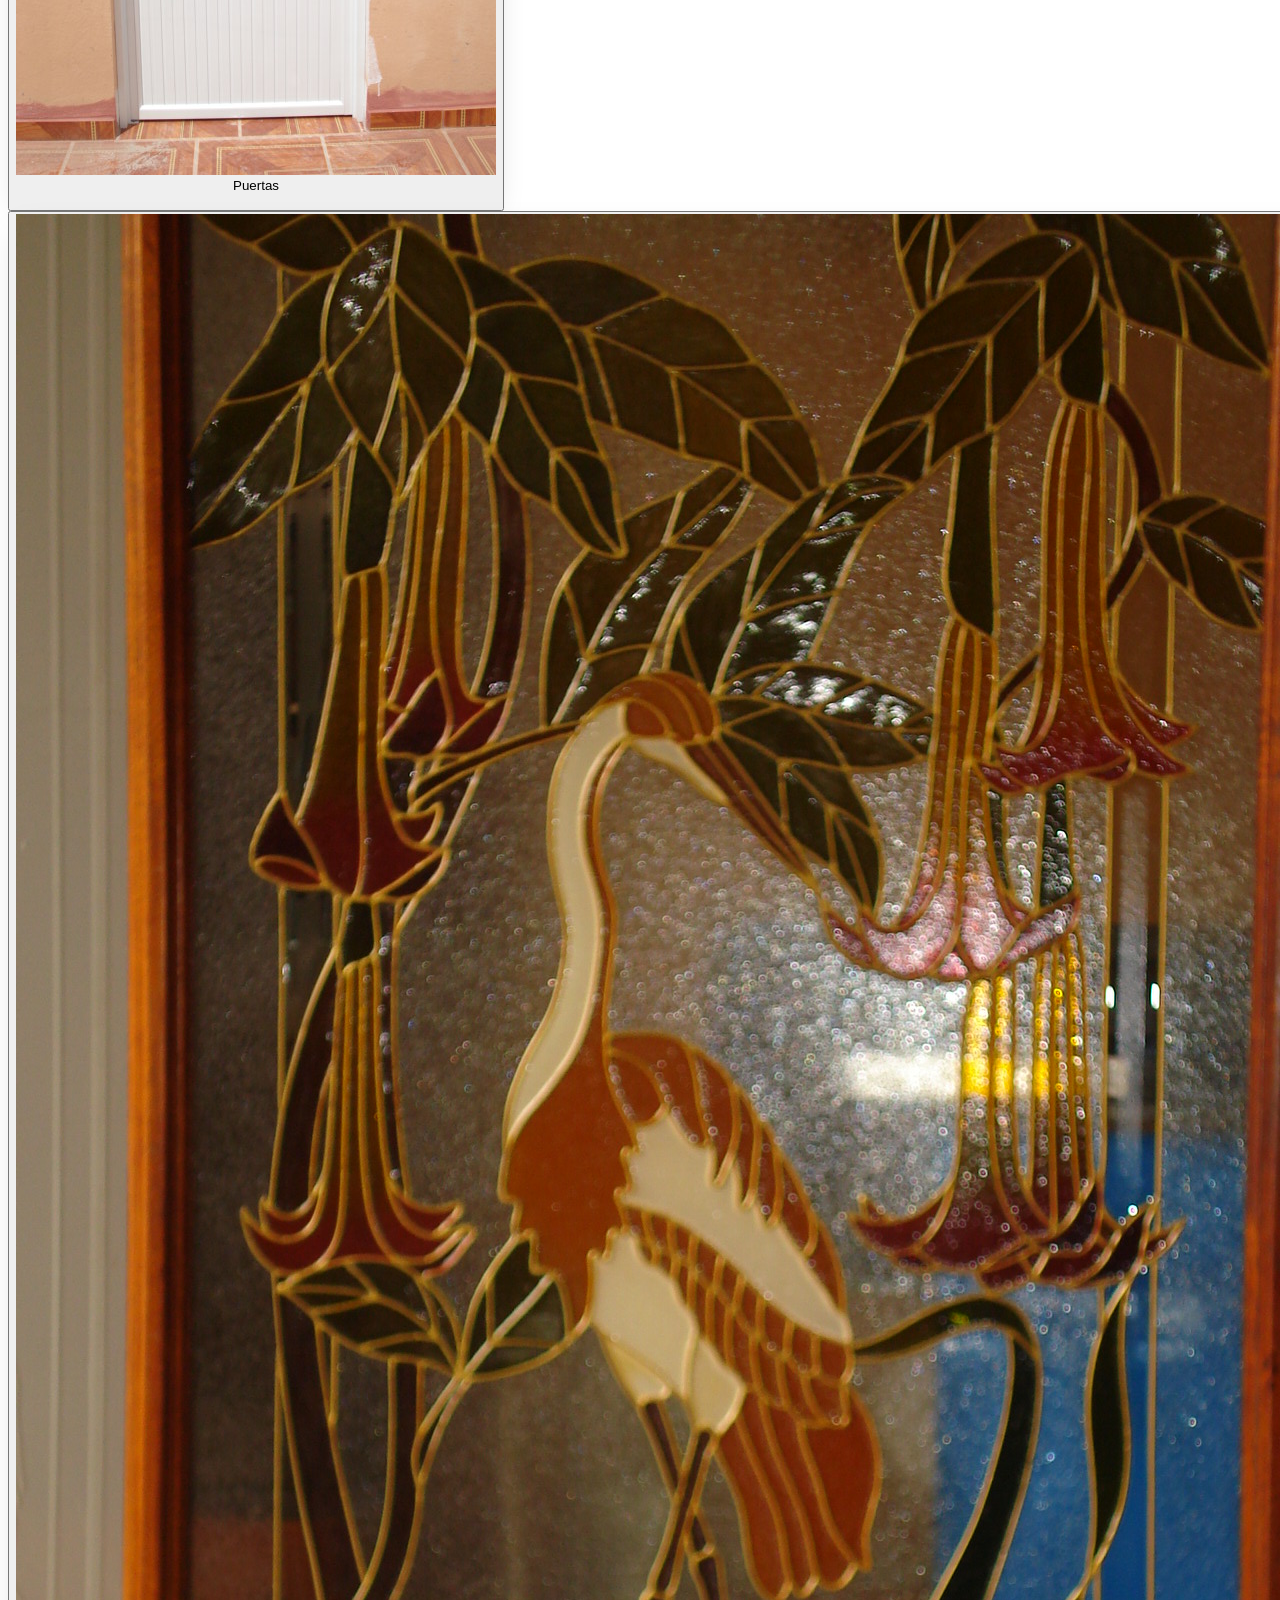
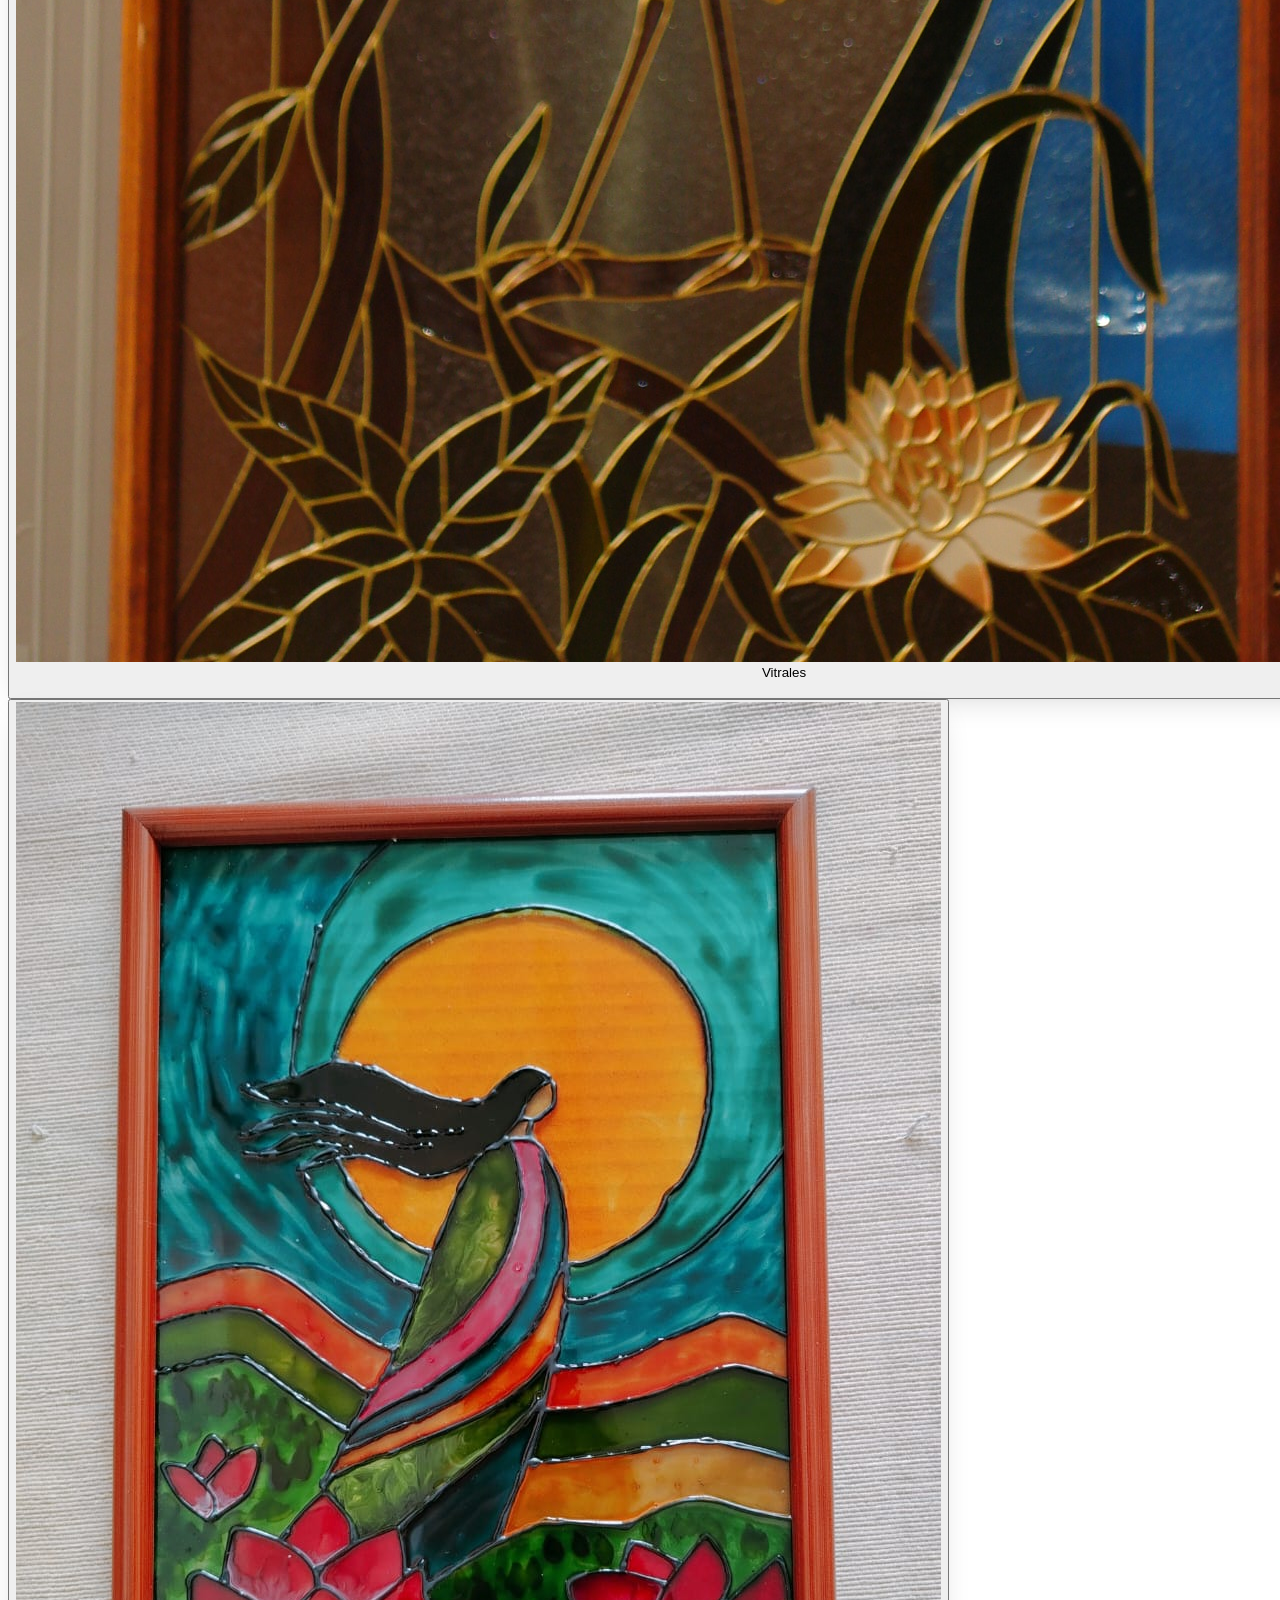
==== commit dcc19644: "Forzar que los navegadores carguen la nueva foto principal Co-Authored-By: Claude Opus 5.5 <noreply@" ====
--- a/index.html
+++ b/index.html
@@ -99,7 +99,7 @@
 <!-- HERO -->
 <section id="inicio" class="relative min-h-screen flex items-center overflow-hidden">
   <div class="absolute inset-0">
-    <img src="./img/Galeria/Global.jpeg" alt="Fachada arquitectónica de vidrio y aluminio" class="w-full h-full object-cover">
+    <img src="./img/Galeria/Global.jpeg?v=2" alt="Fachada arquitectónica de vidrio y aluminio" class="w-full h-full object-cover">
     <div class="absolute inset-0 bg-gradient-to-r from-[#4a4a4a]/90 via-[#4a4a4a]/70 to-[#4a4a4a]/40"></div>
   </div>
   <div class="relative z-10 max-w-7xl mx-auto px-4 sm:px-6 lg:px-8 py-32 w-full">
@@ -212,7 +212,7 @@
             </div>
             <div>
               <div class="text-sm text-gray-500">Dirección</div>
-              <div class="font-semibold">Pío Bravo 1-38 y Huaynacápac</div>
+              <div class="font-semibold">Pío Bravo 1-30 y Huaynacápac</div>
             </div>
           </div>
           <div class="flex items-start gap-4">
@@ -271,7 +271,7 @@
     <div>
       <h4 class="font-bold text-lg">Contacto</h4>
       <ul class="mt-4 space-y-2 text-sm text-white/75">
-        <li class="flex items-start gap-2"><svg xmlns="http://www.w3.org/2000/svg" width="16" height="16" viewBox="0 0 24 24" fill="none" stroke="currentColor" stroke-width="2" stroke-linecap="round" stroke-linejoin="round" class="mt-0.5 text-[#d67a2a]"><path d="M20 10c0 4.993-5.539 10.193-7.399 11.799a1 1 0 0 1-1.202 0C9.539 20.193 4 14.993 4 10a8 8 0 0 1 16 0"/><circle cx="12" cy="10" r="3"/></svg> Pío Bravo 1-38 y Huaynacápac</li>
+        <li class="flex items-start gap-2"><svg xmlns="http://www.w3.org/2000/svg" width="16" height="16" viewBox="0 0 24 24" fill="none" stroke="currentColor" stroke-width="2" stroke-linecap="round" stroke-linejoin="round" class="mt-0.5 text-[#d67a2a]"><path d="M20 10c0 4.993-5.539 10.193-7.399 11.799a1 1 0 0 1-1.202 0C9.539 20.193 4 14.993 4 10a8 8 0 0 1 16 0"/><circle cx="12" cy="10" r="3"/></svg> Pío Bravo 1-30 y Huaynacápac</li>
         <li class="flex items-start gap-2"><svg xmlns="http://www.w3.org/2000/svg" width="16" height="16" viewBox="0 0 24 24" fill="none" stroke="currentColor" stroke-width="2" stroke-linecap="round" stroke-linejoin="round" class="mt-0.5 text-[#d67a2a]"><path d="M22 16.92v3a2 2 0 0 1-2.18 2 19.79 19.79 0 0 1-8.63-3.07 19.5 19.5 0 0 1-6-6 19.79 19.79 0 0 1-3.07-8.67A2 2 0 0 1 4.11 2h3a2 2 0 0 1 2 1.72 12.93 12.93 0 0 0 .7 2.81 2 2 0 0 1-.45 2.11L8.09 9.91a16 16 0 0 0 6 6l1.27-1.27a2 2 0 0 1 2.11-.45 12.93 12.93 0 0 0 2.81.7A2 2 0 0 1 22 16.92z"/></svg> +593 99 385 1141</li>
         <li class="flex items-start gap-2"><svg xmlns="http://www.w3.org/2000/svg" width="16" height="16" viewBox="0 0 24 24" fill="none" stroke="currentColor" stroke-width="2" stroke-linecap="round" stroke-linejoin="round" class="mt-0.5 text-[#d67a2a]"><rect width="20" height="16" x="2" y="4" rx="2"/><path d="m22 7-8.97 5.7a1.94 1.94 0 0 1-2.06 0L2 7"/></svg> globaltecni.cl@gmail.com</li>
       </ul>
@@ -374,7 +374,9 @@
 });
 
 
-const gallery = [
+// LISTA DE RESPALDO. La galería real se lee de galeria.json (lo actualiza la página /admin/).
+// Esta lista solo se usa si galeria.json no se puede leer (sin conexión, o abriendo este archivo sin servidor).
+let gallery = [
 // --- ESPEJOS ---
  { src: './img/Galeria/Espejos/WhatsApp Image 2026-09-08 at 1.19.33 PM.jpeg', cat: 'Espejos', title: '' },
   { src: './img/Galeria/Espejos/WhatsApp Image 2026-09-08 at 1.19.32 PM (2).jpeg', cat: 'Espejos', title: '' },
@@ -528,7 +530,9 @@
 ];
 
 
-const categories = ['Todos', 'Ventanas','Mesas', 'Grabados', 'Puertas', 'Espejos', 'Cabinas', 'Vitrales', 'Vidrio templado','Enmarcado' ];
+// Orden preferido de las pestañas. Las categorías nuevas (creadas desde /admin/) se agregan solas al final.
+let categories = ['Todos', 'Ventanas','Mesas', 'Grabados', 'Puertas', 'Espejos', 'Cabinas', 'Vitrales', 'Vidrio templado','Enmarcado' ];
+const PREFERRED_ORDER = categories.slice(1);
 
 const stats = [
   { n: 500, suffix: '+', label: 'Proyectos realizados' },
@@ -605,29 +609,37 @@
     btn.onclick = () => openLightbox(index);
     
     btn.innerHTML = `
-      <img src="${item.src}" alt="${item.title}" loading="lazy" class="w-full h-full object-cover transition-transform duration-700 group-hover:scale-110" onerror="this.parentElement.style.display='none'">
+      <img src="${escHtml(item.src)}" alt="${escHtml(item.title)}" loading="lazy" class="w-full h-full object-cover transition-transform duration-700 group-hover:scale-110" onerror="this.parentElement.style.display='none'">
       <div class="absolute inset-0 bg-gradient-to-t from-[#4a4a4a]/90 via-[#4a4a4a]/30 to-transparent opacity-70 group-hover:opacity-100 transition-opacity"></div>
       <div class="absolute bottom-0 left-0 right-0 p-6 text-left text-white translate-y-2 group-hover:translate-y-0 transition-transform">
-        <span class="inline-block text-xs font-semibold uppercase tracking-widest bg-[#d67a2a]/90 px-2 py-1 rounded">${item.cat}</span>
-        <h3 class="mt-2 text-lg font-bold">${item.title}</h3>
+        <span class="inline-block text-xs font-semibold uppercase tracking-widest bg-[#d67a2a]/90 px-2 py-1 rounded">${escHtml(item.cat)}</span>
+        <h3 class="mt-2 text-lg font-bold">${escHtml(item.title)}</h3>
       </div>
     `;
     galleryEl.appendChild(btn);
   });
 }
 
-// 4. CREACIÓN DE BOTONES DE FILTRO
-categories.forEach(c => {
-  const btn = document.createElement('button');
-  btn.className = `px-5 py-2 rounded-full text-sm font-semibold transition-all ${c === currentFilter ? 'bg-gradient-primary text-white shadow-elegant' : 'bg-white text-gray-800 hover:bg-gray-100'}`;
-  btn.textContent = c;
-  btn.onclick = () => { 
-    currentFilter = c; 
-    renderFilters(); 
-    renderGallery(); 
-  };
-  filtersEl.appendChild(btn);
-});
+// Evita que un nombre con símbolos rompa el HTML (los nombres de categoría ahora vienen de galeria.json)
+function escHtml(s) {
+  return String(s ?? '').replace(/[&<>"']/g, ch => ({ '&': '&amp;', '<': '&lt;', '>': '&gt;', '"': '&quot;', "'": '&#39;' }[ch]));
+}
+
+// 4. CREACIÓN DE BOTONES DE FILTRO (se vuelve a llamar cuando llega galeria.json)
+function buildFilters() {
+  filtersEl.innerHTML = '';
+  categories.forEach(c => {
+    const btn = document.createElement('button');
+    btn.className = `px-5 py-2 rounded-full text-sm font-semibold transition-all ${c === currentFilter ? 'bg-gradient-primary text-white shadow-elegant' : 'bg-white text-gray-800 hover:bg-gray-100'}`;
+    btn.textContent = c;
+    btn.onclick = () => {
+      currentFilter = c;
+      renderFilters();
+      renderGallery();
+    };
+    filtersEl.appendChild(btn);
+  });
+}
 
 // 5. ACTUALIZACIÓN VISUAL DE LOS BOTONES
 function renderFilters() {
@@ -637,7 +649,45 @@
   });
 }
 
-renderGallery();
+// --- GALERÍA LEÍDA DESDE galeria.json ---
+// La página /admin/ sube las fotos a img/Galeria/<carpeta>/ y las anota en galeria.json.
+// Aquí se lee ese archivo para armar las pestañas y las fotos.
+function applyManifest(data) {
+  if (!data || !Array.isArray(data.categories)) throw new Error('formato inesperado');
+  const list = [];
+  const names = [];
+  data.categories.forEach(c => {
+    if (!c || typeof c.name !== 'string' || typeof c.dir !== 'string' || !Array.isArray(c.files)) return;
+    const files = c.files.filter(f => typeof f === 'string' && f);
+    files.forEach(f => list.push({
+      src: './img/Galeria/' + encodeURIComponent(c.dir) + '/' + encodeURIComponent(f),
+      cat: c.name,
+      title: ''
+    }));
+    if (files.length && !names.includes(c.name)) names.push(c.name);
+  });
+  if (!list.length) throw new Error('galería vacía');
+  gallery = list;
+  categories = ['Todos', ...PREFERRED_ORDER.filter(n => names.includes(n)), ...names.filter(n => !PREFERRED_ORDER.includes(n))];
+  if (!categories.includes(currentFilter)) currentFilter = 'Todos';
+}
+
+async function loadGallery() {
+  try {
+    const ctrl = new AbortController();
+    const timer = setTimeout(() => ctrl.abort(), 5000);
+    // no-cache: el navegador pregunta si cambió, así las fotos nuevas aparecen sin esperar
+    const r = await fetch('galeria.json', { cache: 'no-cache', signal: ctrl.signal });
+    clearTimeout(timer);
+    if (!r.ok) throw new Error('HTTP ' + r.status);
+    applyManifest(await r.json());
+  } catch (e) {
+    console.warn('Galería: no se pudo leer galeria.json, se usa la lista de respaldo.', e);
+  }
+  buildFilters();
+  renderGallery();
+}
+loadGallery();
 
 // --- LIGHTBOX CON NAVEGACIÓN ---
 
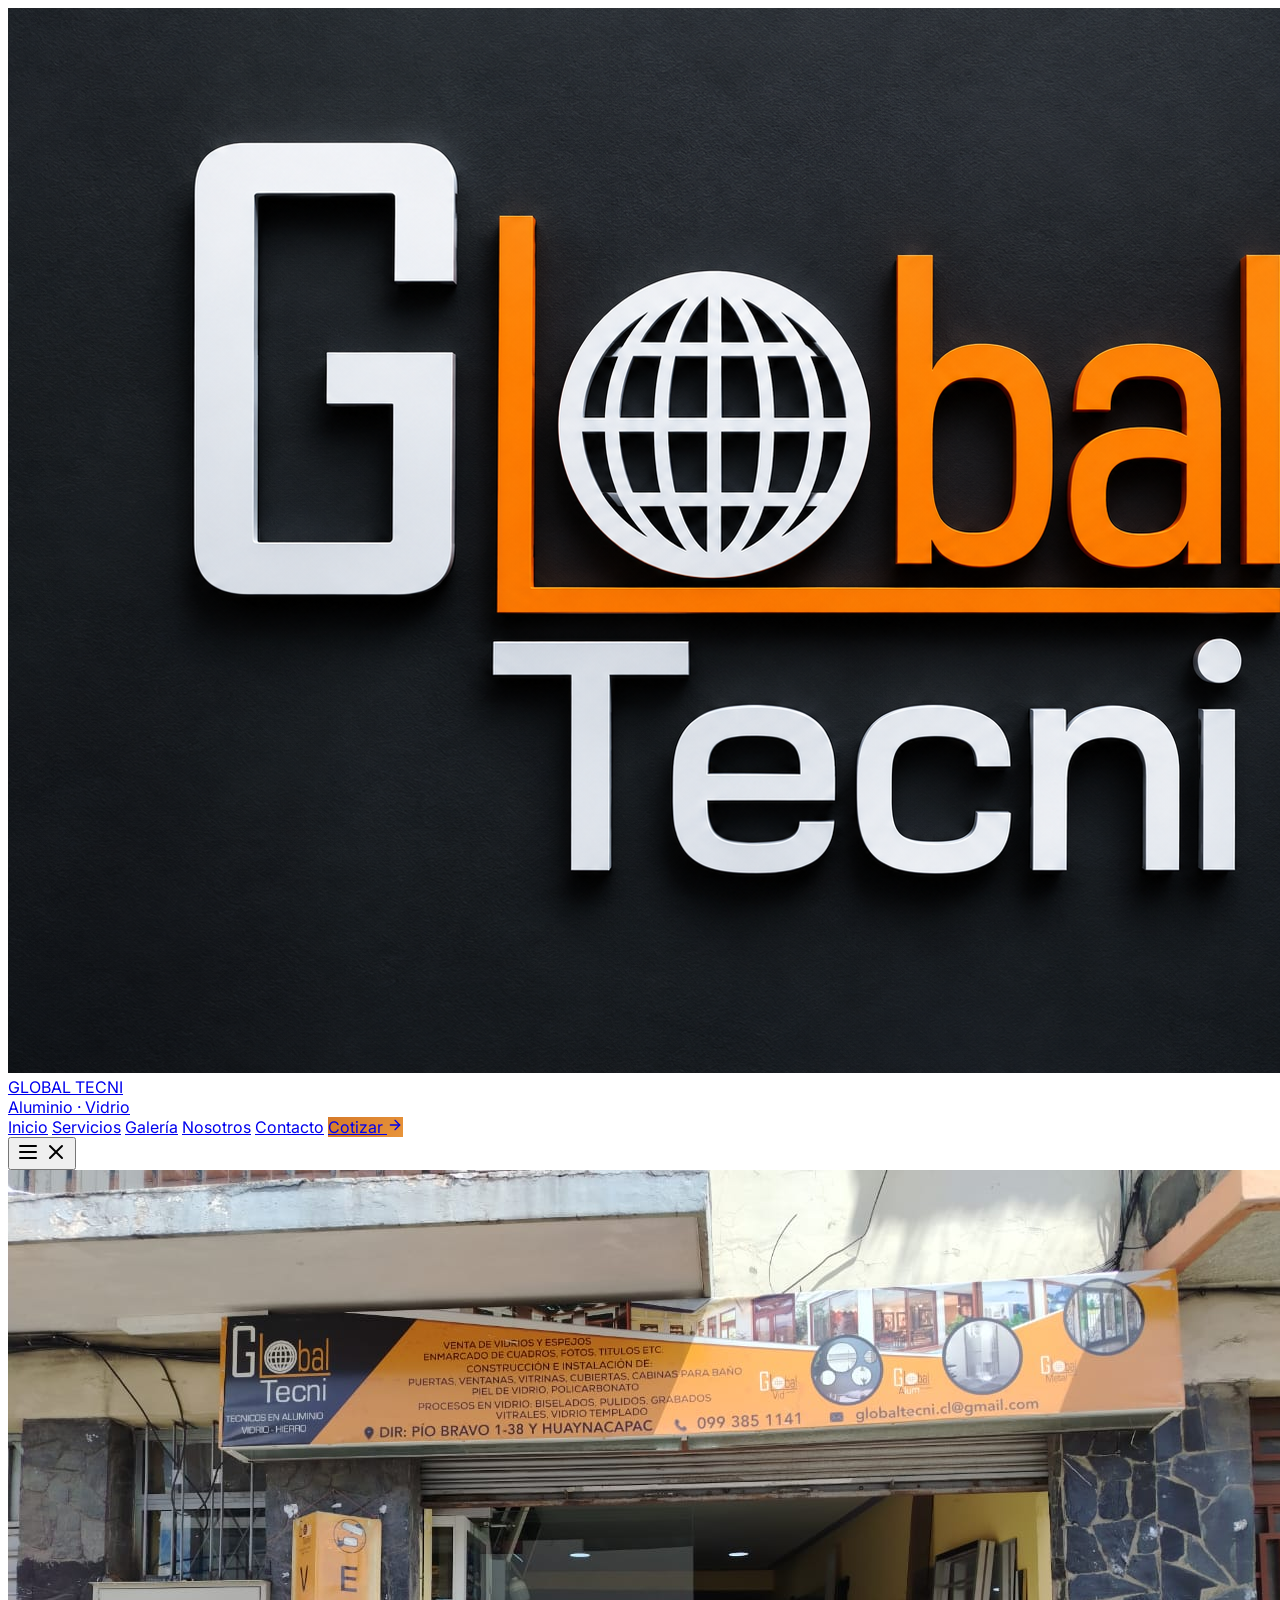
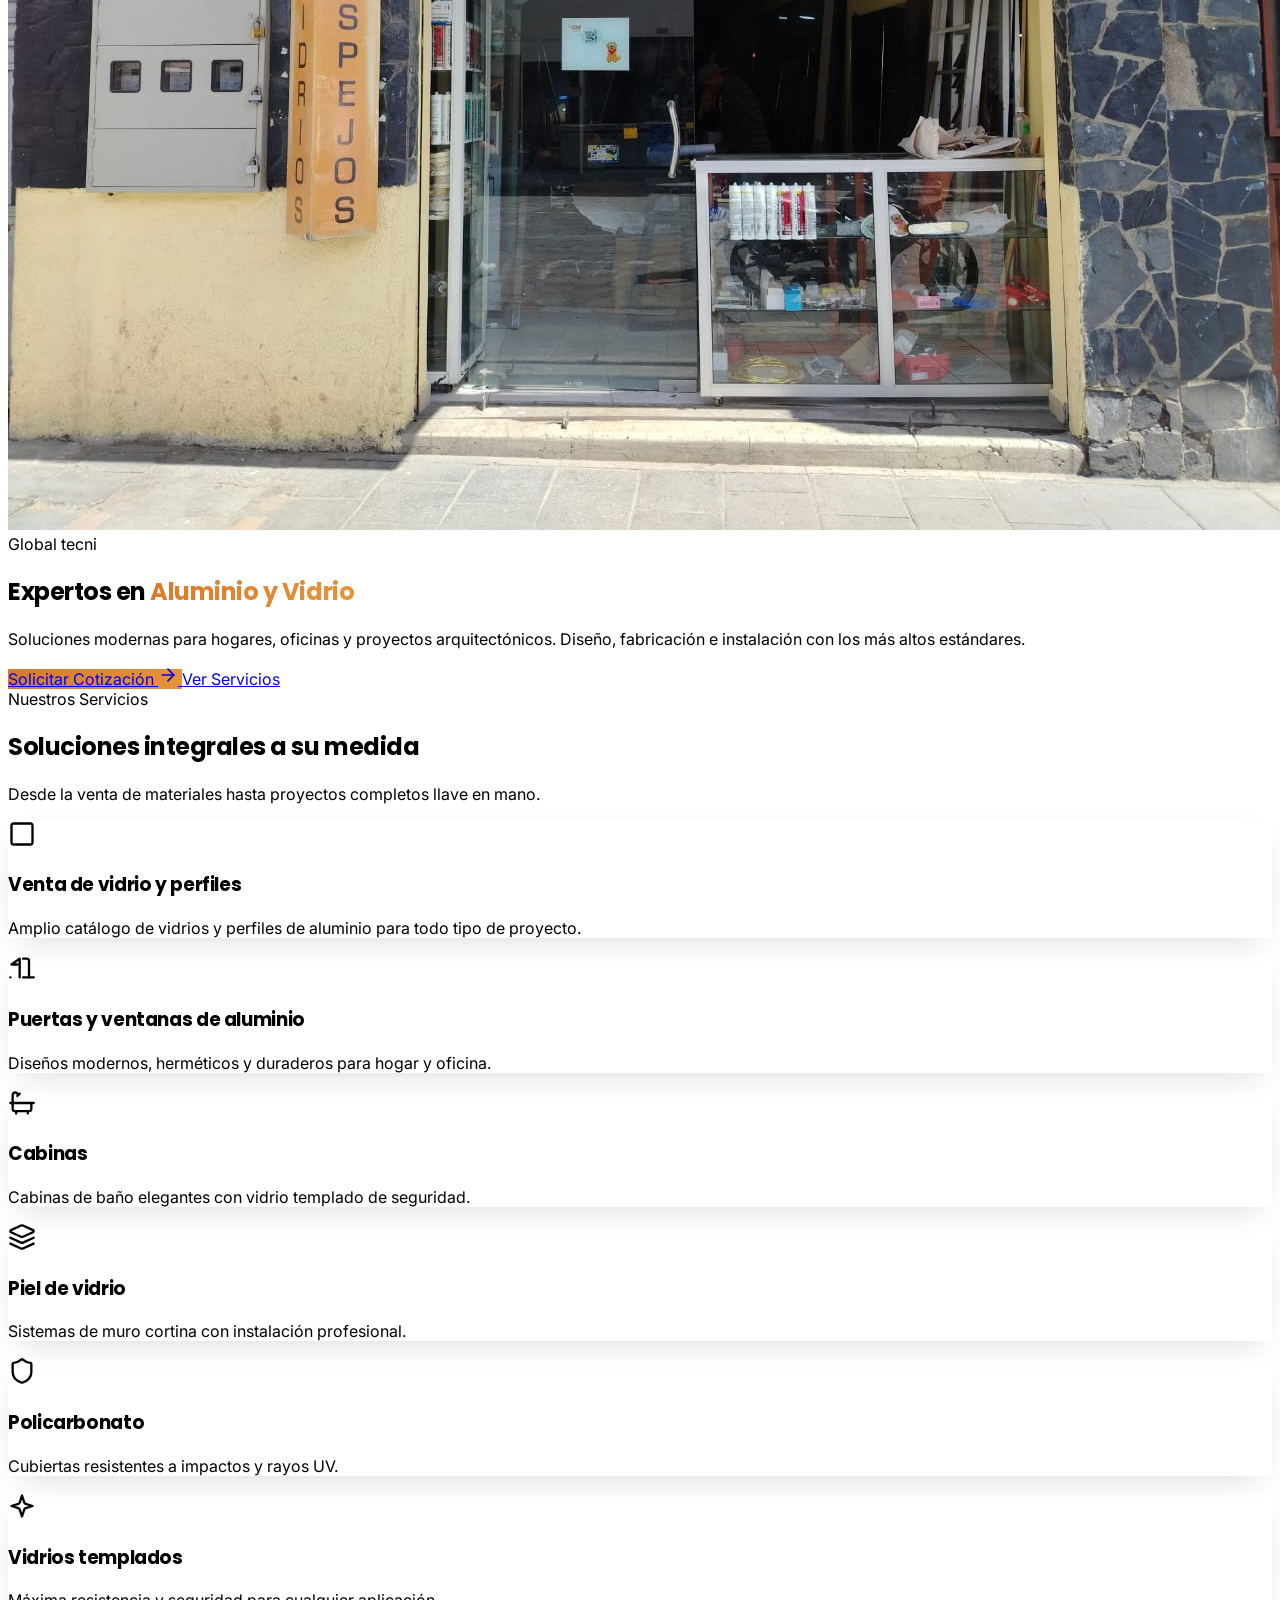
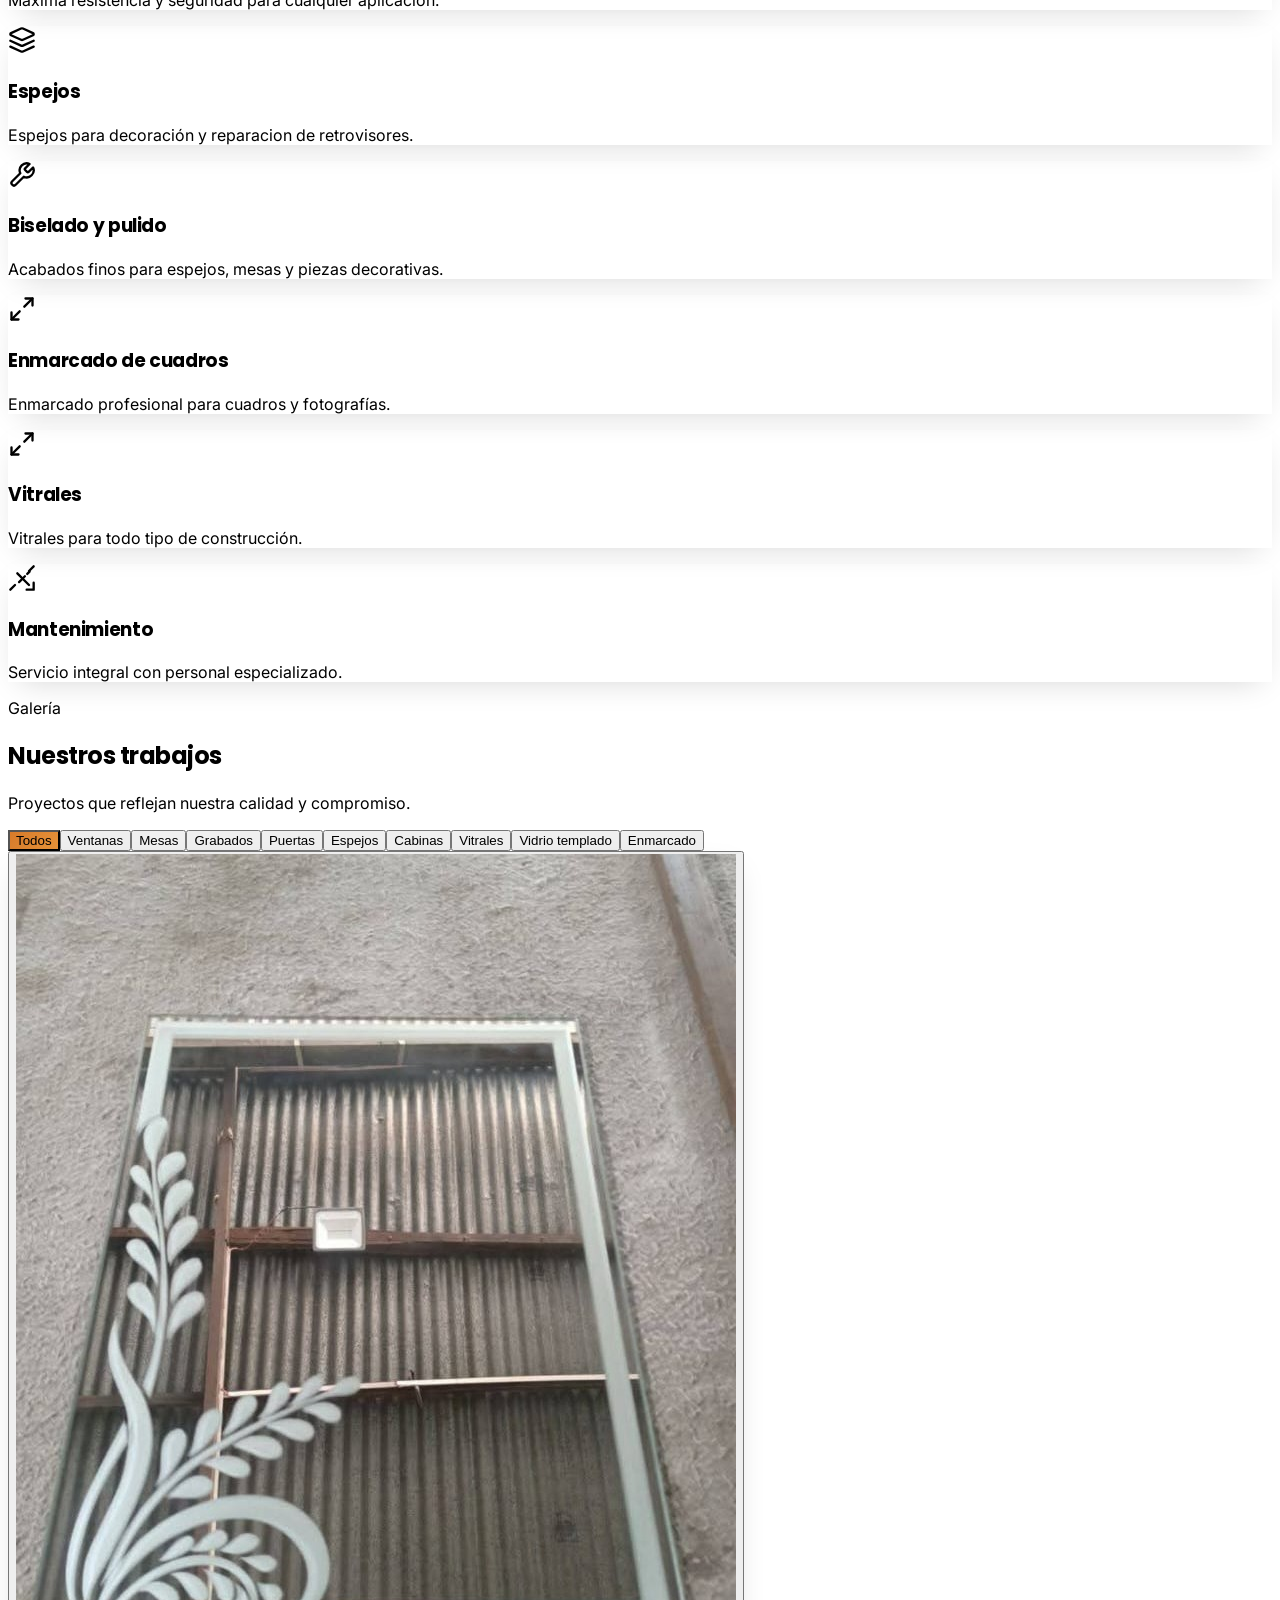
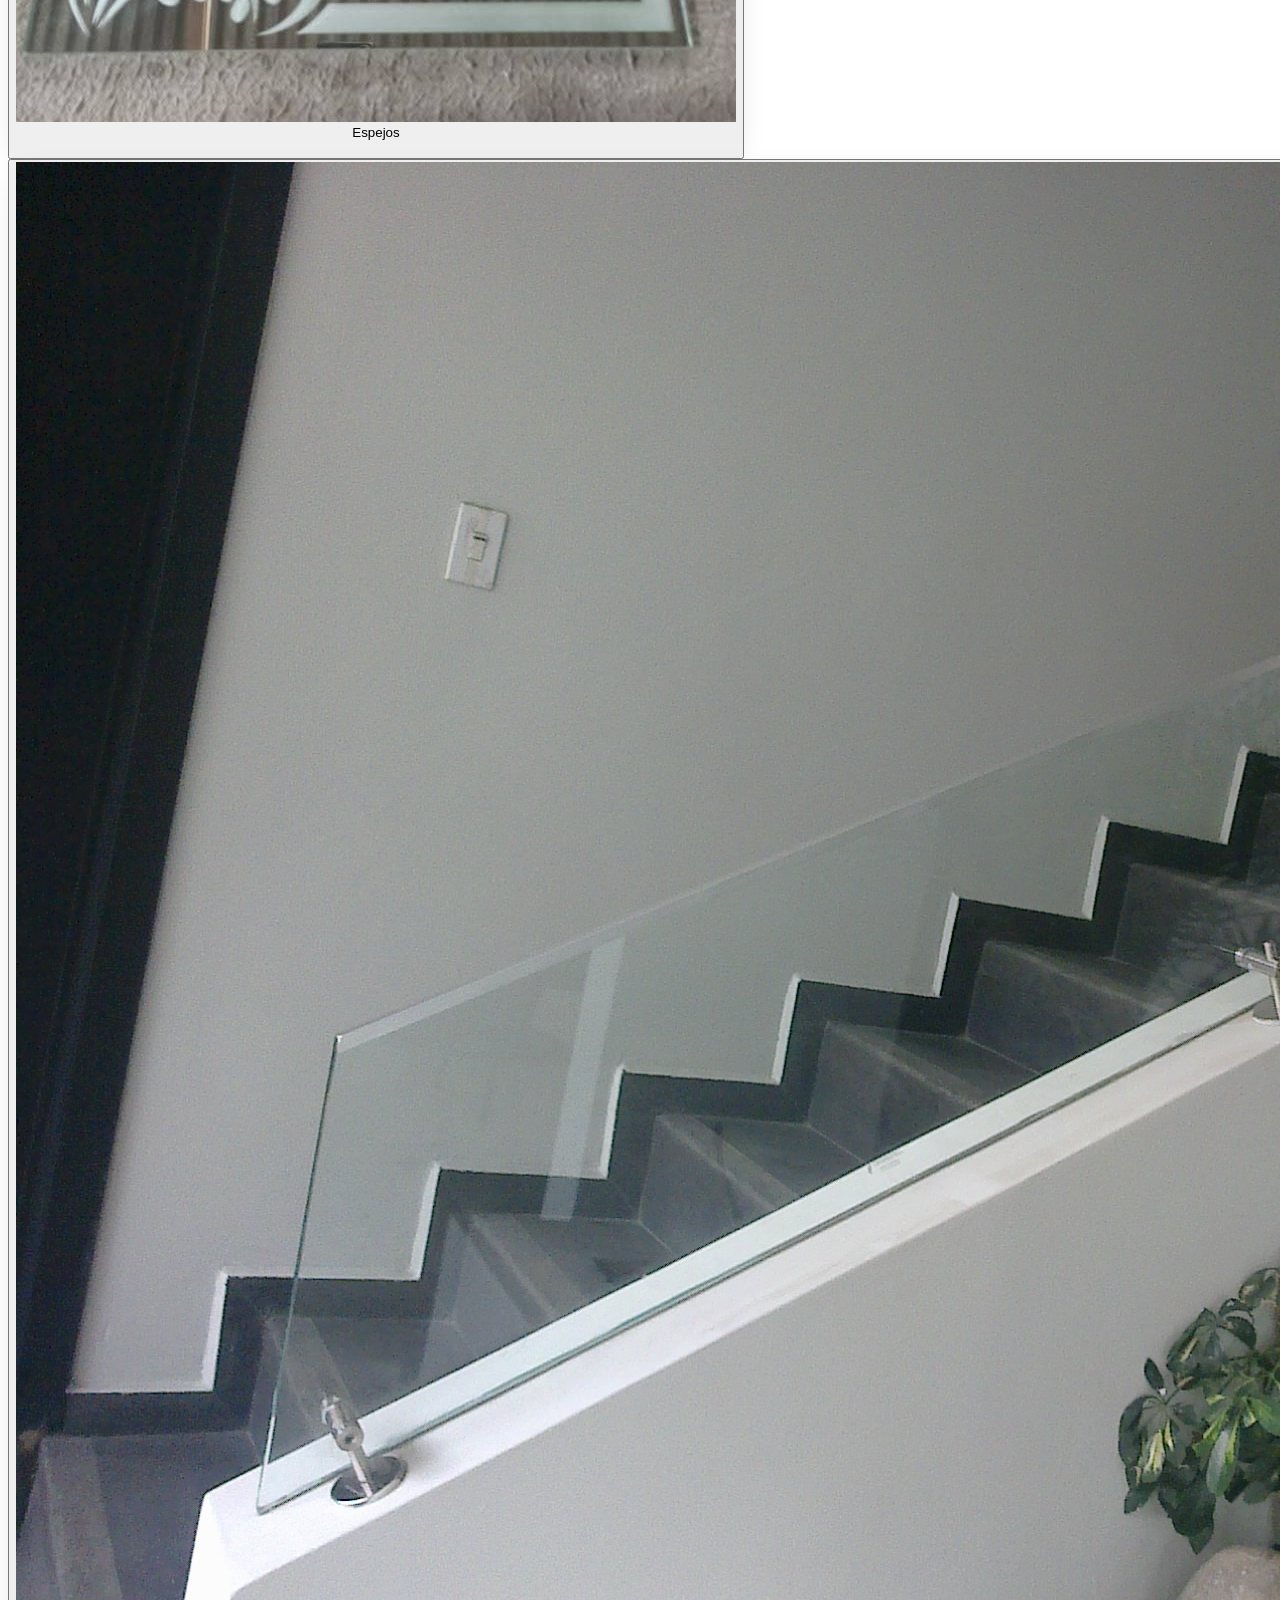
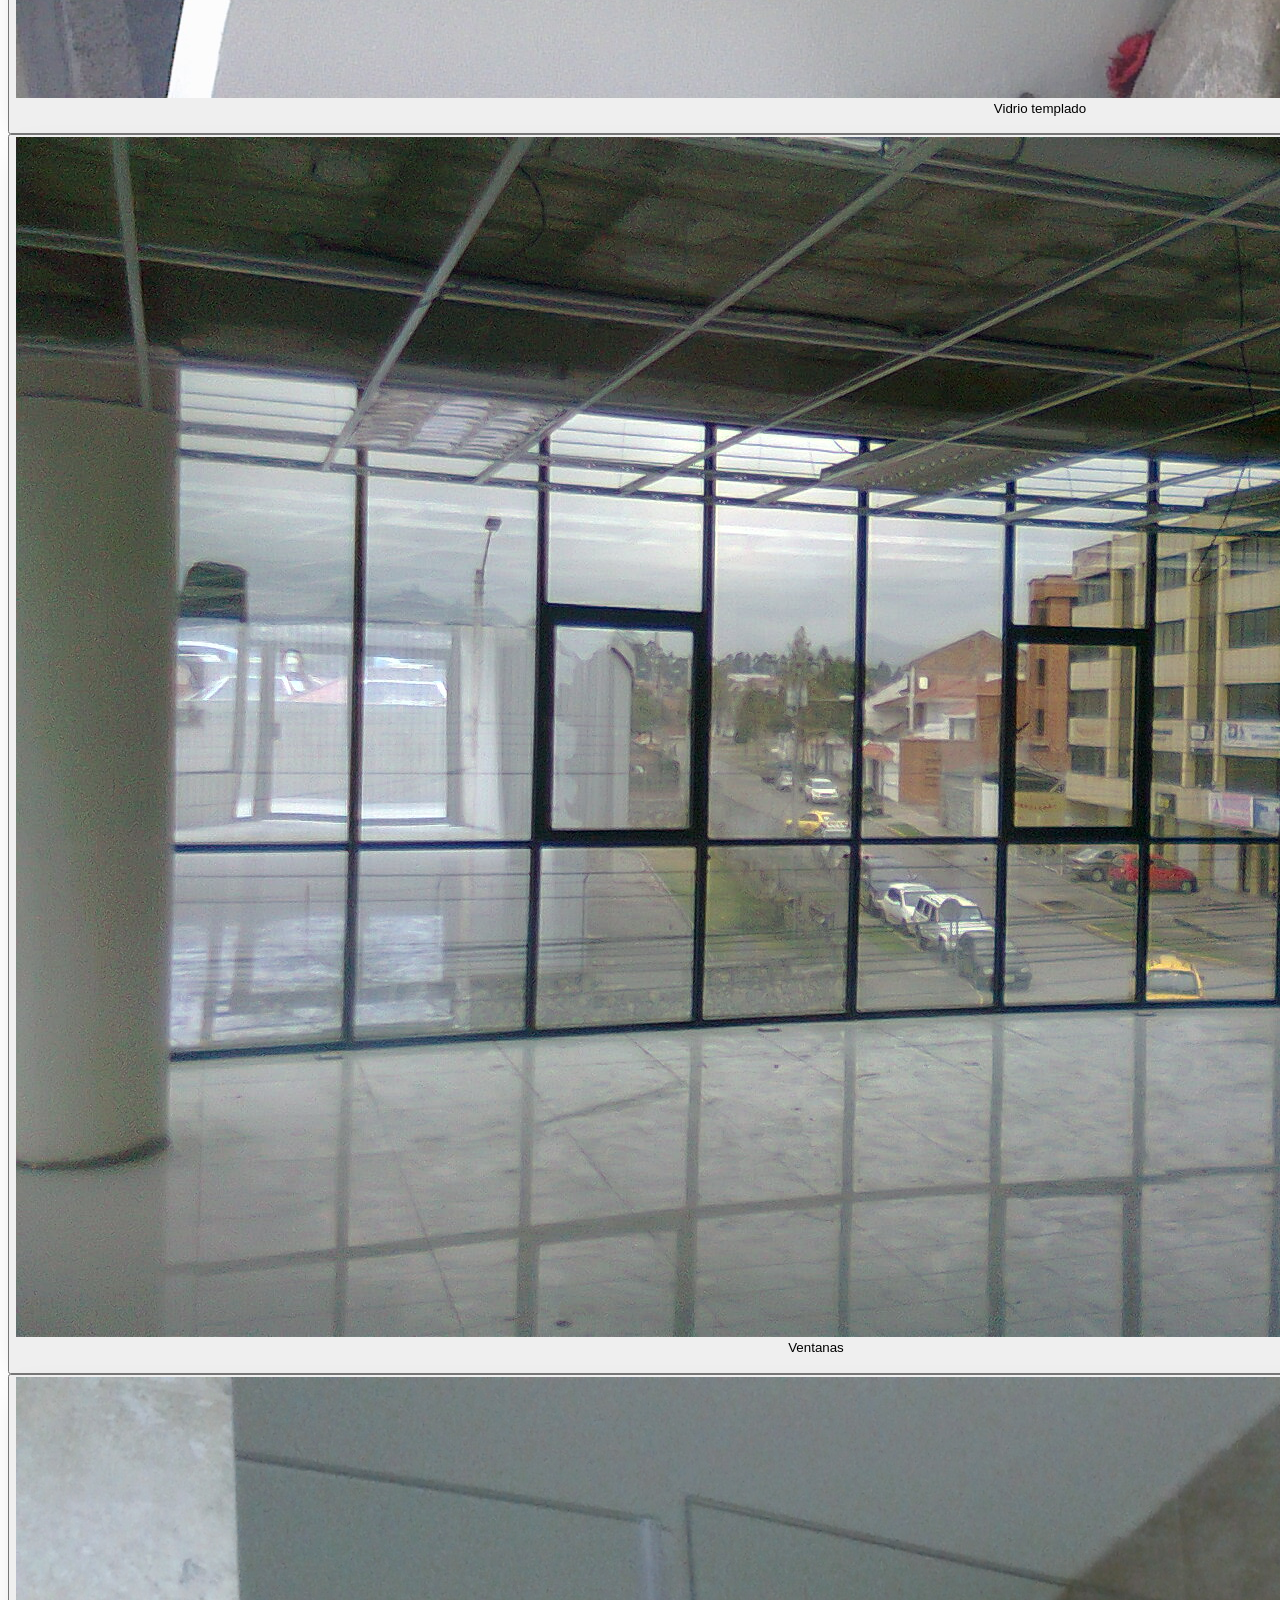
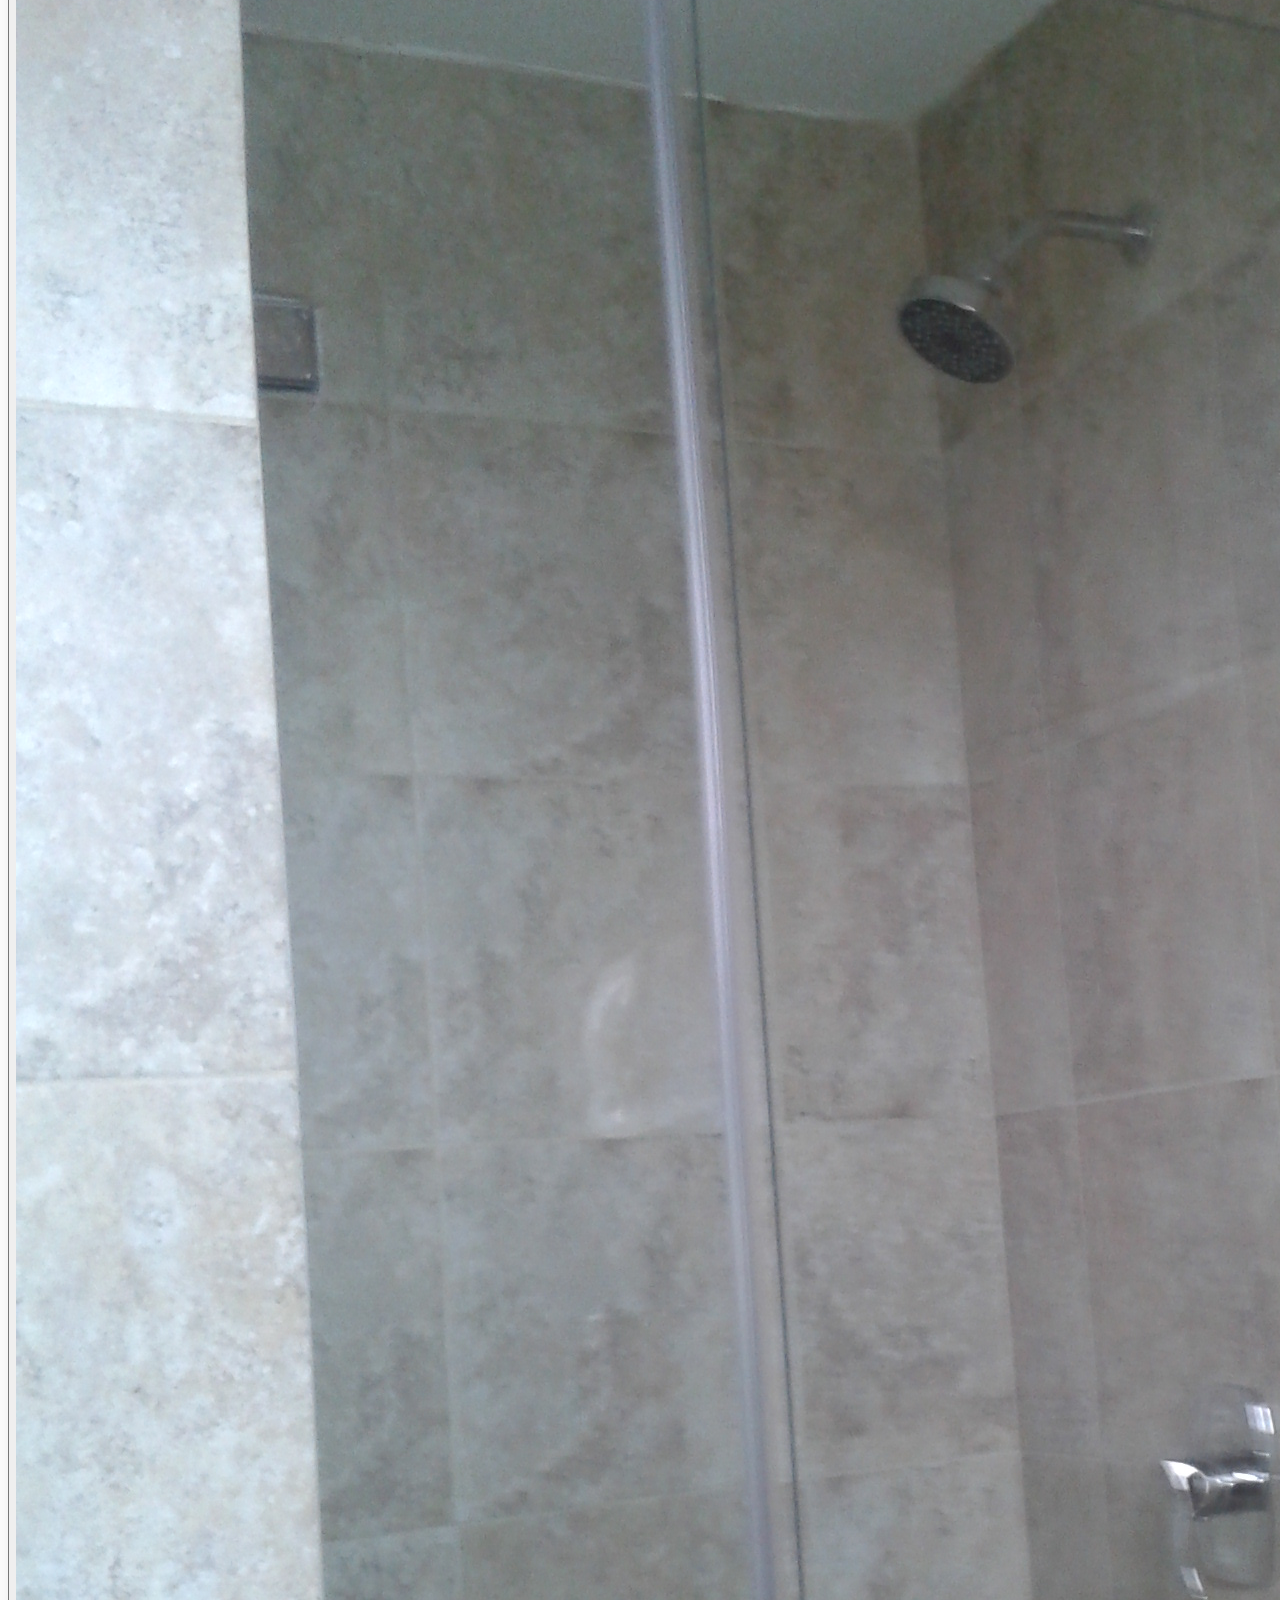
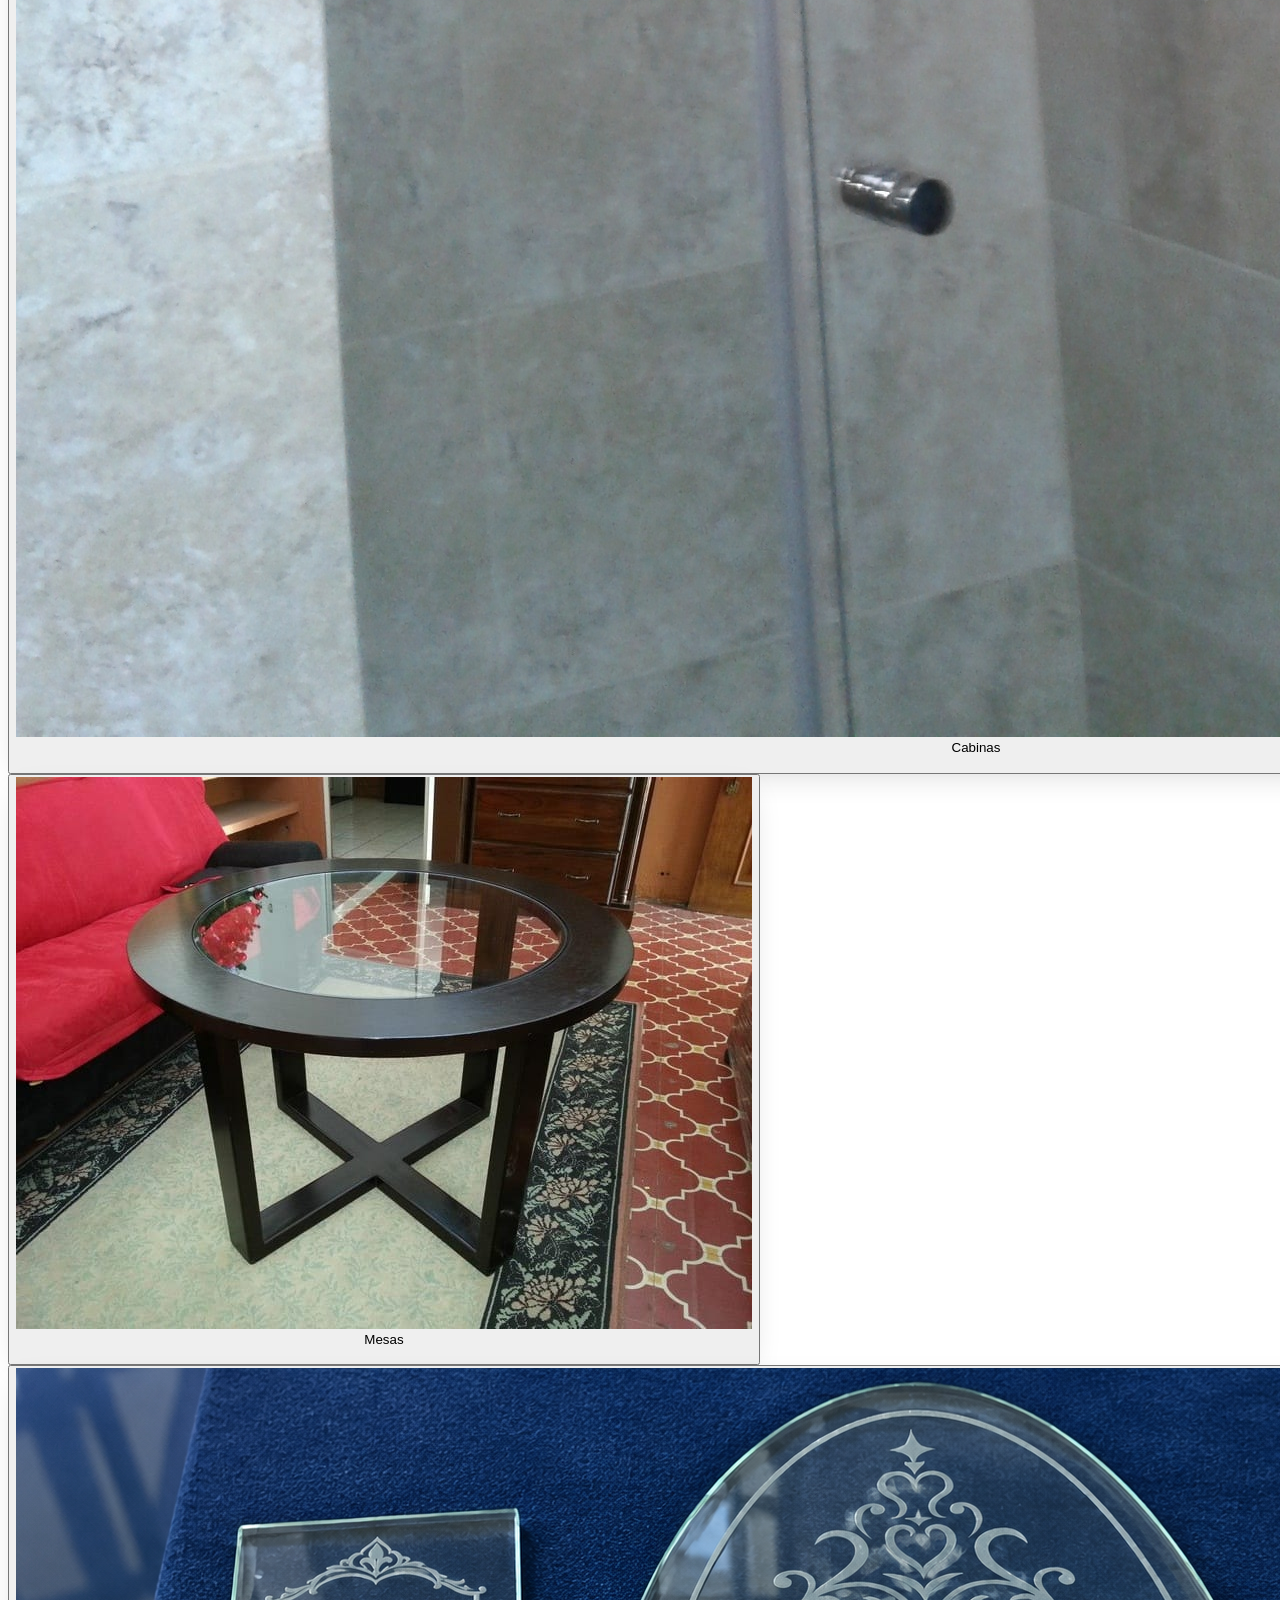
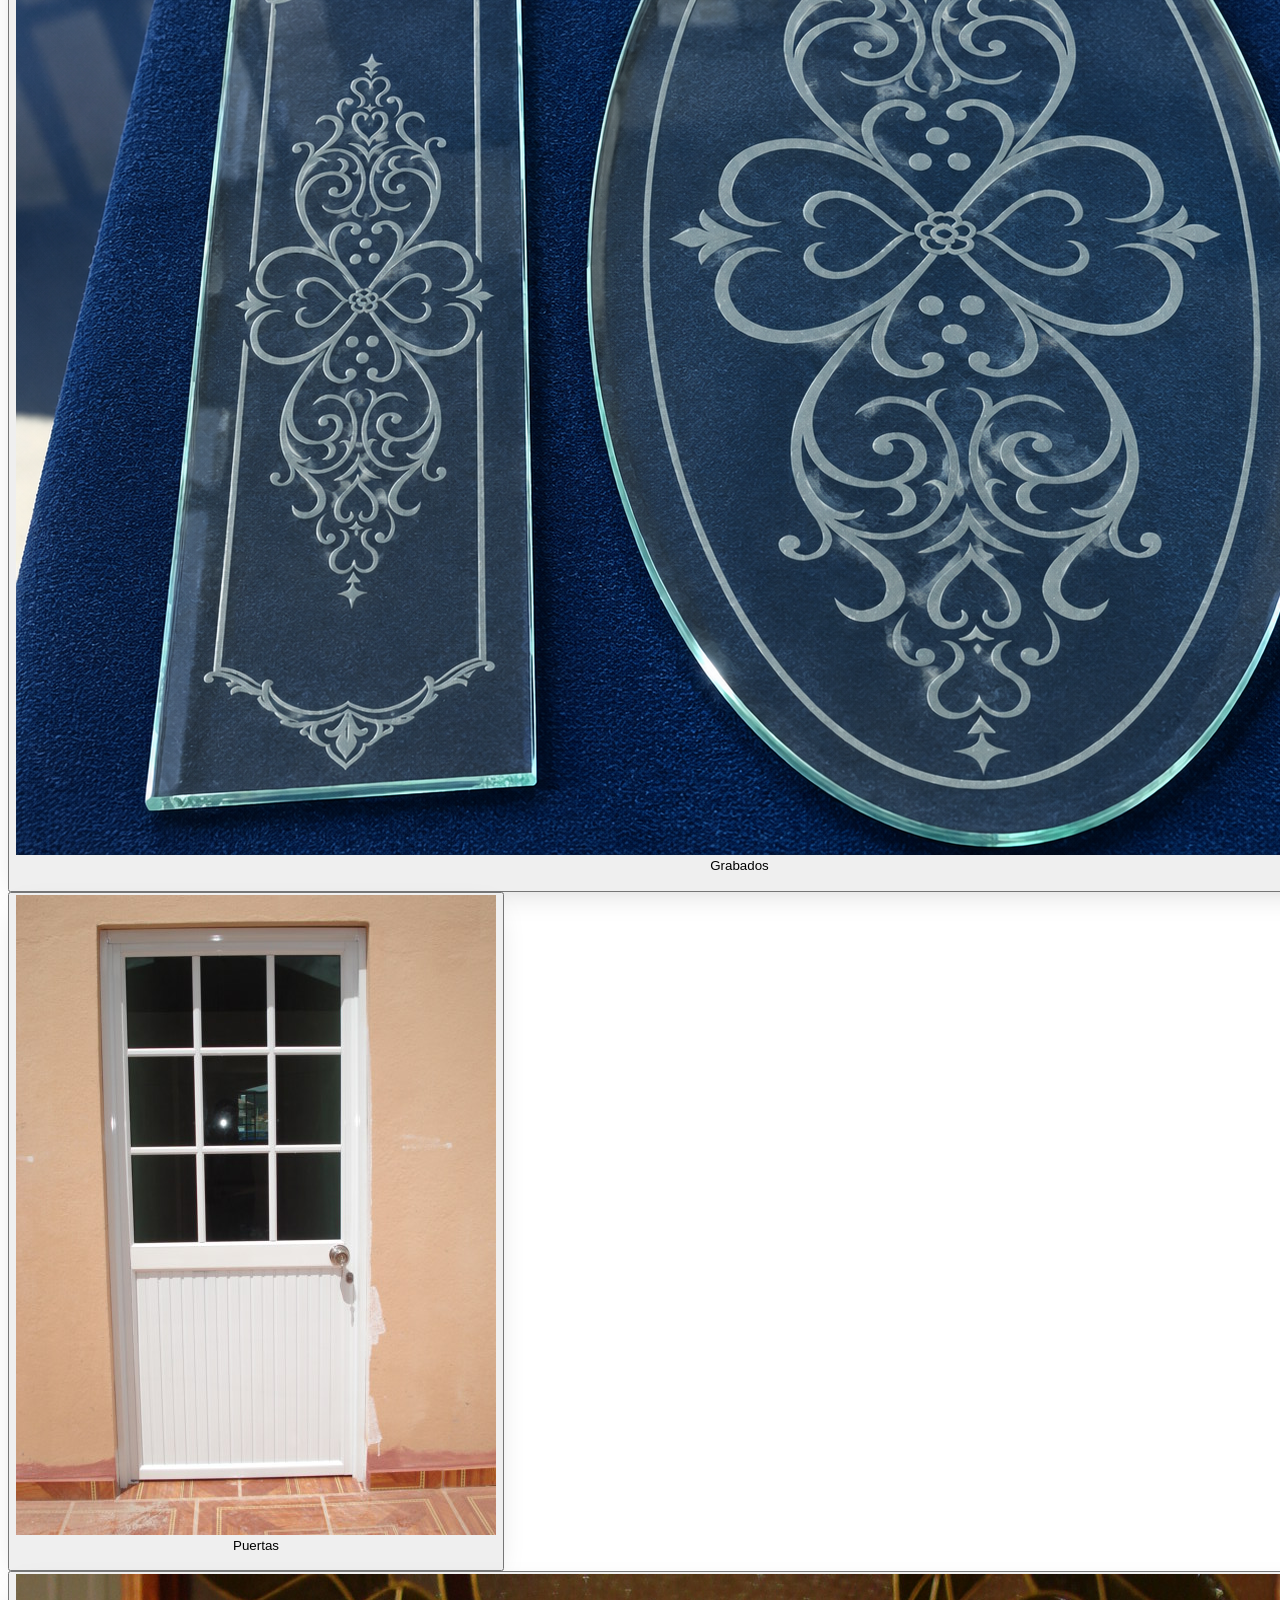
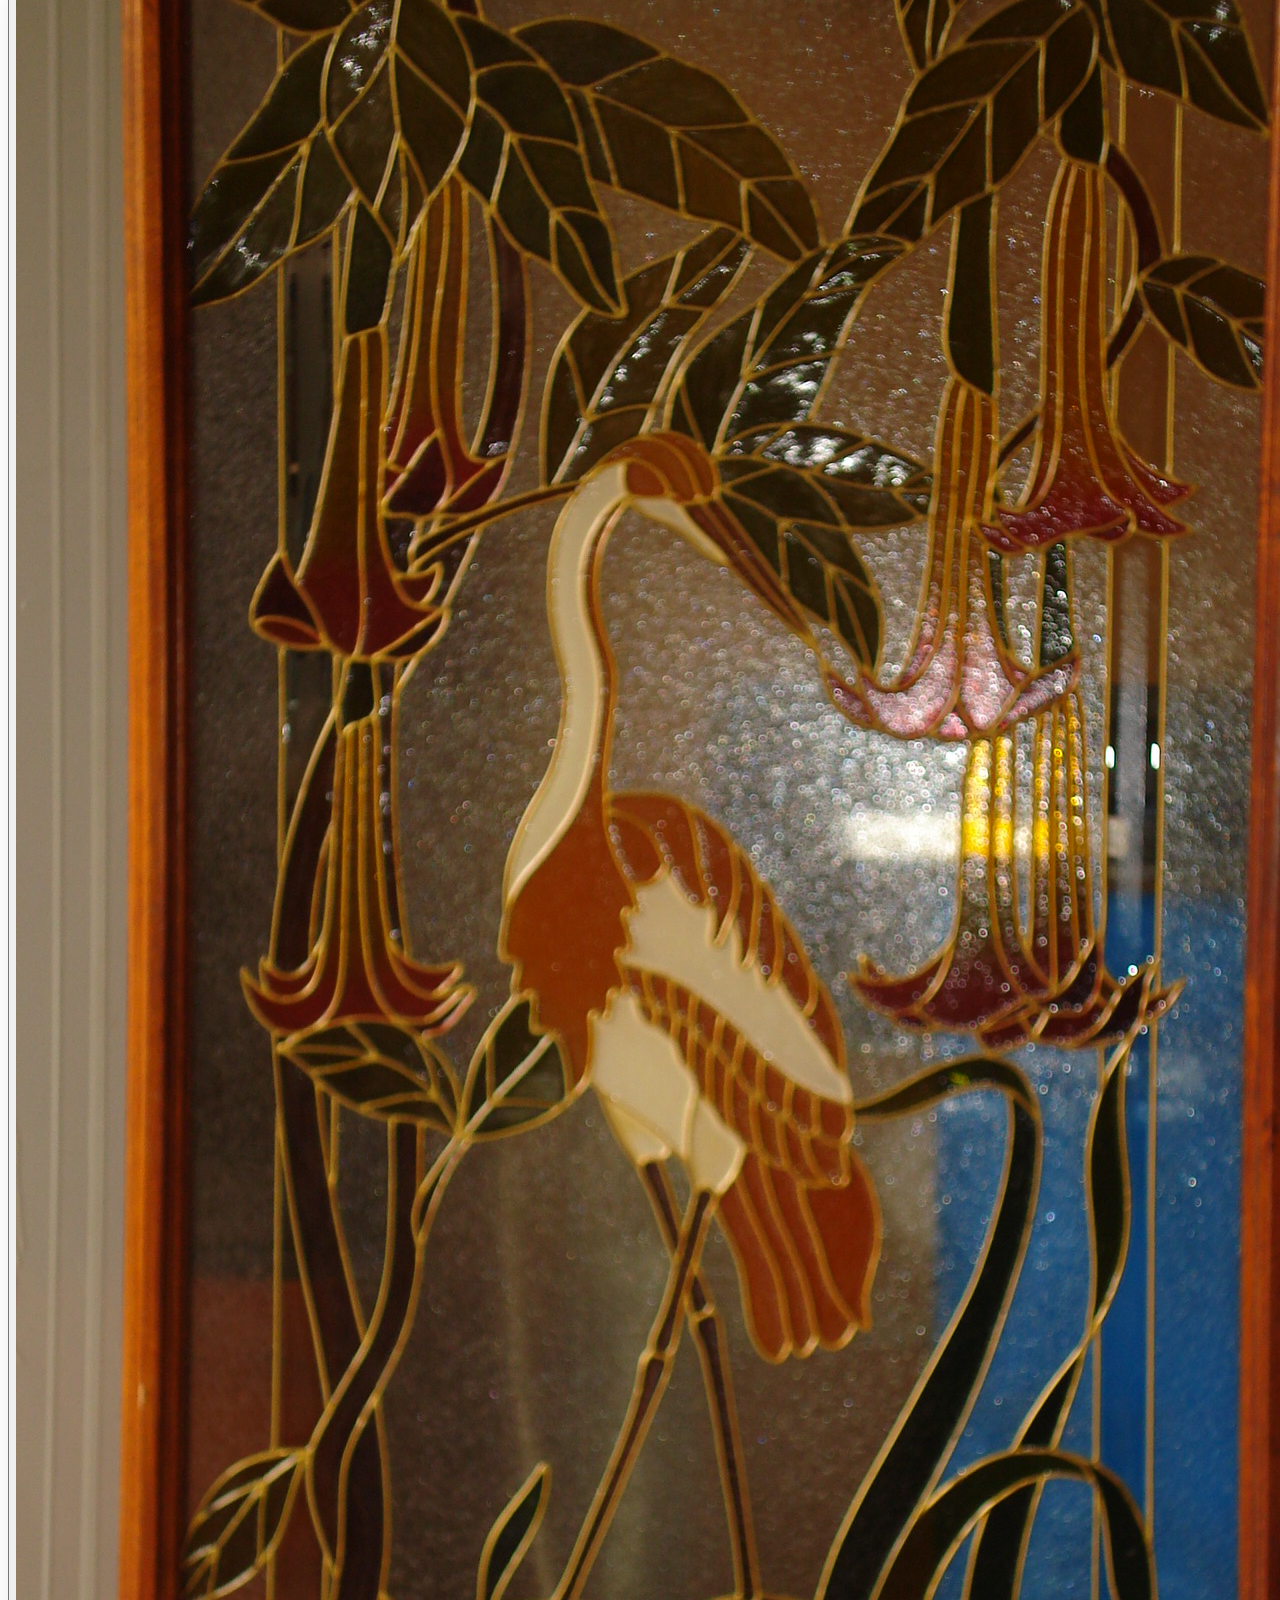
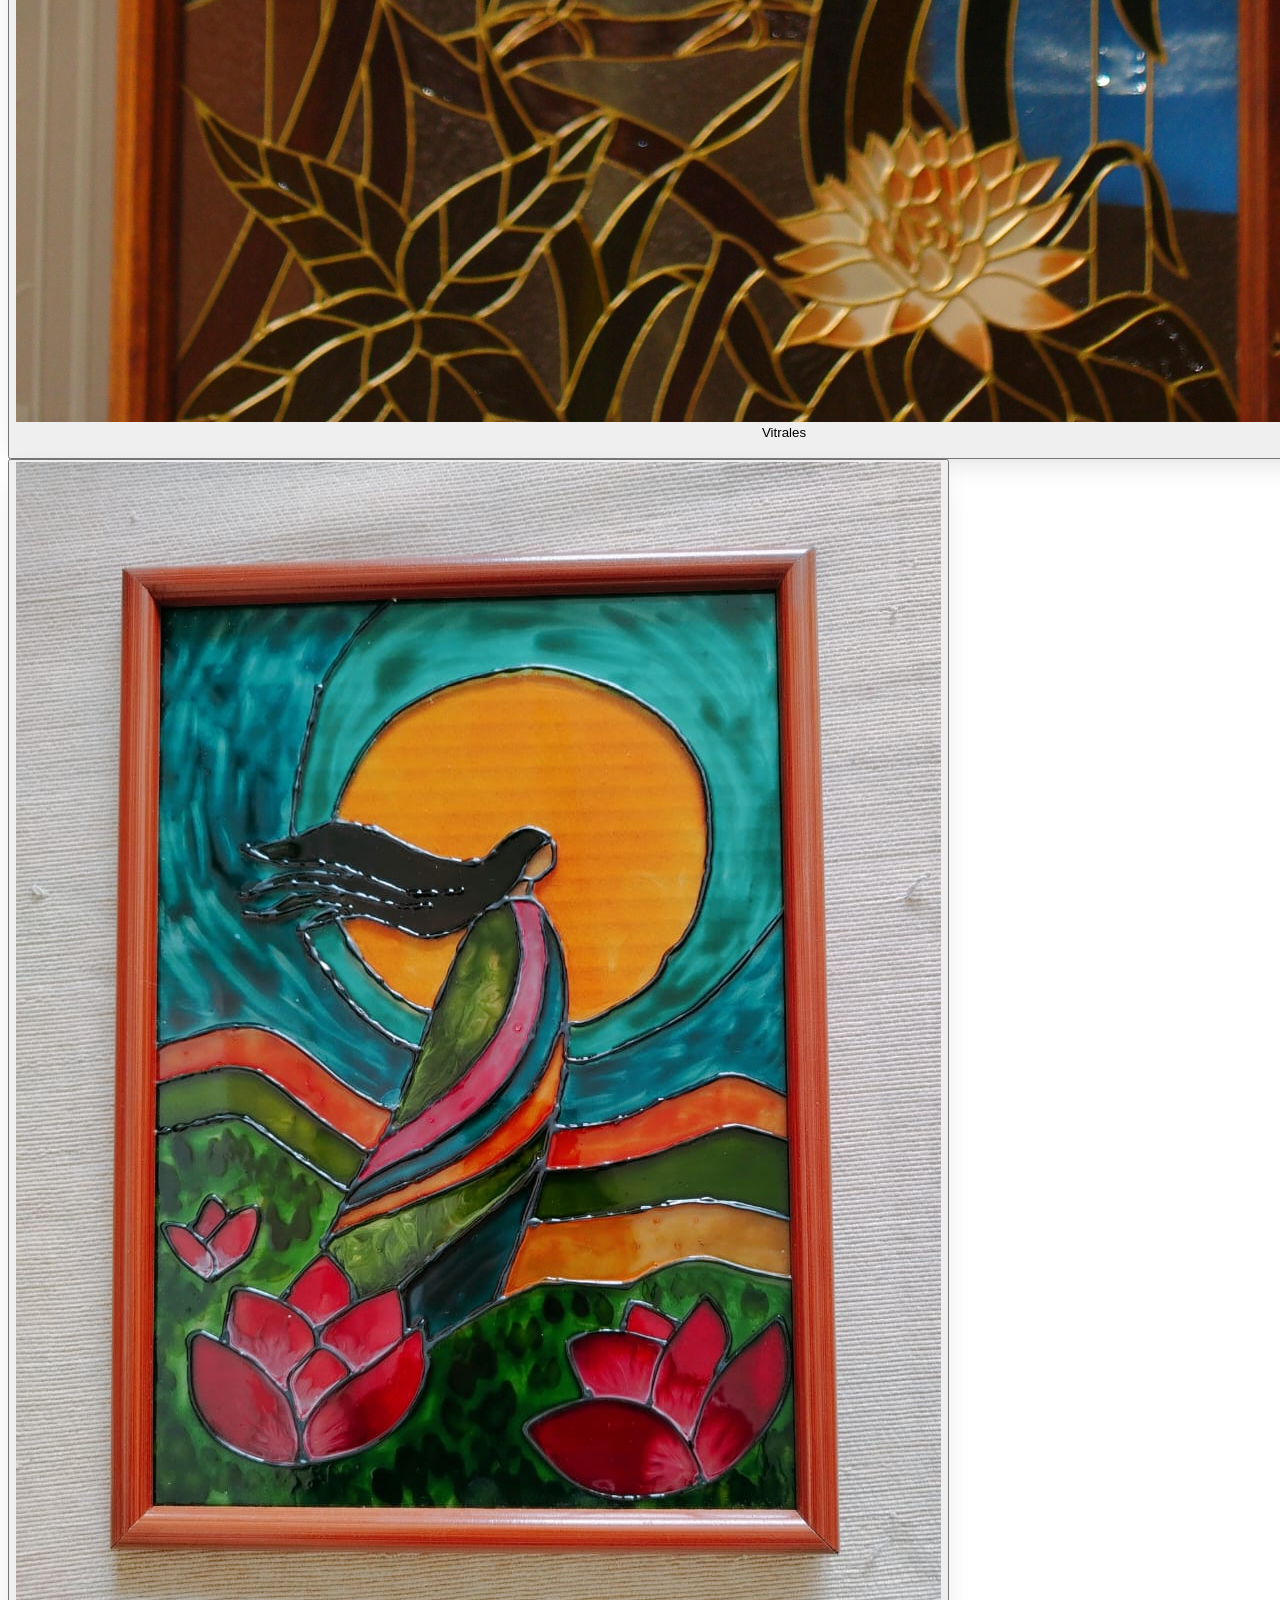
==== commit 2b78b90a: "Cambiar la foto principal por una vista frontal de la fachada Co-Authored-By: Claude Opus 5.5 <norep" ====
--- a/index.html
+++ b/index.html
@@ -99,7 +99,7 @@
 <!-- HERO -->
 <section id="inicio" class="relative min-h-screen flex items-center overflow-hidden">
   <div class="absolute inset-0">
-    <img src="./img/Galeria/Global.jpeg?v=2" alt="Fachada arquitectónica de vidrio y aluminio" class="w-full h-full object-cover">
+    <img src="./img/Galeria/Global.jpeg?v=3" alt="Fachada arquitectónica de vidrio y aluminio" class="w-full h-full object-cover">
     <div class="absolute inset-0 bg-gradient-to-r from-[#4a4a4a]/90 via-[#4a4a4a]/70 to-[#4a4a4a]/40"></div>
   </div>
   <div class="relative z-10 max-w-7xl mx-auto px-4 sm:px-6 lg:px-8 py-32 w-full">
